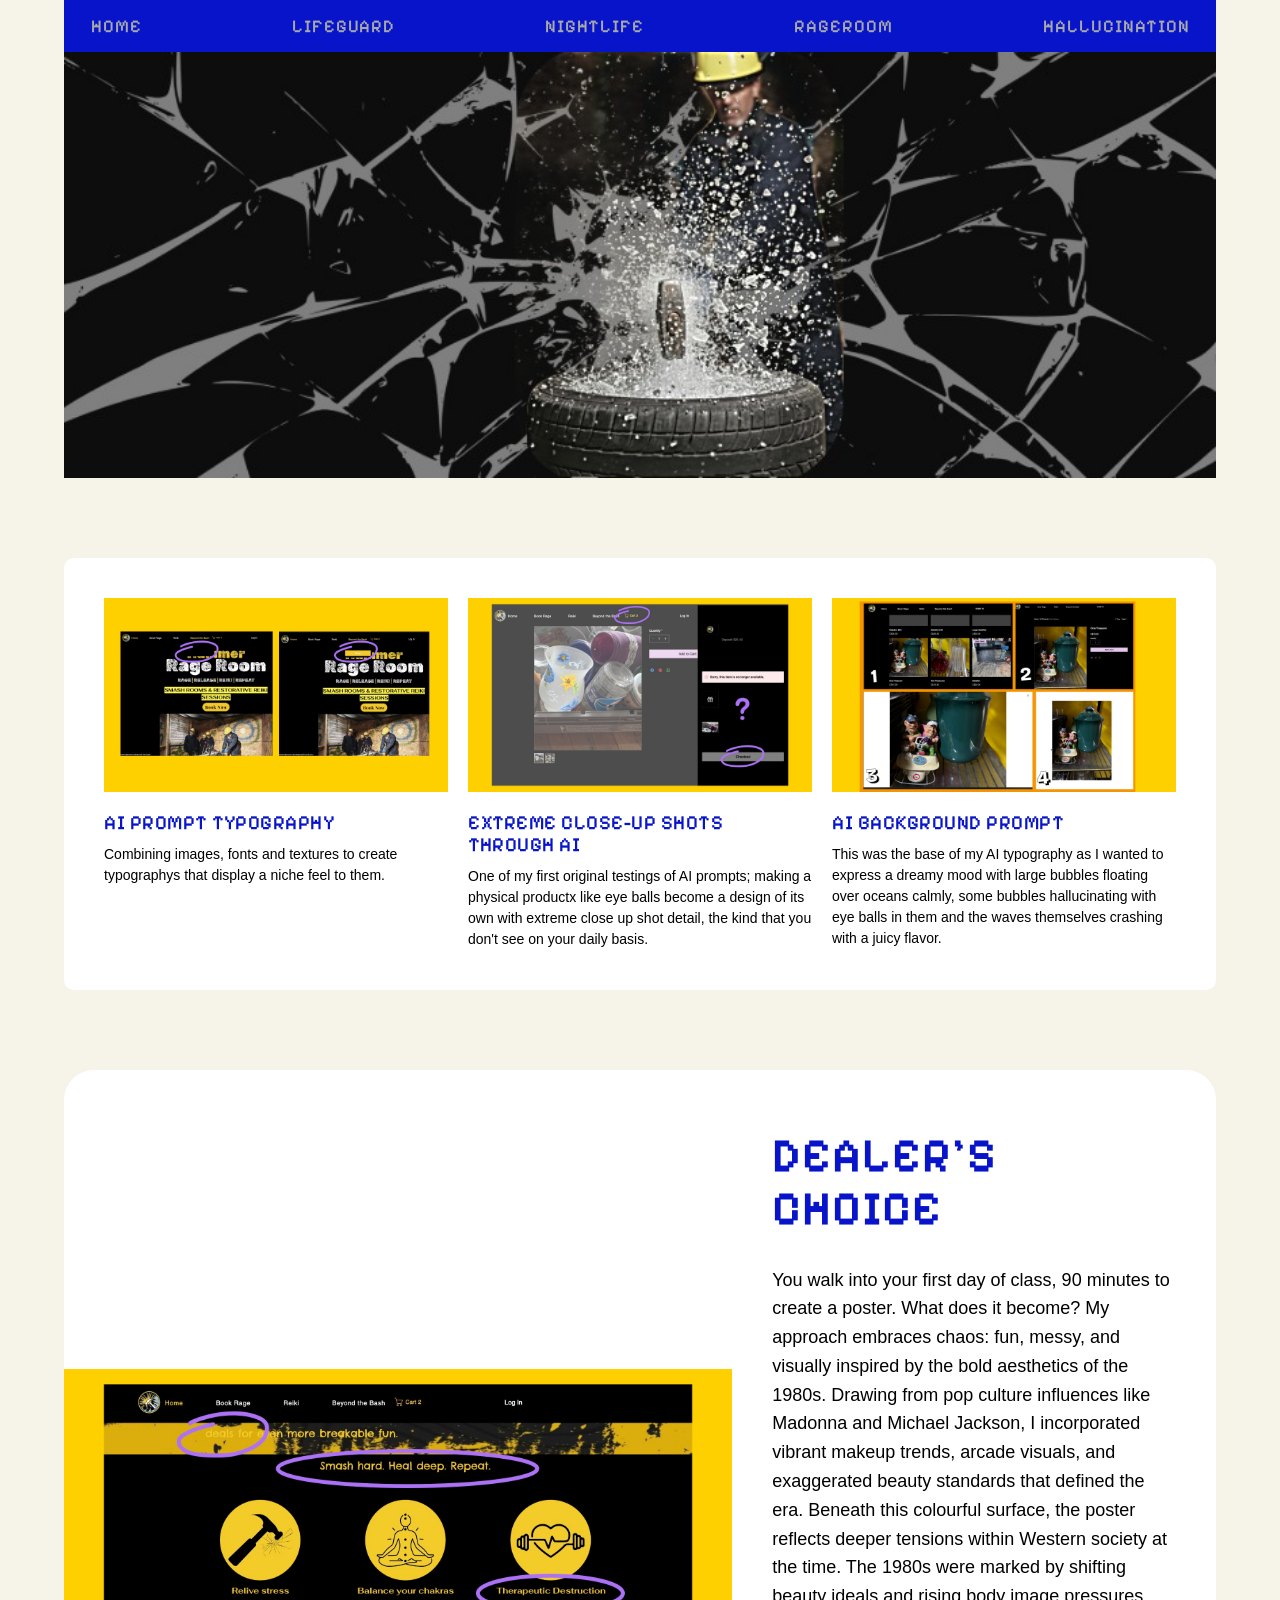
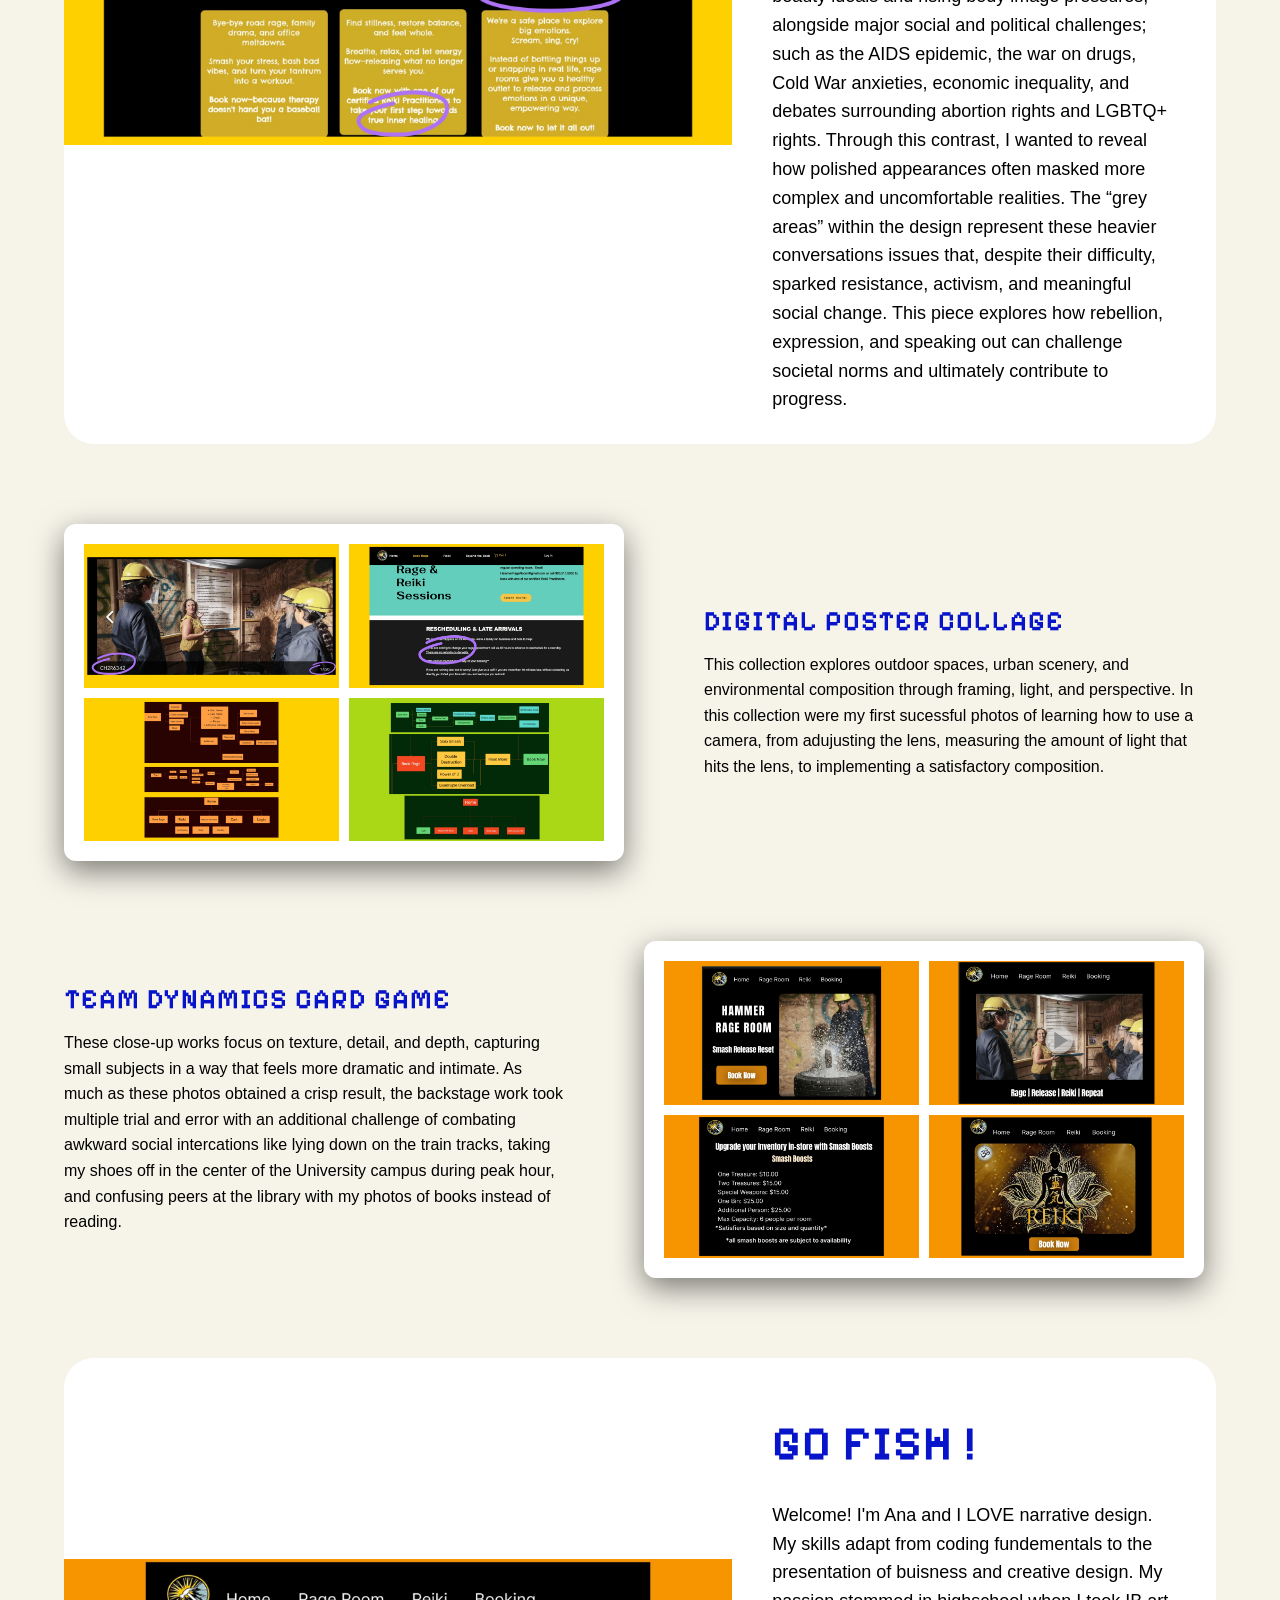
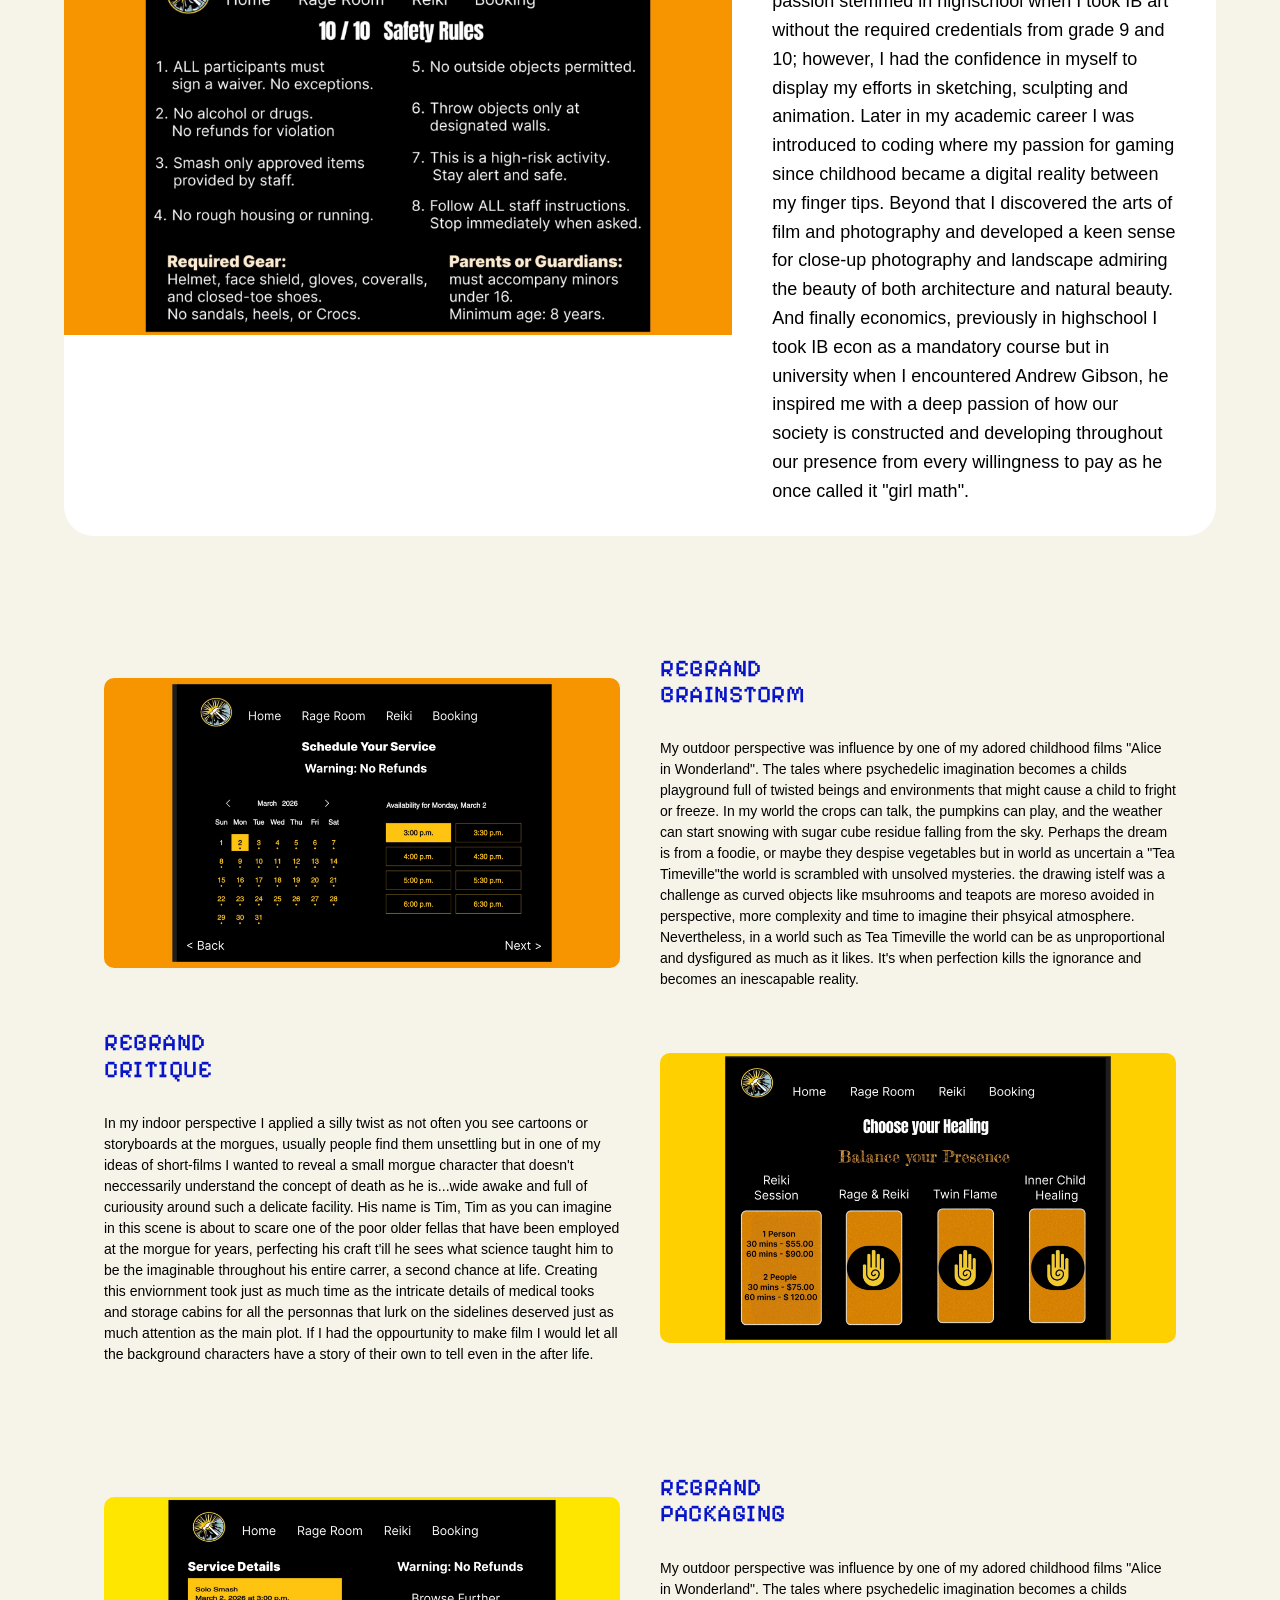
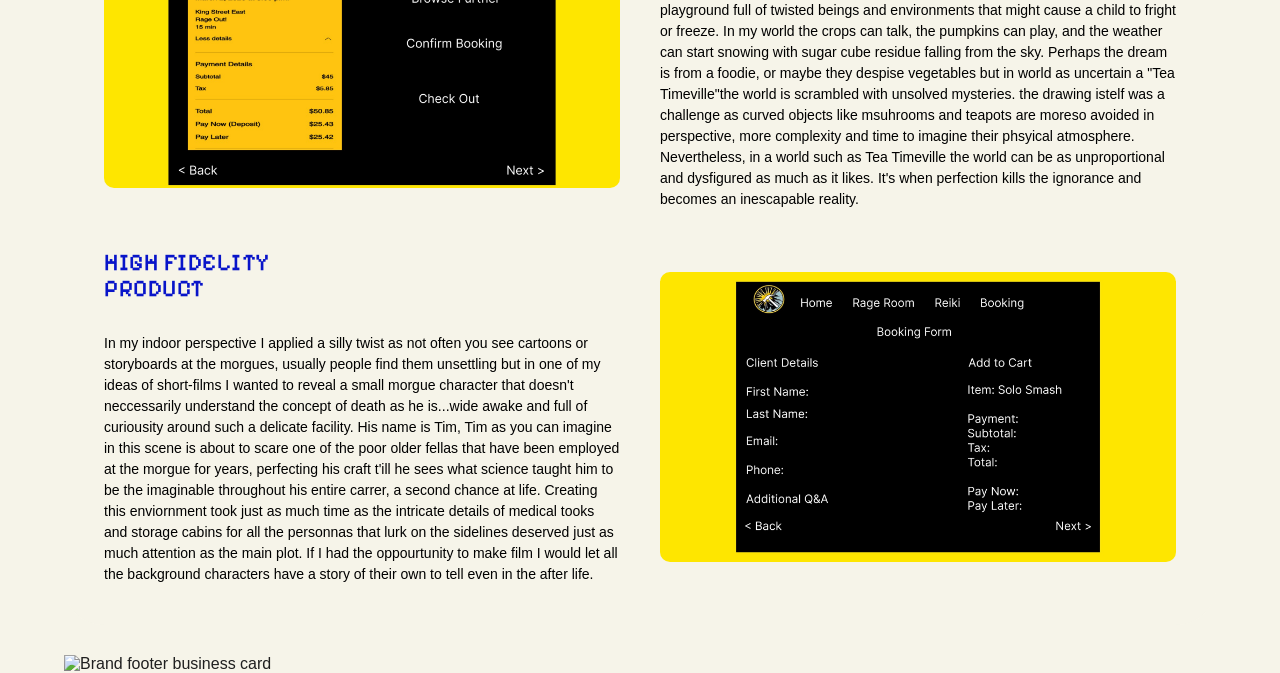
==== ai.html @ 81762868 "Update ai.html" ====
<!DOCTYPE html>
<html lang="en-CA">
<head>
  <meta charset="UTF-8">
  <meta name="viewport" content="width=device-width, initial-scale=1.0">
  <title>Ana Katarina Ilic Portfolio</title>
  <!-- Google Fonts -->
  <link rel="preconnect" href="https://fonts.googleapis.com">
  <link rel="preconnect" href="https://fonts.gstatic.com" crossorigin>
  <link href="https://fonts.googleapis.com/css2?family=Funnel+Display:wght@300;400;500;600;700;800&family=Pixelify+Sans:wght@400;500;600;700&display=swap" rel="stylesheet">
  <link rel="stylesheet" href="css/style.css">  
</head>

<body>
  <div class="page">
    <nav>
      <a href="index.html">Home</a>
      <a href="digital.html">LifeGuard</a>
      <a href="analogue.html">Nightlife</a>
      <a href="ai.html">RageRoom</a>
      <a href="film.html">Hallucination</a>  
    </nav>

    <section class="Business_Card1">
      <img src="Images/WebsiteCritiquePortfolio21.jpeg" alt="Hero statement with business card">
    </section>  

<!-- The 3 Drawings The AI Generation using Nude drawing Grid-->
<section class="analogue-nude-drawings">
   <div class="analogue-nude-container">
   <div class="analogue-nude-grid">
   <div class="nude-item">
   <img src="Images/WebsiteCritique1.jpeg" alt=" AI Prompy of my name">
   <h3> AI Prompt Typography </h3>
   <p> Combining images, fonts and textures to create typographys that display a niche feel to them.</p>
   </div>

   <div class="nude-item">
   <img src="Images/WebsiteCritique2.jpeg" alt=" AI Eyeballs">
   <h3> Extreme Close-Up shots through AI </h3>
   <p> One of my first original testings of AI prompts; making a physical productx like eye balls become a design of its own with extreme close up shot detail, the kind that you don't see on your daily basis. </p>
   </div>

   <div class="nude-item">
   <img src="Images/WebsiteCritiquePortfolio5.jpeg" alt=" AI Drawing">
   <h3> AI Background Prompt </h3>
   <p> This was the base of my AI typography as I wanted to express a dreamy mood with large bubbles floating over oceans calmly, some bubbles hallucinating with eye balls in them and the waves themselves crashing with a juicy flavor.  </p>
   </div>
   </div>
   </div>
   </section>
    
   <!-- Add Profile Pic Grid for 202 Poster Rouph -->
   <section class="about-section">
   <div class="about-card">
   <div class="about-top">
   <div class="about-image">
   <img src="Images/WebsiteCritiquePortfolio6.jpeg" alt="Original 202 Poster">  
   </div> 
   <div class="about-text">
   <h2> Dealer's Choice </h2>
   <p> You walk into your first day of class, 90 minutes to create a poster. What does it become? My approach embraces chaos: fun, messy, and visually inspired by the bold aesthetics of the 1980s. Drawing from pop culture influences like Madonna and Michael Jackson, I incorporated vibrant makeup trends, arcade visuals, and exaggerated beauty standards that defined the era. Beneath this colourful surface, the poster reflects deeper tensions within Western society at the time. The 1980s were marked by shifting beauty ideals and rising body image pressures, alongside major social and political challenges; such as the AIDS epidemic, the war on drugs, Cold War anxieties, economic inequality, and debates surrounding abortion rights and LGBTQ+ rights. Through this contrast, I wanted to reveal how polished appearances often masked more complex and uncomfortable realities. The “grey areas” within the design represent these heavier conversations issues that, despite their difficulty, sparked resistance, activism, and meaningful social change. This piece explores how rebellion, expression, and speaking out can challenge societal norms and ultimately contribute to progress. 
   </p>
   </div>  
   </div>      
   </div>
   </section>
   
  <!-- Checkered Grid for good copy digital posters -->
  <section class="gallery-section left">
  <div class="section-content">
  <div class="art-grid1">
  <img src="Images/WebsiteCritiquePortfolio7.jpeg" alt="Digital Poster 1">
  <img src="Images/WebsiteCritiquePortfolio8.jpeg" alt="Digital Poster 2">
  <img src="Images/WebsiteCritiquePortfolio10.jpeg" alt="Digital Poster 3">
  <img src="Images/WebsiteCritiquePortfolio11.jpeg" alt="Digital Poster 4">
  </div>

  <div class="text-box">
  <h2> Digital Poster Collage  </h2>
  <p> This collection explores outdoor spaces, urban scenery, and environmental composition through framing, light, and perspective.
      In this collection were my first sucessful photos of learning how to use a camera, from adujusting the lens, measuring the amount of  light that hits the lens, to implementing a satisfactory composition. 
  </p>
  </div>
  </div>
  </section>
    
  <section class="gallery-section right">
  <div class="section-content">
  <div class="text-box">
  <h2> Team Dynamics Card Game </h2>
  <p>
  These close-up works focus on texture, detail, and depth, capturing small subjects in a way that feels more dramatic and intimate. As much as these photos obtained a crisp result, the backstage work took multiple trial and error with an additional challenge of combating awkward social intercations like lying down on the train tracks, taking my shoes off in the center of the University campus during peak hour, and confusing peers at the library with my photos of books instead of reading. 
  </p>
  </div>

<div class="art-grid1">
<img src="Images/WebsiteCritiquePortfolio12.1.jpeg" alt="card 1">
<img src="Images/WebsiteCritiquePortfolio12.2.jpeg" alt="card 2">
<img src="Images/WebsiteCritiquePortfolio12.3.jpeg" alt="card 3">
<img src="Images/WebsiteCritiquePortfolio13.1.jpeg" alt="card 4">
</div>
</div>
</section>
    
 <!-- This should be where the are Packaging should be; High fidelity -->
 <section class="about-section">
 <div class="about-card">
 <div class="about-top">
 <div class="about-image">
 <img src="Images/WebsiteCritiquePortfolio13.2.jpeg" alt="Photo of 204 card box">  
 </div> 
 <div class="about-text">
 <h2> GO FISH ! </h2>
 <p>
  Welcome! I'm Ana and I LOVE narrative design. My skills adapt from coding fundementals to the presentation of buisness and creative design. My passion stemmed in highschool when I took IB art without the required credentials from grade 9 and 10; however, I had the confidence in myself to display my efforts in sketching, sculpting and animation. Later in my academic career I was introduced to coding where my passion for gaming since childhood became a digital reality between my finger tips. Beyond that I discovered the arts of film and photography and developed a keen sense for close-up photography and landscape admiring the beauty of both architecture and natural beauty. And finally economics, previously in highschool I took IB econ as a mandatory course but in university when I encountered Andrew Gibson, he inspired me with a deep passion of how our society is constructed and developing throughout our presence from every willingness to pay as he once called it "girl math".
  </p>
  </div>  
</div> 
</div>
</section>
    
    
<!-- This will be where all the 202 rebranding goes -->
<section class="analogue-section">
<div class="analogue-container">
<div class="analogue-grid">
<!-- Top Left Image -->
<div class="analogue-item">
<img src="Images/WebsiteCritiquePortfolio13.3.jpeg" alt=" Rebrand Brain storm">
</div> 
<!-- Top Right Text -->
<div class="analogue-text top-text">
<h3> Rebrand <br> Brainstorm </h3>
<p> My outdoor perspective was influence by one of my adored childhood films "Alice in Wonderland". The tales where psychedelic imagination becomes a childs playground full of twisted beings and environments that might cause a child to fright or freeze. In my world the crops can talk, the pumpkins can play, and the weather can start snowing with sugar cube residue falling from the sky. Perhaps the dream is from a foodie, or maybe they despise vegetables but in world as uncertain a "Tea Timeville"the world is scrambled with unsolved mysteries. the drawing istelf was a challenge as curved objects like msuhrooms and teapots are moreso avoided in perspective, more complexity and time to imagine their phsyical atmosphere. Nevertheless, in a world such as Tea Timeville the world can be as unproportional and dysfigured as much as it likes. It's when perfection kills the ignorance and becomes an inescapable reality.  
</p>
</div>

<!-- Bottom Left Text -->
<div class="analogue-text bottom-text">
<h3> Rebrand <br> Critique </h3>
<p> In my indoor perspective I applied a silly twist as not often you see cartoons or storyboards at the morgues, usually people find them unsettling but in one of my ideas of short-films I wanted to reveal a small morgue character that doesn't neccessarily understand the concept of death as he is...wide awake and full of curiousity around such a delicate facility. His name is Tim, Tim as you can imagine in this scene is about to scare one of the poor older fellas that have been employed at the morgue for years, perfecting his craft t'ill he sees what science taught him to be the imaginable throughout his entire carrer, a second chance at life. Creating this enviornment took just as much time as the intricate details of medical tooks and storage cabins for all the personnas that lurk on the sidelines deserved just as much attention as the main plot. If I had the oppourtunity to make film I would let all the background characters have a story of their own to tell even in the after life.</p> 
</div>

<!-- Bottom Right Image -->
<div class="analogue-item">
<img src="Images/WebsiteCritiquePortfolio14.1.jpeg" alt="Rebrand Brainstorm">
</div>
  </div>
    </div>
     </section> 
      
  <section class="analogue-section">
<div class="analogue-container">
<div class="analogue-grid">
  
  
 

<!-- Top Left Image -->
<div class="analogue-item">
<img src="Images/WebsiteCritiquePortfolio14.2.jpeg" alt="Life Guard Packaging">
</div> 

<!-- Top Right Text -->
<div class="analogue-text top-text">
<h3> Rebrand  <br> Packaging </h3>
<p> My outdoor perspective was influence by one of my adored childhood films "Alice in Wonderland". The tales where psychedelic imagination becomes a childs playground full of twisted beings and environments that might cause a child to fright or freeze. In my world the crops can talk, the pumpkins can play, and the weather can start snowing with sugar cube residue falling from the sky. Perhaps the dream is from a foodie, or maybe they despise vegetables but in world as uncertain a "Tea Timeville"the world is scrambled with unsolved mysteries. the drawing istelf was a challenge as curved objects like msuhrooms and teapots are moreso avoided in perspective, more complexity and time to imagine their phsyical atmosphere. Nevertheless, in a world such as Tea Timeville the world can be as unproportional and dysfigured as much as it likes. It's when perfection kills the ignorance and becomes an inescapable reality.  
</p>
</div>

<!-- Bottom Left Text -->
<div class="analogue-text bottom-text">
<h3> High fidelity <br> Product</h3>
<p> In my indoor perspective I applied a silly twist as not often you see cartoons or storyboards at the morgues, usually people find them unsettling but in one of my ideas of short-films I wanted to reveal a small morgue character that doesn't neccessarily understand the concept of death as he is...wide awake and full of curiousity around such a delicate facility. His name is Tim, Tim as you can imagine in this scene is about to scare one of the poor older fellas that have been employed at the morgue for years, perfecting his craft t'ill he sees what science taught him to be the imaginable throughout his entire carrer, a second chance at life. Creating this enviornment took just as much time as the intricate details of medical tooks and storage cabins for all the personnas that lurk on the sidelines deserved just as much attention as the main plot. If I had the oppourtunity to make film I would let all the background characters have a story of their own to tell even in the after life.</p> 
</div>

<!-- Bottom Right Image -->
<div class="analogue-item">
<img src="Images/WebsiteCritiquePortfolio14.3.jpeg" alt="Life guard Prototype">
</div>
  </div>
    </div>
     </section> 

    
 <footer class="Business_Card2">
      <img src="images/digital/Business_Card2.png" alt="Brand footer business card">
    </footer>    
    
  </div> 
</body>  
</html>
---- css/style.css ----
body {
  margin: 0;
  background: #F6F4E9;
  font-family: Arial, sans-serif;
  color: #1f1f1f;
}

h1, h2, h3, nav {
  font-family: "Pixelify Sans", monospace;
}

/* Page Requirement */
.page {
  width: 1200px;
  width: 90%;
margin: 0 auto;
}

/* navigation bar design; add pixel design and animation later*/
nav {
  background: #0814C9;
  padding: 15px;
  display: flex;
  justify-content: center;
  gap: 150px;
}

nav a {
  font-family: "Pixelify Sans", sans-serif;
  font-weight: 500;
  font-size: 18px;
  letter-spacing: 1px;
  text-transform: uppercase;

  color: #0814C9;
  text-decoration: none;
}

h1, h2, h3 {
  font-family: "Pixelify Sans", sans-serif;
  line-height: 1.1;
}

h1 {
  margin: 30px 0;
  font-size: 48px;
  font-weight: 700;
  letter-spacing: 2px;
  text-transform: uppercase;
  color: #0814C9;
}

h2 {
  margin: 0 0 15px 0;
  font-size: 28px;
  font-weight: 600;
  letter-spacing: 1px;
  text-transform: uppercase;
  color: #0814C9;
}

h3 {
  margin: 0 0 10px 0;
  font-size: 20px;
  font-weight: 500;
  letter-spacing: 0.5px;
  text-transform: uppercase;
  color: #0814C9;
}

p {
  font-family: Arial, sans-serif;
  font-size: 15px;
  line-height: 1.6;
  color: black;
  margin: 0 0 15px 0;
}

.home-hero {
  background: white;
  padding: 80px 60px;
  border-radius: 28px;
  margin: 40px 0;
}

.eyebrow {
  color: #0814C9;
  font-weight: bold;
  text-transform: uppercase;
  letter-spacing: 1px;
}

.home-hero h1 {
  color: #0814C9;
  font-size: 56px;
  margin: 10px 0 20px;
}

.home-hero p {
  color: #1f1f1f;
  max-width: 700px;
}

/* This is where I used chat gpt to teach me how to do an animation; for user experiance I wanted the viewer to know they'er on a different page when they click the nav bar so instead of importing 5 different hero cards I simply added the animation using chat-gpt */
@keyframes heroFadeUp {
  from {
    opacity: 0;
    transform: translateY(20px);
  }
  to {
    opacity: 1;
    transform: translateY(0);
  }
}
/* This is where the use of chat-gpt ends */

/* Home page  */
.COOP_Profile_Pic img {
  width: 70%;
  height: auto;
  display: block;
}

.about-section {
  margin-bottom: 80px;
}

.about-card {
  background: white;
  border-radius: 30px;
  overflow: hidden;
}

.about-top {
  display: flex;
  align-items: center;
}

.about-image {
  width: 58%;
}

.about-image img {
  width: 100%;
  height: 100%;
  object-fit: cover;
  display: block;
}

.about-text {
  width: 42%;
  padding: 60px 40px 30px 40px;
  box-sizing: border-box;
  color: white;
}

.about-text h2 {
  font-size: 48px;
  font-weight: 600;
  margin-bottom: 30px;
  color: #0814C9;
}

.about-text p {
  font-size: 18px;
  line-height: 1.6;
  margin: 0;
  color: black;
}

/* Home Page second page with tool kit under the jumpscare profile pic */
.toolkit-bar {
  background: #0814C9;
  padding: 30px;
  border-radius: 10px;
}

.toolkit-bar h3 {
  color: white;
  margin-bottom: 20px;
  font-size: 20px;
  border-radius: 10px;
}

/* App Icon layout */
.toolkit-grid {
  display: flex;
  justify-content: center;
  align-items: center;
  flex-wrap: wrap;
  gap: 70px;
}

.tool-box {
  width: 80px;
  height: 80px;
  background: #0814C9;
  display: flex;
  align-items: center;
  justify-content: center;
}

.tool-box img {
  max-width: 70%;
  max-height: 70%;
  object-fit: contain;
  border-radius: 10px;
}

/* Home page section / similar to second nave layout to "choose their own Journey" */
.journey-section {
  margin-bottom: 80px;
}

.journey-panel {
  background: #0814C9;
  padding: 60px 50px 80px 50px;
  box-sizing: border-box;
  border-radius: 10px;
}

.journey-title {
  color: white;
  text-align: center;
  font-size: 54px;
  font-weight: 600;
  line-height: 1.1;
  margin: 0 0 60px 0;
  letter-spacing: 4px;
  text-transform: uppercase;
}

.bold-word {
  font-weight: 700;
}

.journey-grid {
  display: grid;
  grid-template-columns: repeat(4, 1fr);
  gap: 10px;
  align-items: start;
}

.journey-item {
  text-align: center;
}

.journey-item a {
  text-decoration: none;
}

.journey-item img {
  width: 90%;
  max-width: 180px;
  height: 300px;
  object-fit: cover;
  display: block;
  margin: 0 auto 20px auto;
  border-radius: 20px;
}

.journey-item p {
  color: white;
  font-size: 20px;
  font-weight: 500;
  margin: 0;
  letter-spacing: 6px;
  text-transform: uppercase;
  font-family: "Pixelify Sans", sans-serif;
  transition: color 0.2s ease, transform 0.2s ease;
}

.journey-item a:hover p {
  color: black;
  transform: scale(1.05);
}

.journey-item a:hover img {
  transform: scale(1.10);
}

/* Contact info on Home Page */
.contact-section {
  background: white;
  padding: 60px 40px;
  border-radius: 30px;
  margin: 60px 0;
  text-align: center;
}

.contact-section h2 {
  color: #0814C9;
  margin-bottom: 40px;
}

.contact-grid {
  display: flex;
  justify-content: center;
  gap: 60px;
  flex-wrap: wrap;
}

.contact-item {
  font-size: 18px;
  text-align: center;        
  display: block;            
  flex-direction: column;
  align-items: center;       
}

.contact-item span {
  display: block;
  font-size: 28px;
  margin-bottom: 10px;
  align-items: center;  
}

.contact-item a {
  color: #0814C9;
  
}


/* This is in the Digital section and all the css code for making the checkered board layout */
.Business_Card1 img {
  width: 100%;
  height: auto;
  display: block;
}

.gallery-section {
  margin-bottom: 80px;
}

.section-content {
 display: flex;
 align-items: center;   
 gap: 80px;                
}

.gallery-section.right .section-content {
  flex-direction: row;
}

.gallery-section.left .section-content {
  flex-direction: row;
}


.art-grid1 {
  display: grid;
  grid-template-columns: 1fr 1fr;
  gap: 10px;
  width: 560px;
  background: white;
  padding: 20px;
  box-sizing: border-box;
  flex-shrink: 0;
  box-shadow: 0 10px 30px rgba(0,0,0,0.5);
  border-radius: 12px;
}

.art-grid1 img {
  width: 100%;
  height: auto;
  object-fit: cover;
  display: block;
}

.text-box {
  max-width: 500px;
  color: black;
}

.text-box h2 {
  color: #0814C9;
}

.text-box h3 {
  color: #0814C9 !important;
}

.text-box p {
  margin: 0;
  font-size: 16px;
  line-height: 1.6;
  color: black;
}

/* LEFT sections = images left, text right This is for Digital*/
.gallery-section.left .art-grid1 {
  order: 1;
}

.gallery-section.left .text-box {
  order: 2;
  text-align: left;
}

/* RIGHT sections = text left, images right This is for "Digital" */
.gallery-section.right .text-box {
  order: 1;
  text-align: left;
}

.gallery-section.right .art-grid1 {
  order: 2;
}

/* The Analogue css section */
/* Adding Perspective Drawings */
.analogue-section {
  margin: 30px 0;
}

.analogue-container {
  background: #F6F4E9;
  padding: 40px;
  border-radius: 40px;
}

.analogue-grid {
  display: grid;
  grid-template-columns: 1fr 1fr;
  gap: 40px;
  align-items: center; 
}

/* Perspective Images*/
.analogue-item img {
  width: 100%;
  height: auto;
  display: block;
  border-radius: 10px;
}

/* text*/
.analogue-text h3 {
  font-size: 24px;
  color: #0814C9;;
  margin: 0;
}

.analogue-text p {
  margin-top: 30px;
  font-size: 14px;
  color: black;
  line-height: 1.5;
  margin-bottom: 0;
}

/* Nude drawings / 3-column section */
.analogue-nude-drawings {
  margin: 80px 0;
}

.analogue-nude-container {
  background: white;
  padding: 40px;
  border-radius: 10px;
}

.analogue-nude-grid {
  display: grid;
  grid-template-columns: repeat(3, 1fr);
  gap: 20px;
  align-items: start;
}

.nude-item img {
  width: 100%;
  height: auto;
  object-fit: cover;
  display: block;
  margin-bottom: 20px;
}

.nude-item h3 {
  margin: 0 0 10px 0;
  font-size: 20px;
  color: #0814C9;
  letter-spacing: 3;
}

.nude-item p {
  margin: 0;
  font-size: 14px;
  line-height: 1.5;
  color: black;
}

/* Video styling */
.video-box {
  width: 100%;
  height: 400px;
}

.video-box iframe {
  width: 100%;
  height: 100%;
  display: block;
  border: none;
}

/* Required email link */
.email-link {
  color: white;
  text-decoration: underline;
}

.email-link:hover {
  color: #0814C9;
}

a:link {
  color: darkgrey;
}

a:visited {
  color: lightgray;
}

a:hover {
  color: black;
}

a:active {
  color: #0814C9;
}
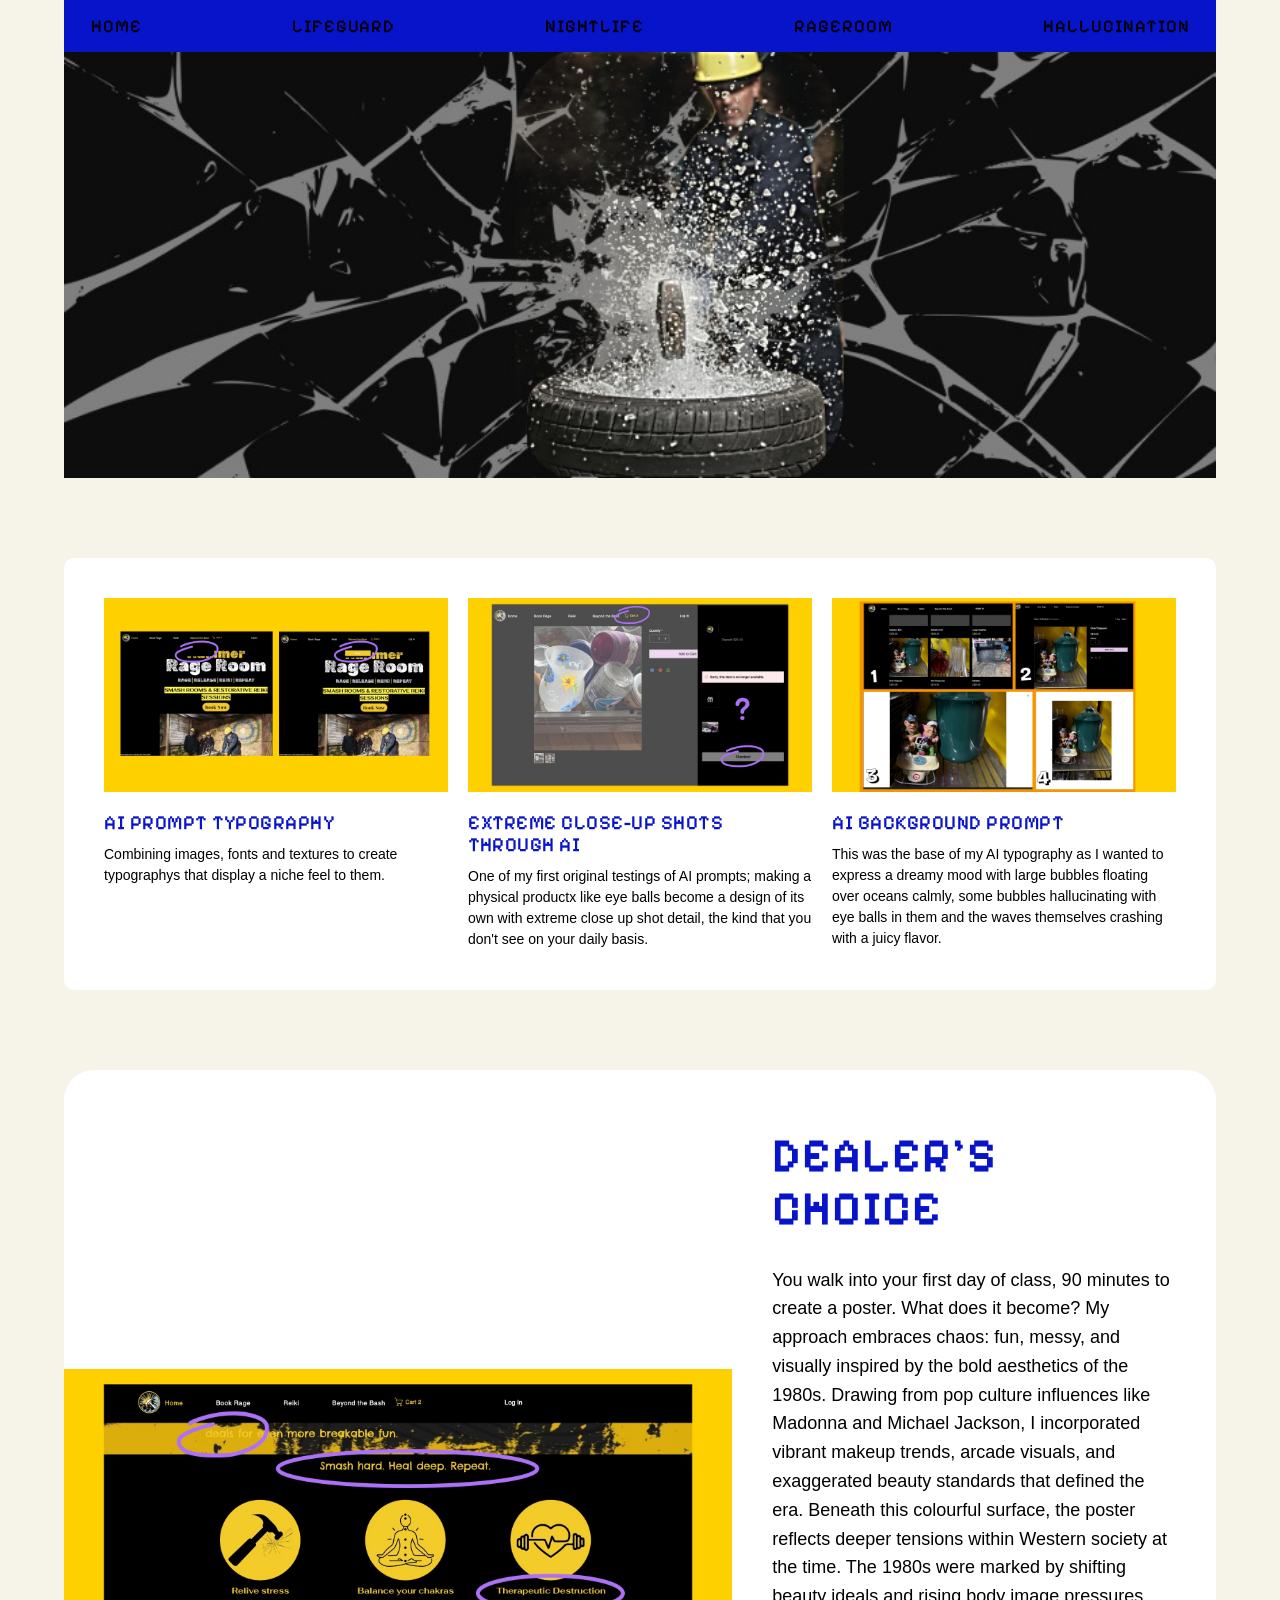
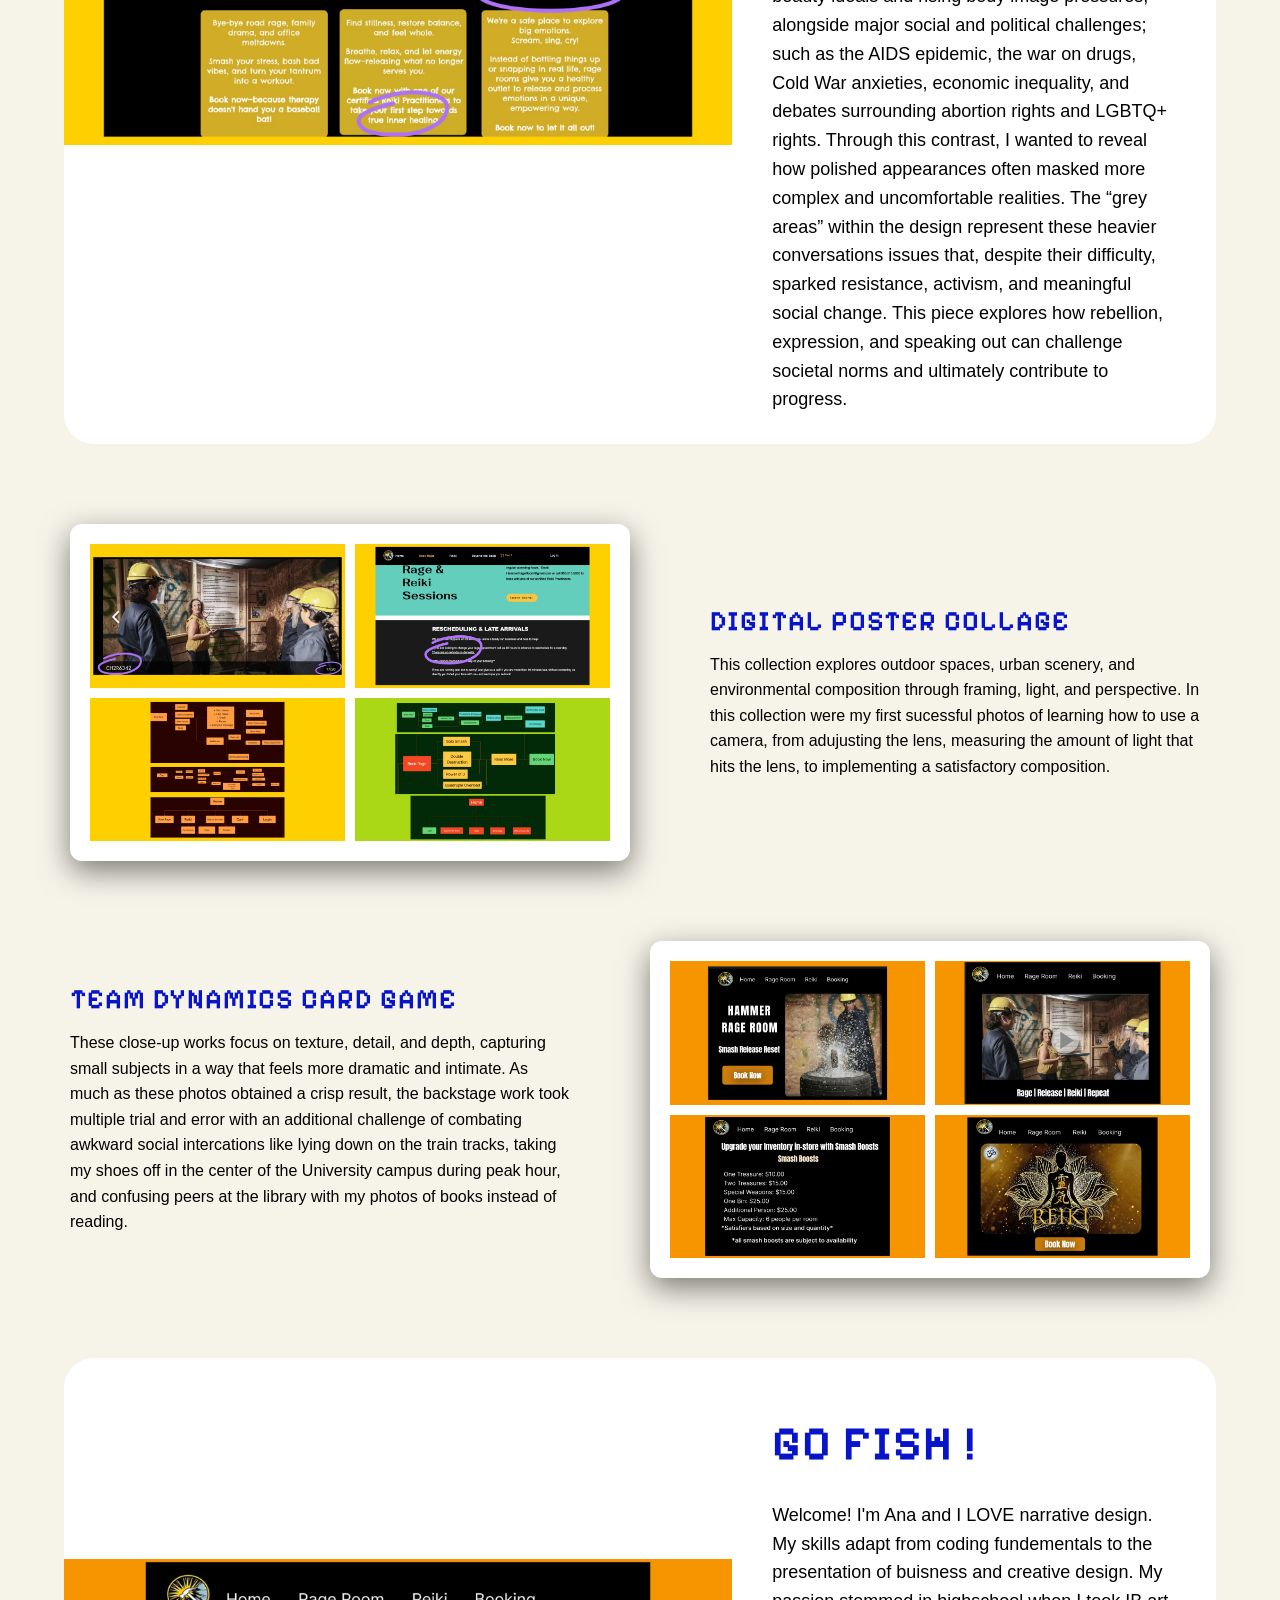
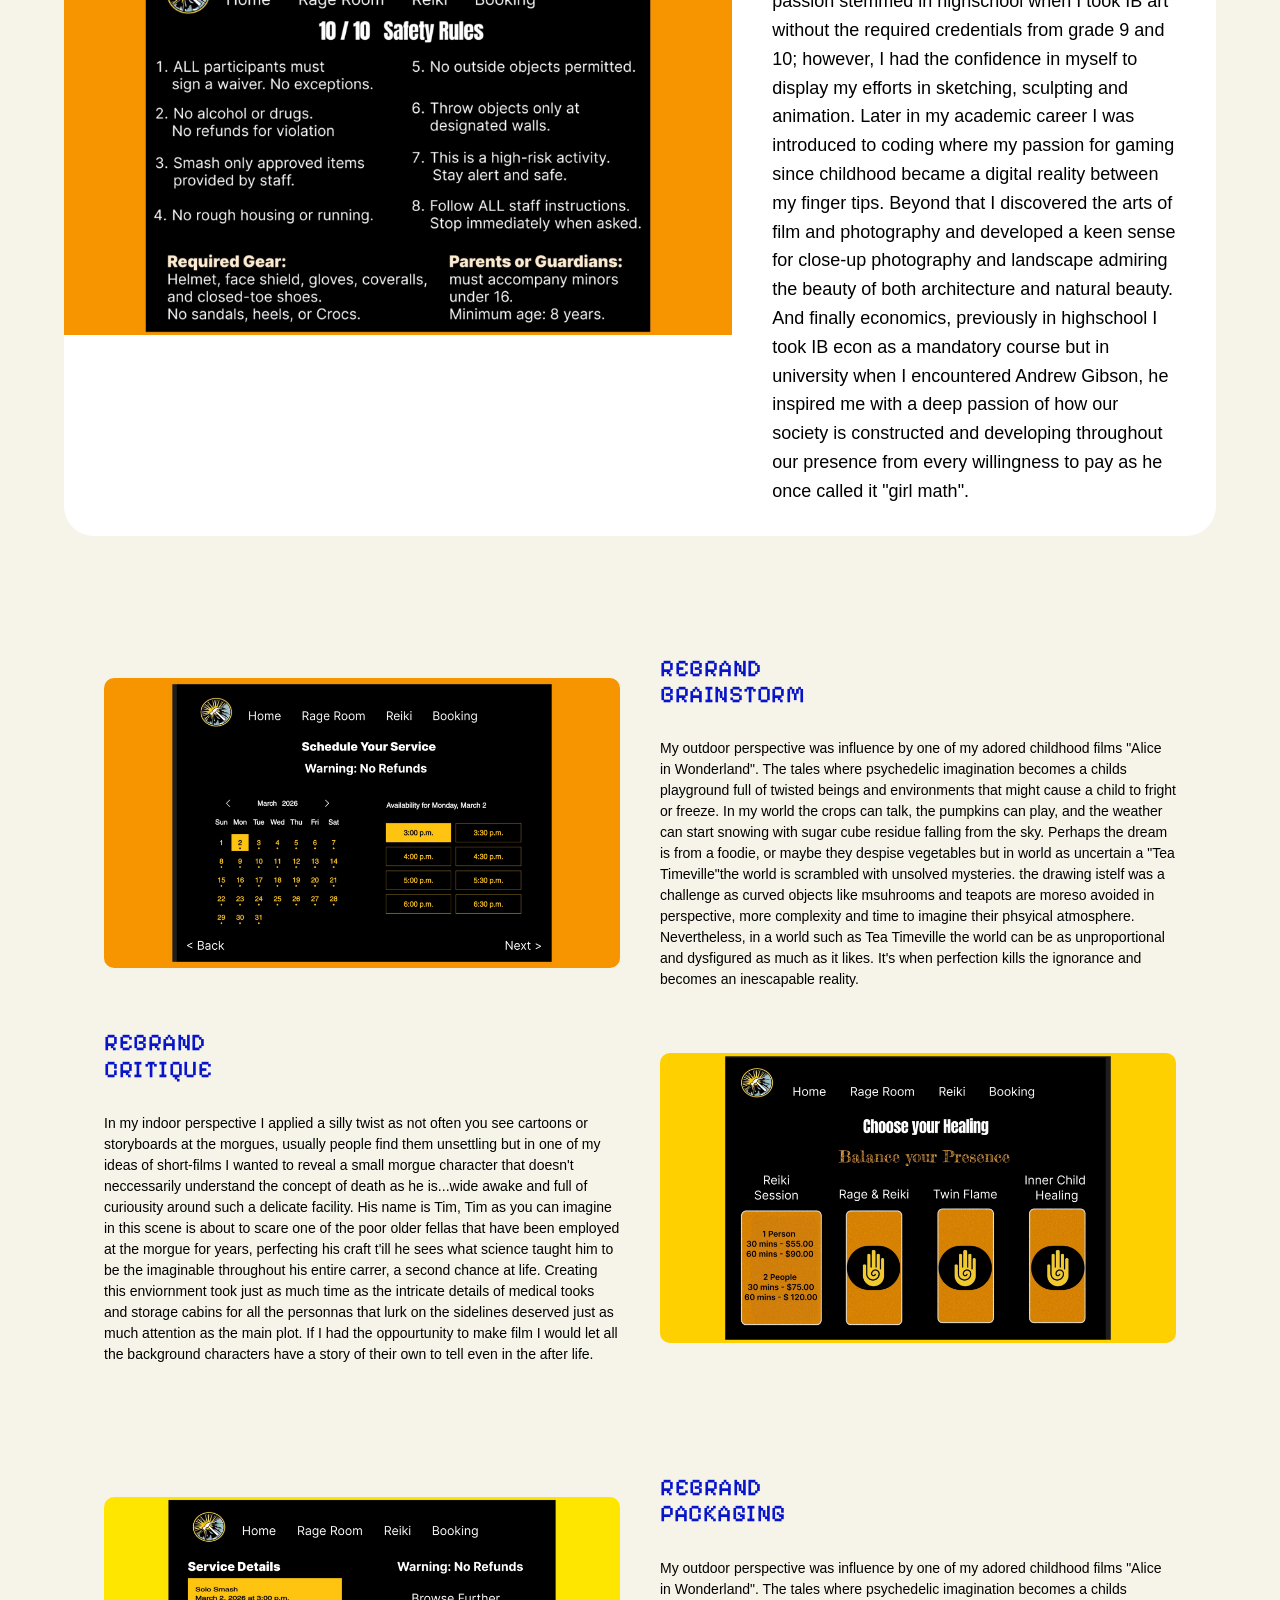
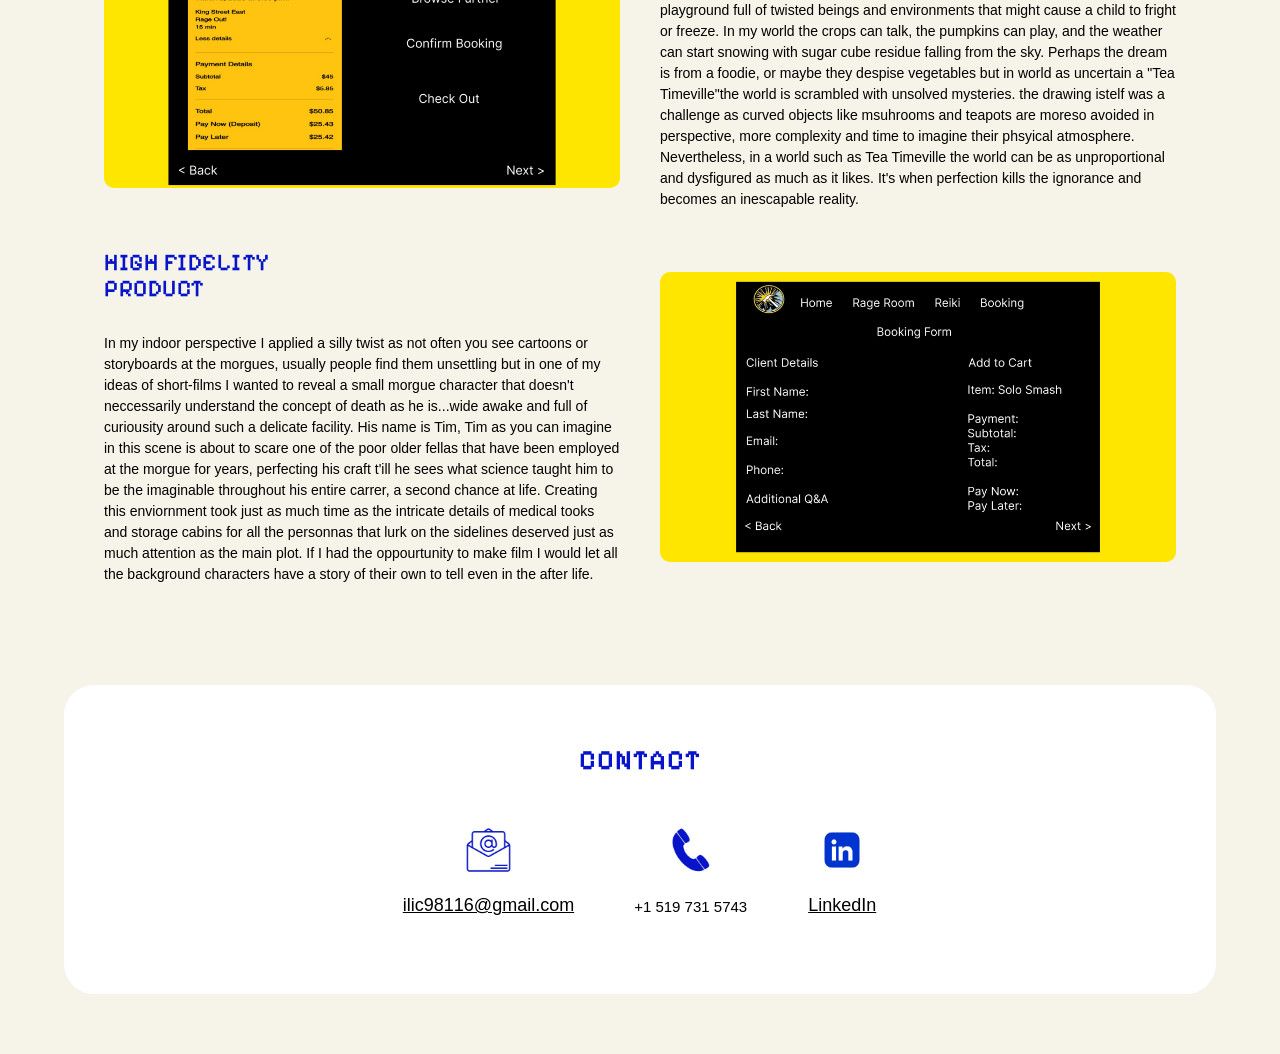
==== commit b30d38e4: "Update ai.html" ====
--- a/ai.html
+++ b/ai.html
@@ -184,9 +184,23 @@
      </section> 
 
     
- <footer class="Business_Card2">
-      <img src="images/digital/Business_Card2.png" alt="Brand footer business card">
-    </footer>    
+<section class="contact-section">
+  <h2>Contact</h2>
+  <div class="contact-grid">
+  <div class="contact-item">
+  <img src="Images/email.jpeg" class="contact-icon" alt="email icon">
+  <a href="mailto:ilic98116@gmail.com">ilic98116@gmail.com</a>
+  </div>
+  <div class="contact-item">
+  <img src="Images/phone.jpeg" class="contact-icon" alt="phone icon">
+  <p>+1 519 731 5743</p>
+  </div>
+  <div class="contact-item">
+  <img src="Images/linked.jpeg" class="contact-icon" alt="linked icon">
+  <a href="https://www.linkedin.com/feed" target="_blank">LinkedIn</a>
+  </div>
+  </div>
+</section>   
     
   </div> 
 </body>  
--- a/css/style.css
+++ b/css/style.css
@@ -13,7 +13,7 @@
 .page {
   width: 1200px;
   width: 90%;
-margin: 0 auto;
+  margin: 0 auto;
 }
 
 /* navigation bar design; add pixel design and animation later*/
@@ -303,21 +303,21 @@
 .contact-item {
   font-size: 18px;
   text-align: center;        
-  display: block;            
+  display: flex;            
   flex-direction: column;
   align-items: center;       
 }
 
-.contact-item span {
-  display: block;
-  font-size: 28px;
+.contact-icon {
+  width: 70px;        
+  height: 70px;
+  object-fit: contain;
   margin-bottom: 10px;
-  align-items: center;  
 }
 
 .contact-item a {
   color: #0814C9;
-  
+  letter-spacing: 2;
 }
 
 
@@ -329,12 +329,14 @@
 }
 
 .gallery-section {
+  margin-top: 20px;
   margin-bottom: 80px;
 }
 
 .section-content {
  display: flex;
- align-items: center;   
+ align-items: center; 
+ justify-content: center; 
  gap: 80px;                
 }
 
@@ -367,6 +369,28 @@
   display: block;
 }
 
+/* Seperate Art Grid for single photos */
+.art-grid2 {
+  display: grid;
+  grid-template-columns: 1fr;
+  gap: 10px;
+  width: 560px;
+  background: white;
+  padding: 20px;
+  box-sizing: border-box;
+  flex-shrink: 0;
+  box-shadow: 0 10px 30px rgba(0,0,0,0.5);
+  border-radius: 12px;
+}
+
+.art-grid2 img {
+  width: 100%;
+  height: auto;
+  object-fit: cover;
+  display: block;
+}
+
+
 .text-box {
   max-width: 500px;
   color: black;
@@ -513,11 +537,11 @@
 }
 
 a:link {
-  color: darkgrey;
+  color: black;
 }
 
 a:visited {
-  color: lightgray;
+  color: white;
 }
 
 a:hover {
@@ -531,3 +555,5 @@
 
 
 
+
+
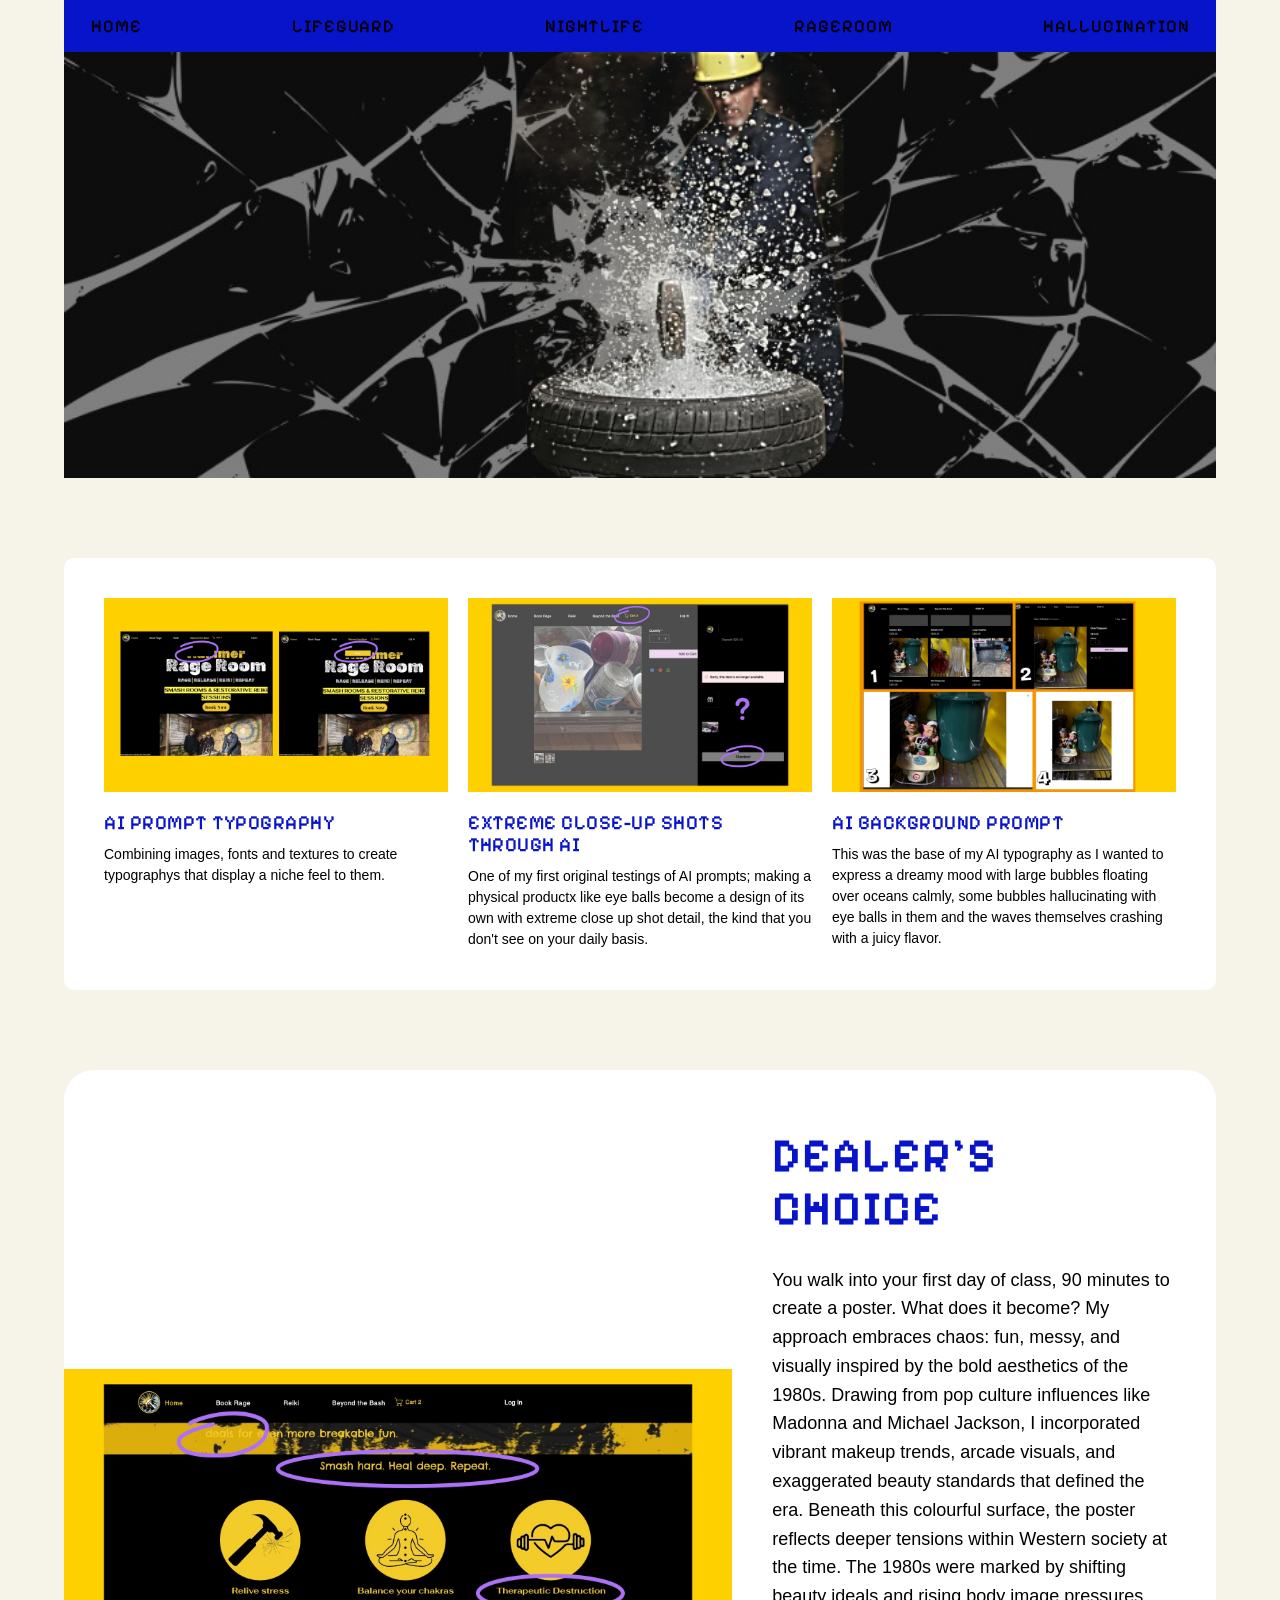
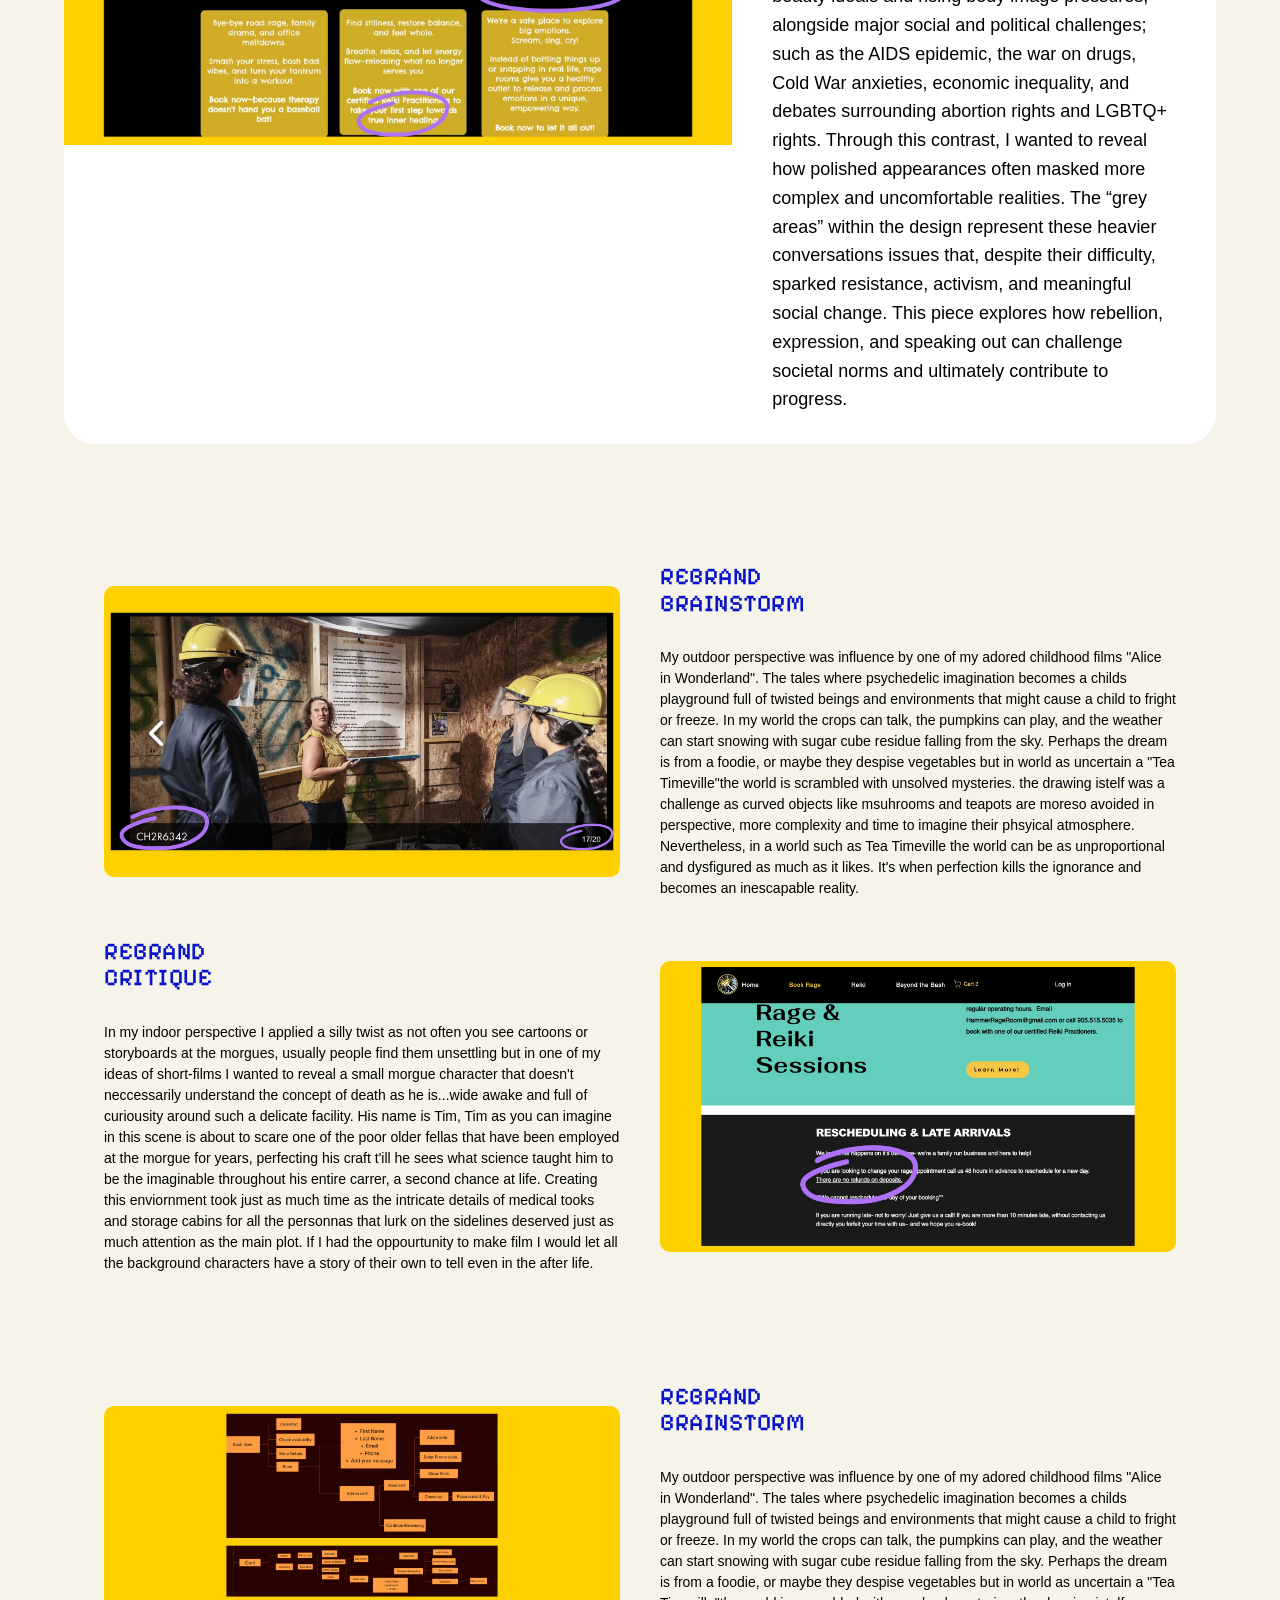
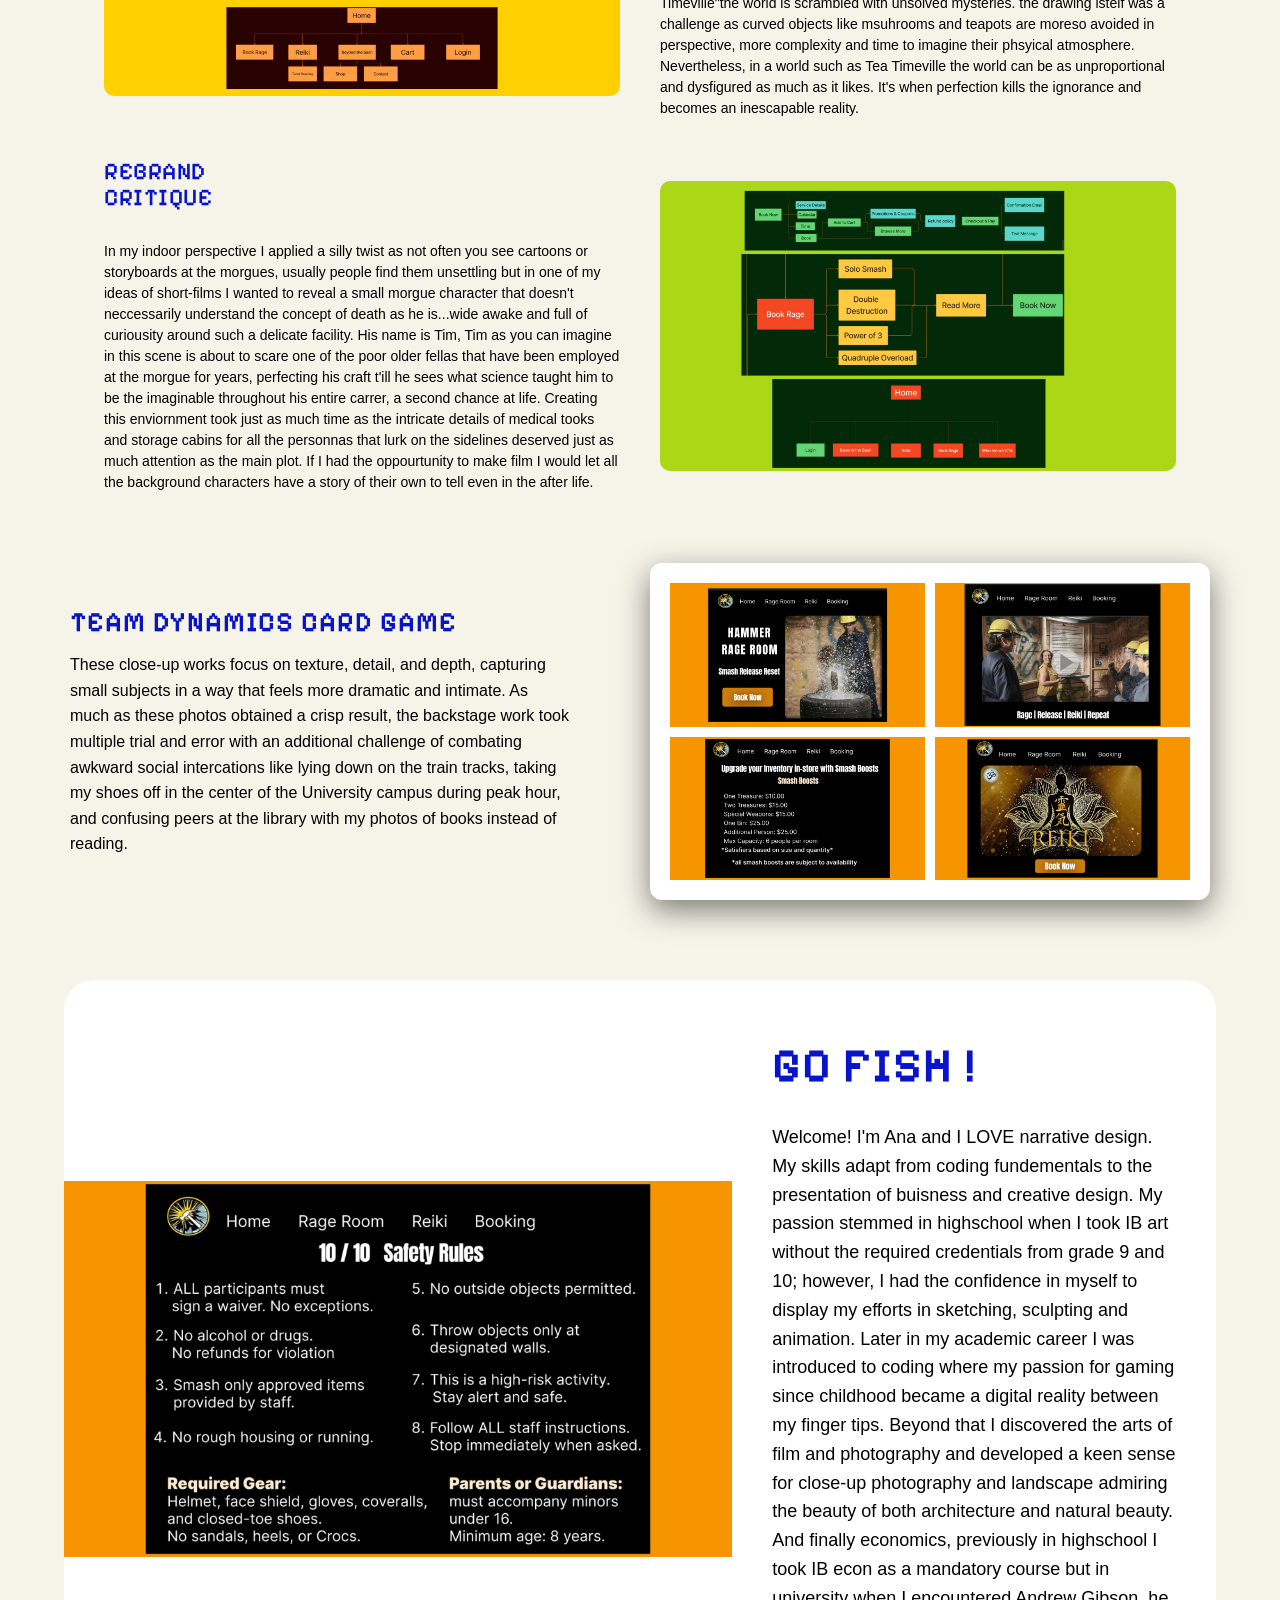
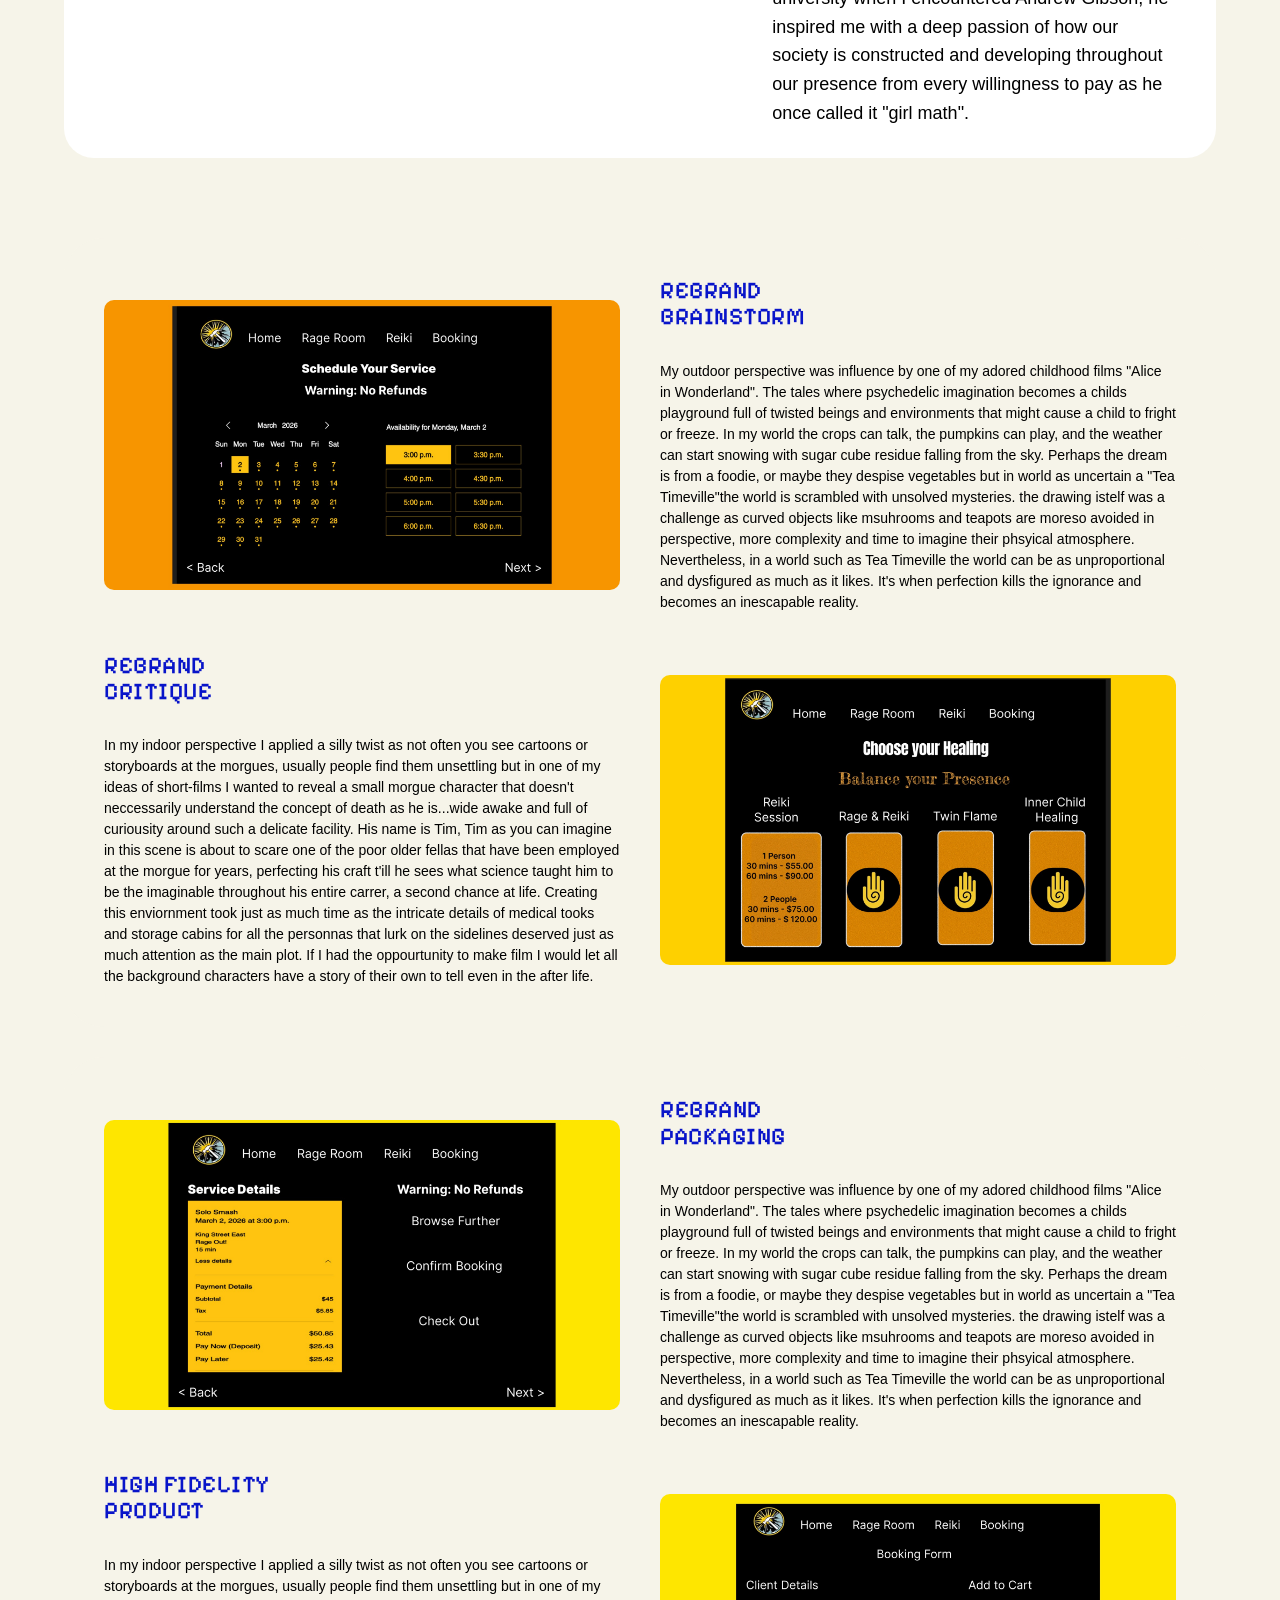
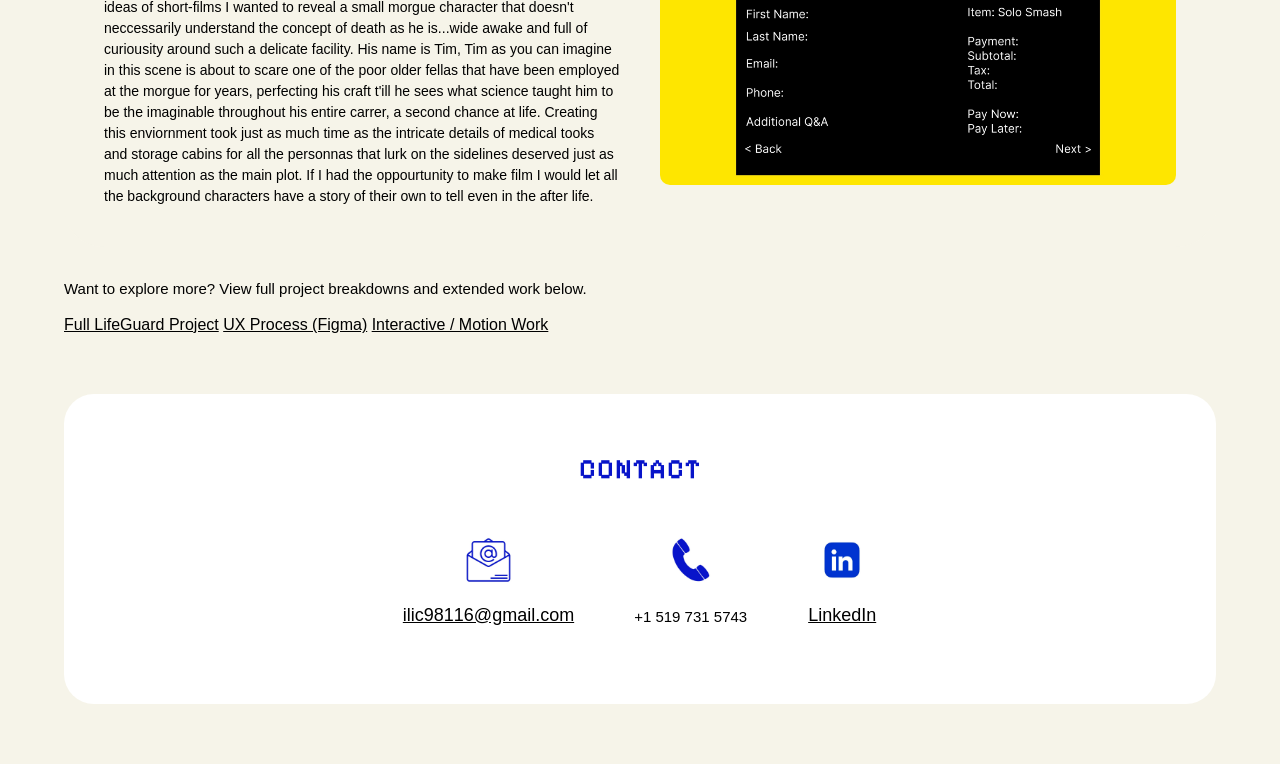
==== commit 1ea6611a: "Update ai.html" ====
--- a/ai.html
+++ b/ai.html
@@ -66,24 +66,68 @@
    </div>
    </section>
    
-  <!-- Checkered Grid for good copy digital posters -->
-  <section class="gallery-section left">
-  <div class="section-content">
-  <div class="art-grid1">
-  <img src="Images/WebsiteCritiquePortfolio7.jpeg" alt="Digital Poster 1">
-  <img src="Images/WebsiteCritiquePortfolio8.jpeg" alt="Digital Poster 2">
-  <img src="Images/WebsiteCritiquePortfolio10.jpeg" alt="Digital Poster 3">
-  <img src="Images/WebsiteCritiquePortfolio11.jpeg" alt="Digital Poster 4">
-  </div>
-
-  <div class="text-box">
-  <h2> Digital Poster Collage  </h2>
-  <p> This collection explores outdoor spaces, urban scenery, and environmental composition through framing, light, and perspective.
-      In this collection were my first sucessful photos of learning how to use a camera, from adujusting the lens, measuring the amount of  light that hits the lens, to implementing a satisfactory composition. 
-  </p>
-  </div>
-  </div>
-  </section>
+   
+ 
+  <!-- This will be where all the 202 rebranding goes -->
+<section class="analogue-section">
+<div class="analogue-container">
+<div class="analogue-grid">
+<!-- Top Left Image -->
+<div class="analogue-item">
+<img src="Images/WebsiteCritiquePortfolio7.jpeg" alt=" Rebrand Brain storm">
+</div> 
+<!-- Top Right Text -->
+<div class="analogue-text top-text">
+<h3> Rebrand <br> Brainstorm </h3>
+<p> My outdoor perspective was influence by one of my adored childhood films "Alice in Wonderland". The tales where psychedelic imagination becomes a childs playground full of twisted beings and environments that might cause a child to fright or freeze. In my world the crops can talk, the pumpkins can play, and the weather can start snowing with sugar cube residue falling from the sky. Perhaps the dream is from a foodie, or maybe they despise vegetables but in world as uncertain a "Tea Timeville"the world is scrambled with unsolved mysteries. the drawing istelf was a challenge as curved objects like msuhrooms and teapots are moreso avoided in perspective, more complexity and time to imagine their phsyical atmosphere. Nevertheless, in a world such as Tea Timeville the world can be as unproportional and dysfigured as much as it likes. It's when perfection kills the ignorance and becomes an inescapable reality.  
+</p>
+</div>
+
+<!-- Bottom Left Text -->
+<div class="analogue-text bottom-text">
+<h3> Rebrand <br> Critique </h3>
+<p> In my indoor perspective I applied a silly twist as not often you see cartoons or storyboards at the morgues, usually people find them unsettling but in one of my ideas of short-films I wanted to reveal a small morgue character that doesn't neccessarily understand the concept of death as he is...wide awake and full of curiousity around such a delicate facility. His name is Tim, Tim as you can imagine in this scene is about to scare one of the poor older fellas that have been employed at the morgue for years, perfecting his craft t'ill he sees what science taught him to be the imaginable throughout his entire carrer, a second chance at life. Creating this enviornment took just as much time as the intricate details of medical tooks and storage cabins for all the personnas that lurk on the sidelines deserved just as much attention as the main plot. If I had the oppourtunity to make film I would let all the background characters have a story of their own to tell even in the after life.</p> 
+</div>
+
+<!-- Bottom Right Image -->
+<div class="analogue-item">
+<img src="Images/WebsiteCritiquePortfolio8.jpeg" alt="Rebrand Brainstorm">
+</div>
+  </div>
+    </div>
+     </section> 
+    
+    
+ <!-- This will be where all the 202 rebranding goes -->
+<section class="analogue-section">
+<div class="analogue-container">
+<div class="analogue-grid">
+<!-- Top Left Image -->
+<div class="analogue-item">
+<img src="Images/WebsiteCritiquePortfolio10.jpeg" alt=" Rebrand Brain storm">
+</div> 
+<!-- Top Right Text -->
+<div class="analogue-text top-text">
+<h3> Rebrand <br> Brainstorm </h3>
+<p> My outdoor perspective was influence by one of my adored childhood films "Alice in Wonderland". The tales where psychedelic imagination becomes a childs playground full of twisted beings and environments that might cause a child to fright or freeze. In my world the crops can talk, the pumpkins can play, and the weather can start snowing with sugar cube residue falling from the sky. Perhaps the dream is from a foodie, or maybe they despise vegetables but in world as uncertain a "Tea Timeville"the world is scrambled with unsolved mysteries. the drawing istelf was a challenge as curved objects like msuhrooms and teapots are moreso avoided in perspective, more complexity and time to imagine their phsyical atmosphere. Nevertheless, in a world such as Tea Timeville the world can be as unproportional and dysfigured as much as it likes. It's when perfection kills the ignorance and becomes an inescapable reality.  
+</p>
+</div>
+
+<!-- Bottom Left Text -->
+<div class="analogue-text bottom-text">
+<h3> Rebrand <br> Critique </h3>
+<p> In my indoor perspective I applied a silly twist as not often you see cartoons or storyboards at the morgues, usually people find them unsettling but in one of my ideas of short-films I wanted to reveal a small morgue character that doesn't neccessarily understand the concept of death as he is...wide awake and full of curiousity around such a delicate facility. His name is Tim, Tim as you can imagine in this scene is about to scare one of the poor older fellas that have been employed at the morgue for years, perfecting his craft t'ill he sees what science taught him to be the imaginable throughout his entire carrer, a second chance at life. Creating this enviornment took just as much time as the intricate details of medical tooks and storage cabins for all the personnas that lurk on the sidelines deserved just as much attention as the main plot. If I had the oppourtunity to make film I would let all the background characters have a story of their own to tell even in the after life.</p> 
+</div>
+
+<!-- Bottom Right Image -->
+<div class="analogue-item">
+<img src="Images/WebsiteCritiquePortfolio11.jpeg" alt="Rebrand Brainstorm">
+</div>
+  </div>
+    </div>
+     </section>    
+    
+    
     
   <section class="gallery-section right">
   <div class="section-content">
@@ -184,6 +228,18 @@
      </section> 
 
     
+ <section class="extra-links">
+  <p class="extra-text">
+    Want to explore more? View full project breakdowns and extended work below.
+  </p>
+
+  <div class="extra-links-grid">
+    <a href="YOUR_ADOBE_LINK_HERE" target="_blank">Full LifeGuard Project</a>
+    <a href="YOUR_FIGMA_LINK_HERE" target="_blank">UX Process (Figma)</a>
+    <a href="YOUR_VIDEO_LINK_HERE" target="_blank">Interactive / Motion Work</a>
+  </div>
+</section>     
+    
 <section class="contact-section">
   <h2>Contact</h2>
   <div class="contact-grid">
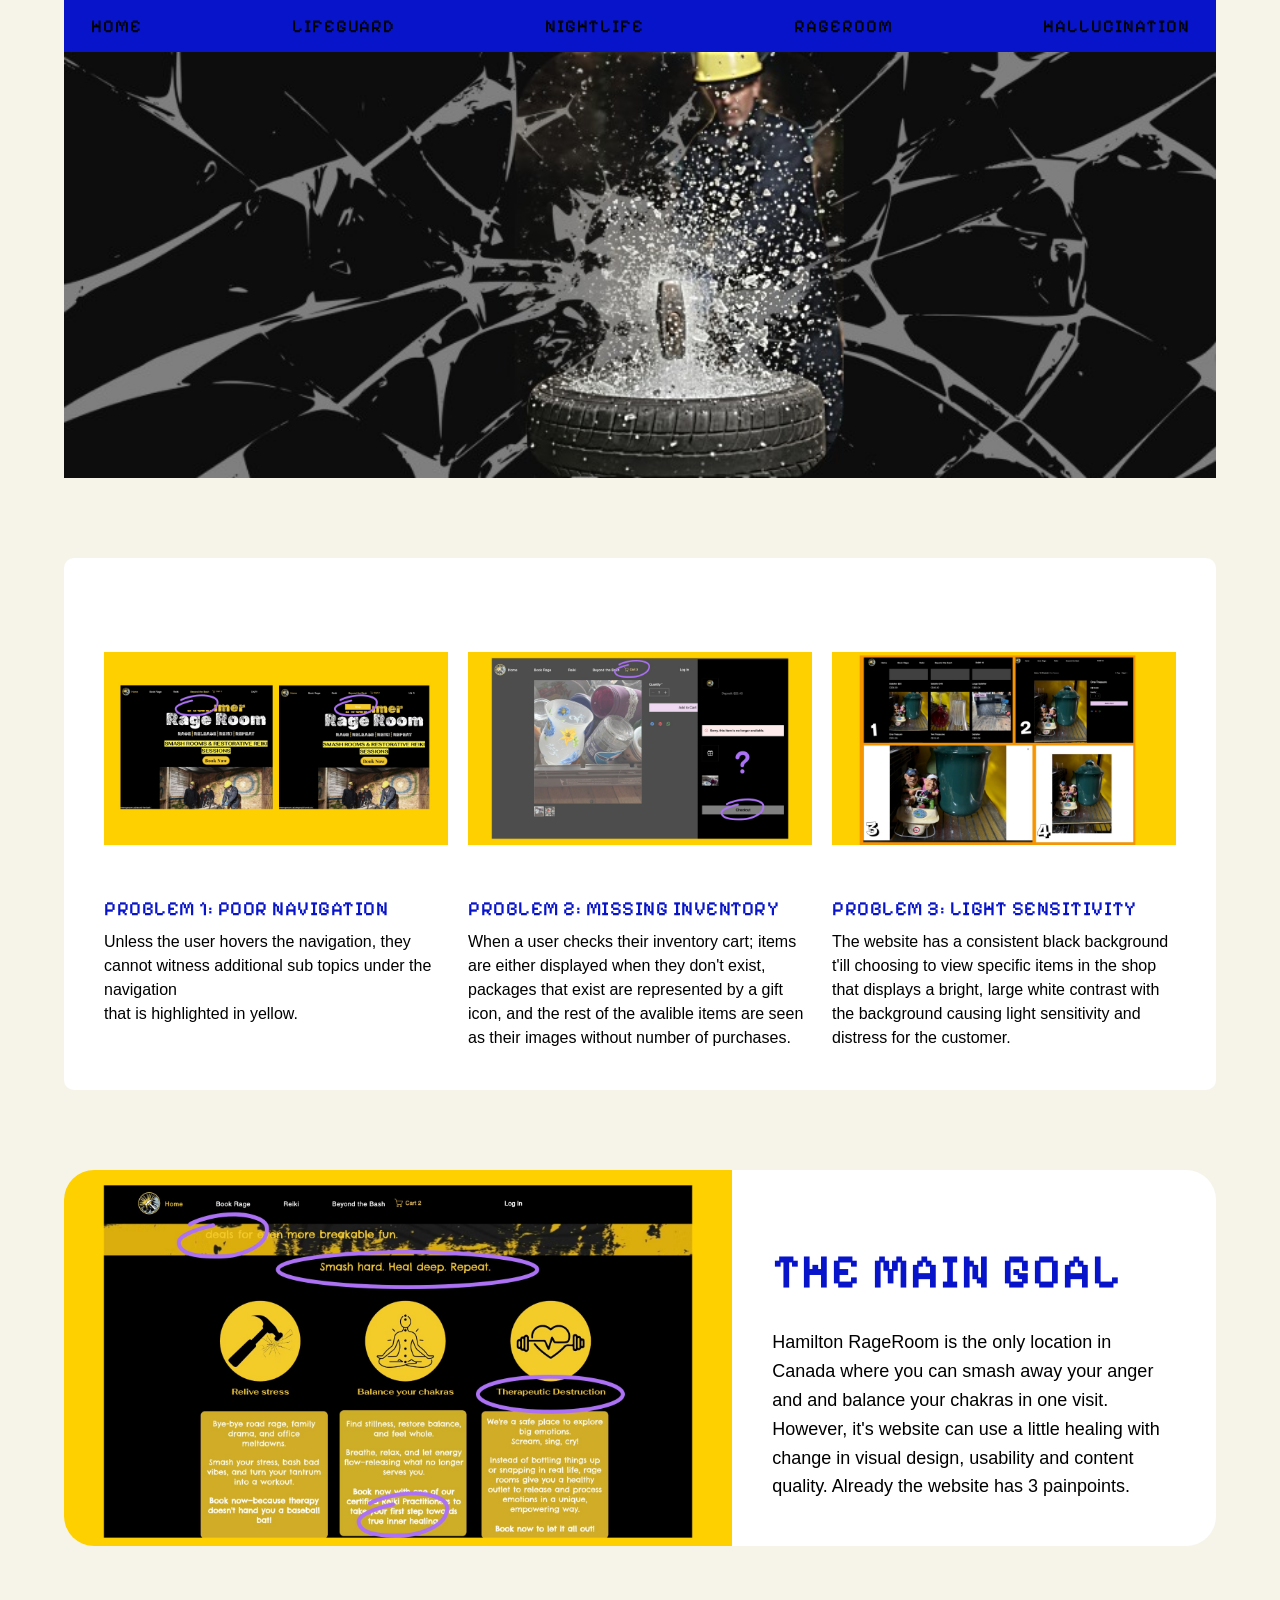
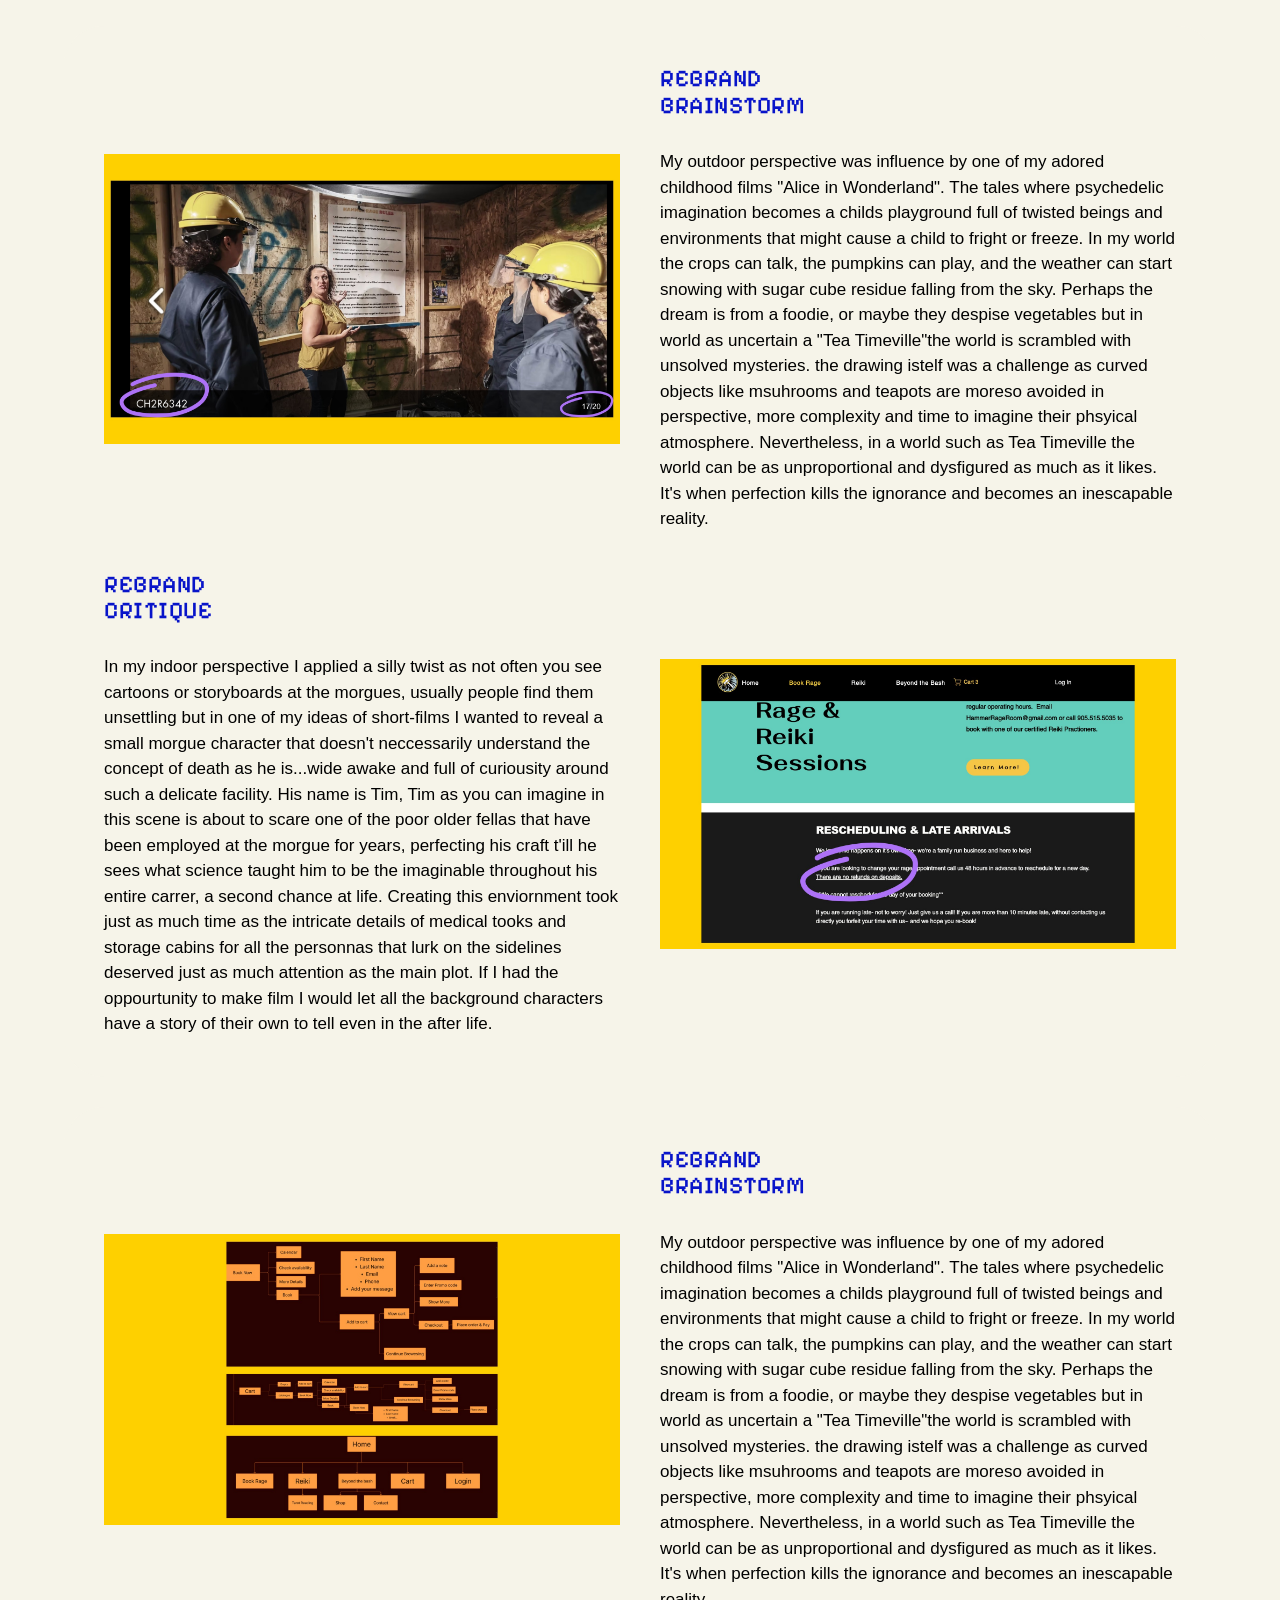
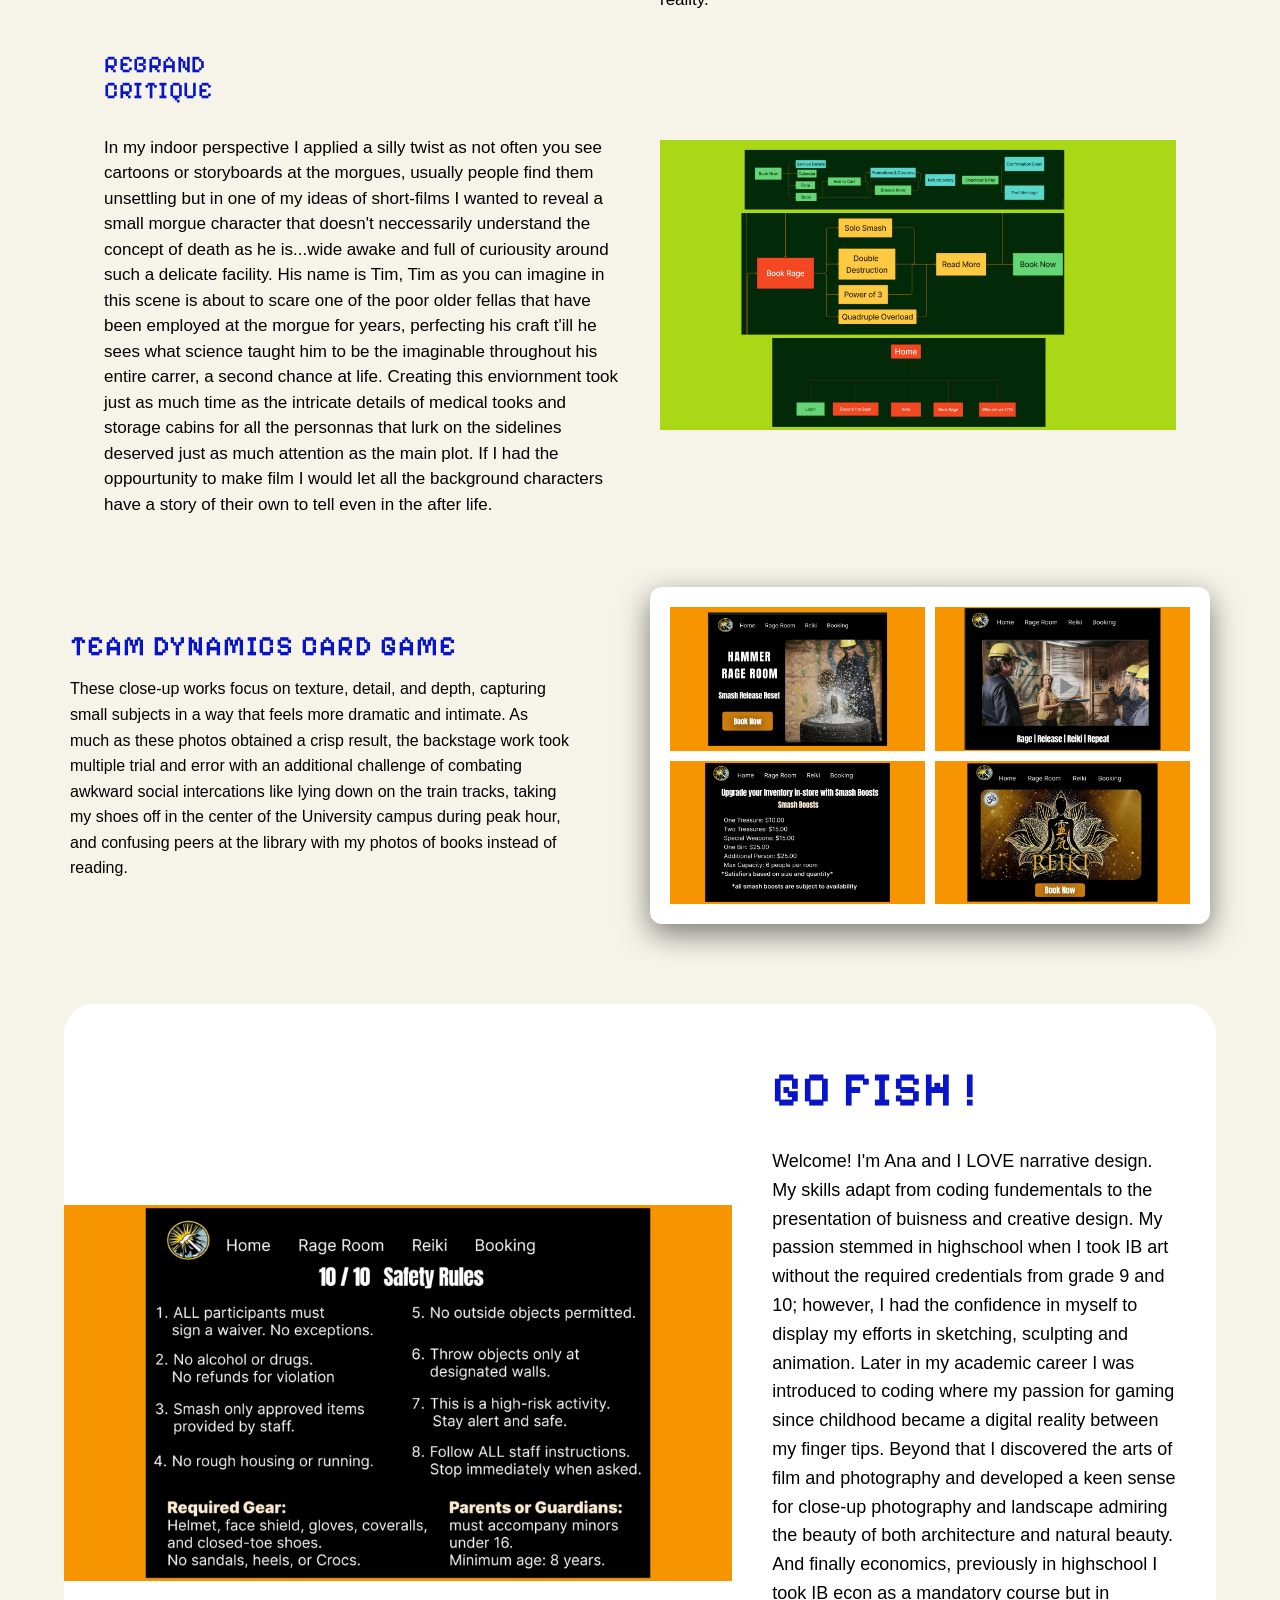
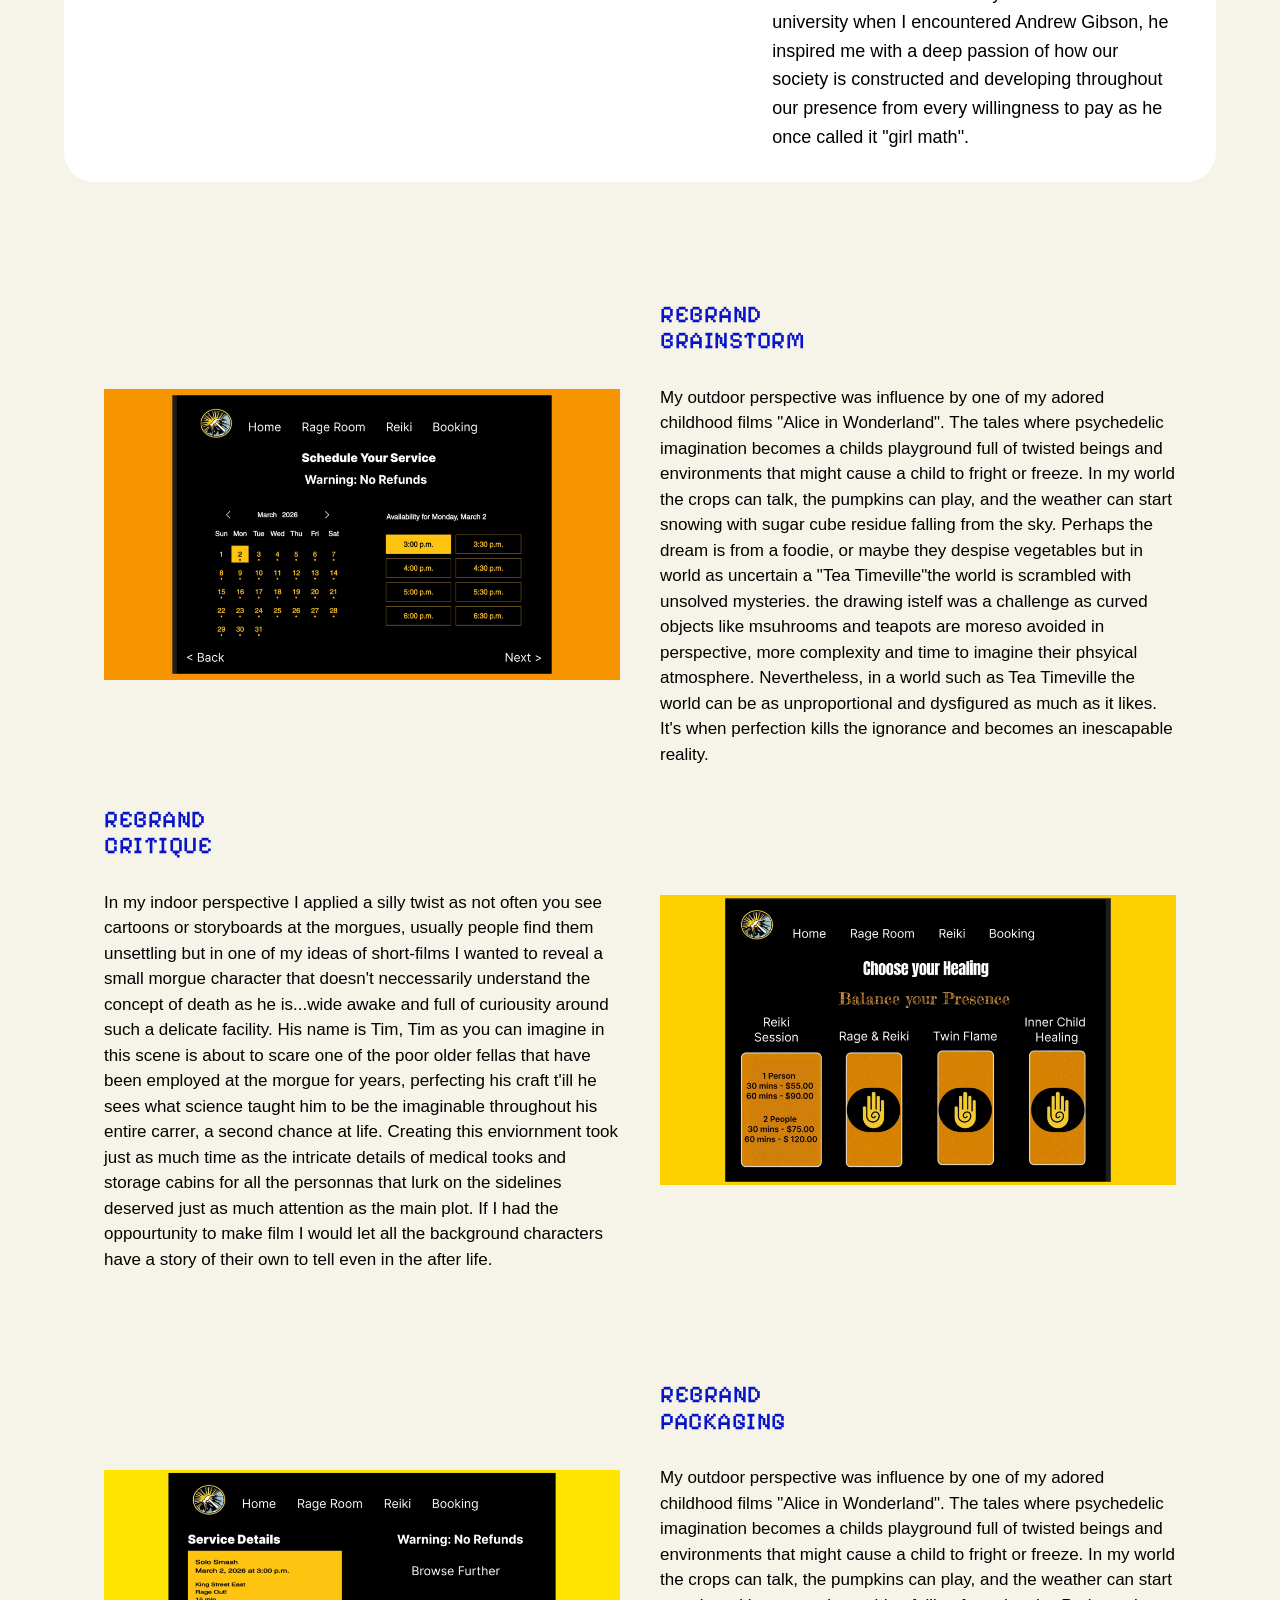
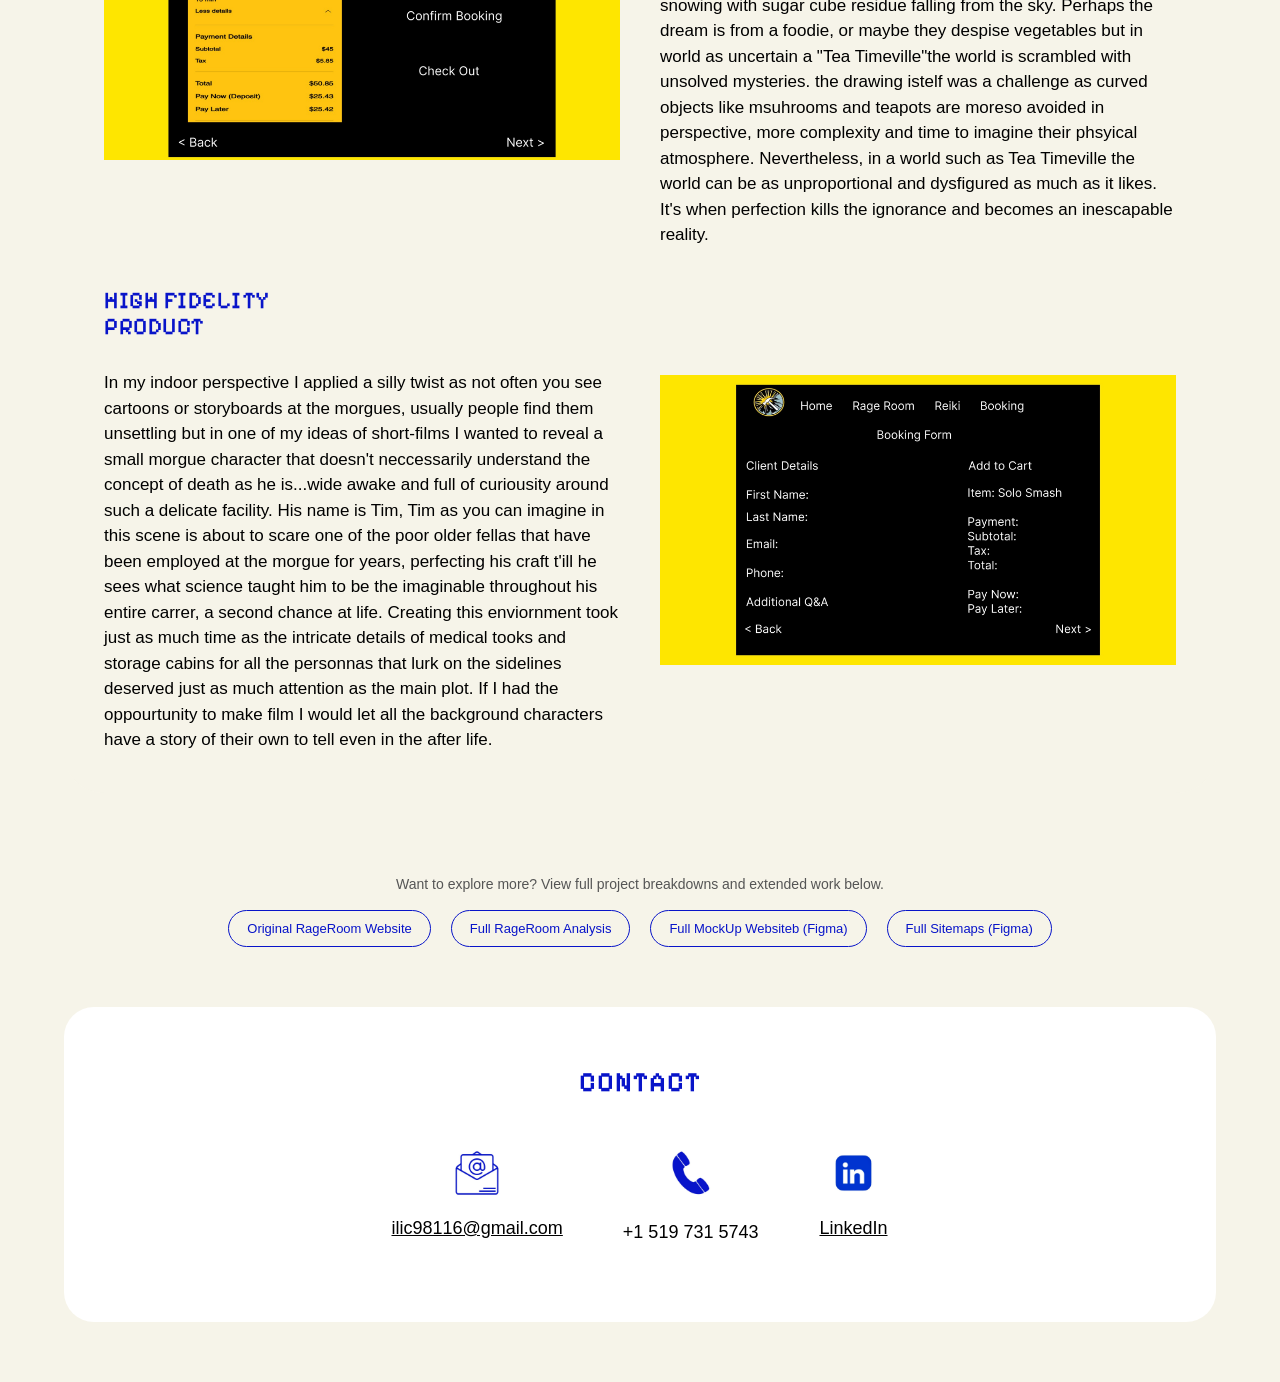
==== commit f79756fe: "Update ai.html" ====
--- a/ai.html
+++ b/ai.html
@@ -31,20 +31,20 @@
    <div class="analogue-nude-grid">
    <div class="nude-item">
    <img src="Images/WebsiteCritique1.jpeg" alt=" AI Prompy of my name">
-   <h3> AI Prompt Typography </h3>
-   <p> Combining images, fonts and textures to create typographys that display a niche feel to them.</p>
+   <h3> Problem 1: Poor Navigation </h3>
+   <p> Unless the user hovers the navigation, they cannot witness additional sub topics under the navigation <br> that is highlighted in yellow.</p>
    </div>
 
    <div class="nude-item">
    <img src="Images/WebsiteCritique2.jpeg" alt=" AI Eyeballs">
-   <h3> Extreme Close-Up shots through AI </h3>
-   <p> One of my first original testings of AI prompts; making a physical productx like eye balls become a design of its own with extreme close up shot detail, the kind that you don't see on your daily basis. </p>
+   <h3> Problem 2: Missing Inventory </h3>
+   <p> When a user checks their inventory cart; items are either displayed when they don't exist, packages that exist are represented by a gift icon, and the rest of the avalible items are seen as their images without number of purchases. </p>
    </div>
 
    <div class="nude-item">
    <img src="Images/WebsiteCritiquePortfolio5.jpeg" alt=" AI Drawing">
-   <h3> AI Background Prompt </h3>
-   <p> This was the base of my AI typography as I wanted to express a dreamy mood with large bubbles floating over oceans calmly, some bubbles hallucinating with eye balls in them and the waves themselves crashing with a juicy flavor.  </p>
+   <h3> Problem 3: Light sensitivity </h3>
+   <p> The website has a consistent black background t'ill choosing to view specific items in the shop that displays a bright, large white contrast with the background causing light sensitivity and distress for the customer.   </p>
    </div>
    </div>
    </div>
@@ -58,8 +58,8 @@
    <img src="Images/WebsiteCritiquePortfolio6.jpeg" alt="Original 202 Poster">  
    </div> 
    <div class="about-text">
-   <h2> Dealer's Choice </h2>
-   <p> You walk into your first day of class, 90 minutes to create a poster. What does it become? My approach embraces chaos: fun, messy, and visually inspired by the bold aesthetics of the 1980s. Drawing from pop culture influences like Madonna and Michael Jackson, I incorporated vibrant makeup trends, arcade visuals, and exaggerated beauty standards that defined the era. Beneath this colourful surface, the poster reflects deeper tensions within Western society at the time. The 1980s were marked by shifting beauty ideals and rising body image pressures, alongside major social and political challenges; such as the AIDS epidemic, the war on drugs, Cold War anxieties, economic inequality, and debates surrounding abortion rights and LGBTQ+ rights. Through this contrast, I wanted to reveal how polished appearances often masked more complex and uncomfortable realities. The “grey areas” within the design represent these heavier conversations issues that, despite their difficulty, sparked resistance, activism, and meaningful social change. This piece explores how rebellion, expression, and speaking out can challenge societal norms and ultimately contribute to progress. 
+   <h2> The Main Goal </h2>
+   <p> Hamilton RageRoom is the only location in Canada where you can smash away your anger and and balance your chakras in one visit. However, it's website can use a little healing with change in visual design, usability and content quality. Already the website has 3 painpoints. 
    </p>
    </div>  
    </div>      
@@ -234,9 +234,10 @@
   </p>
 
   <div class="extra-links-grid">
-    <a href="YOUR_ADOBE_LINK_HERE" target="_blank">Full LifeGuard Project</a>
-    <a href="YOUR_FIGMA_LINK_HERE" target="_blank">UX Process (Figma)</a>
-    <a href="YOUR_VIDEO_LINK_HERE" target="_blank">Interactive / Motion Work</a>
+    <a href="https://www.hammerrageroom.ca/" target="_blank"> Original RageRoom Website</a>
+    <a href="https://www.youtube.com/embed/NRNO7paJtno?si=-rlZA6KxLKd-OaiX" target="_blank">Full RageRoom Analysis</a>
+    <a href="https://www.figma.com/design/t65JHXMgNzxUfYTrp6a8tM/Mock-Ups?node-id=0-1&p=f&t=F7EQbmgqsAl3ItM4-0" target="_blank"> Full MockUp Websiteb (Figma)</a>
+    <a href="https://www.figma.com/board/d71YsHqnJxGQnKBoSmIDDg/Original---Redesigned-Site-Maps?node-id=0-1&t=F7EQbmgqsAl3ItM4-1" target="_blank"> Full Sitemaps (Figma) </a>
   </div>
 </section>     
     
@@ -261,3 +262,4 @@
   </div> 
 </body>  
 </html>
+
--- a/css/style.css
+++ b/css/style.css
@@ -70,7 +70,7 @@
 
 p {
   font-family: Arial, sans-serif;
-  font-size: 15px;
+  font-size: 18px;
   line-height: 1.6;
   color: black;
   margin: 0 0 15px 0;
@@ -431,6 +431,14 @@
   order: 2;
 }
 
+.gallery-section.left .art-grid2 {
+  order: 1;
+}
+
+.gallery-section.right .art-grid2 {
+  order: 2;
+}
+
 /* The Analogue css section */
 /* Adding Perspective Drawings */
 .analogue-section {
@@ -451,11 +459,17 @@
 }
 
 /* Perspective Images*/
+.anologue-item {
+  background: black;
+  border-radius: 10px;
+  overflow: hidden;
+}
 .analogue-item img {
   width: 100%;
-  height: auto;
-  display: block;
-  border-radius: 10px;
+  height: 360px;
+  object-fit: contain;
+  object-position: center;
+  display: block;
 }
 
 /* text*/
@@ -467,7 +481,7 @@
 
 .analogue-text p {
   margin-top: 30px;
-  font-size: 14px;
+  font-size: 17px;
   color: black;
   line-height: 1.5;
   margin-bottom: 0;
@@ -491,12 +505,17 @@
   align-items: start;
 }
 
+.nude-item {
+  overflow: hidden;
+  border-radius: 10px;
+}
+
 .nude-item img {
   width: 100%;
-  height: auto;
-  object-fit: cover;
-  display: block;
-  margin-bottom: 20px;
+  height: 300px;
+  object-fit: contain;
+  object-position: center;
+  display: block;
 }
 
 .nude-item h3 {
@@ -508,9 +527,80 @@
 
 .nude-item p {
   margin: 0;
-  font-size: 14px;
+  font-size: 16px;
   line-height: 1.5;
   color: black;
+}
+
+/* section for cropping images */
+/* anaologue left right grid */
+/* .crop-cover 11 specifically for first crop image in film file */
+.crop-cover11 img {
+  width: auto;
+  height: auto;
+  object-fit: cover;
+}
+
+.crop-cover12 img {
+  width: 650px;
+  height: 500px;
+}
+
+.crop-cover13 img {
+  width: 80%;
+  height: 400px;
+  object-fit: cover;
+  border-radius: 50px;
+}
+
+.crop-cover14 img {
+  width: 80%;
+  height: 400px;
+  object-fit: cover;
+  border-radius: 50px;
+}
+
+.crop-cover15 img {
+  width: 550px;
+  height: 400px;
+  object-fit: cover;
+  border-radius: 10px;
+}
+
+.crop-cover16 img {
+  width: 100%;
+  height: 290px;
+  object-fit: cover;
+  border-radius: 10px;
+}
+
+/* analogue 1 * 3 grid */
+
+.crop-nude img {
+  width: 100%;
+  height: 290px;
+  object-fit: cotain; 
+}
+
+/* Comic Book grid */
+.comic-grid {
+  display: grid;
+  grid-template-columns: repeat(4, 1fr); /* 4 per row */
+  gap: 15px;
+  margin-top: 40px;
+}
+
+.comic-grid img {
+  width: 100%;
+  height: 400px; /* keeps grid clean */
+  object-fit: cover;
+  object-position: center;
+  border-radius: 8px;
+  transition: transform 0.2s ease;
+}
+
+.comic-grid img:hover {
+  transform: scale(1.03);
 }
 
 /* Video styling */
@@ -552,8 +642,39 @@
   color: #0814C9;
 }
 
-
-
-
-
-
+.extra-links {
+  margin-top: 80px;
+  margin-bottom: 40px;
+  text-align: center;
+}
+
+.extra-text {
+  font-size: 14px;
+  color: #555;
+  margin-bottom: 15px;
+}
+
+.extra-links-grid {
+  display: flex;
+  justify-content: center;
+  gap: 20px;
+  flex-wrap: wrap;
+}
+
+.extra-links-grid a {
+  padding: 10px 18px;
+  border: 1px solid #0814C9;
+  border-radius: 20px;
+  text-decoration: none;
+  color: #0814C9;
+  font-size: 13px;
+  transition: all 0.2s ease;
+}
+
+.extra-links-grid a:hover {
+  background: #0814C9;
+  color: white;
+}
+
+
+
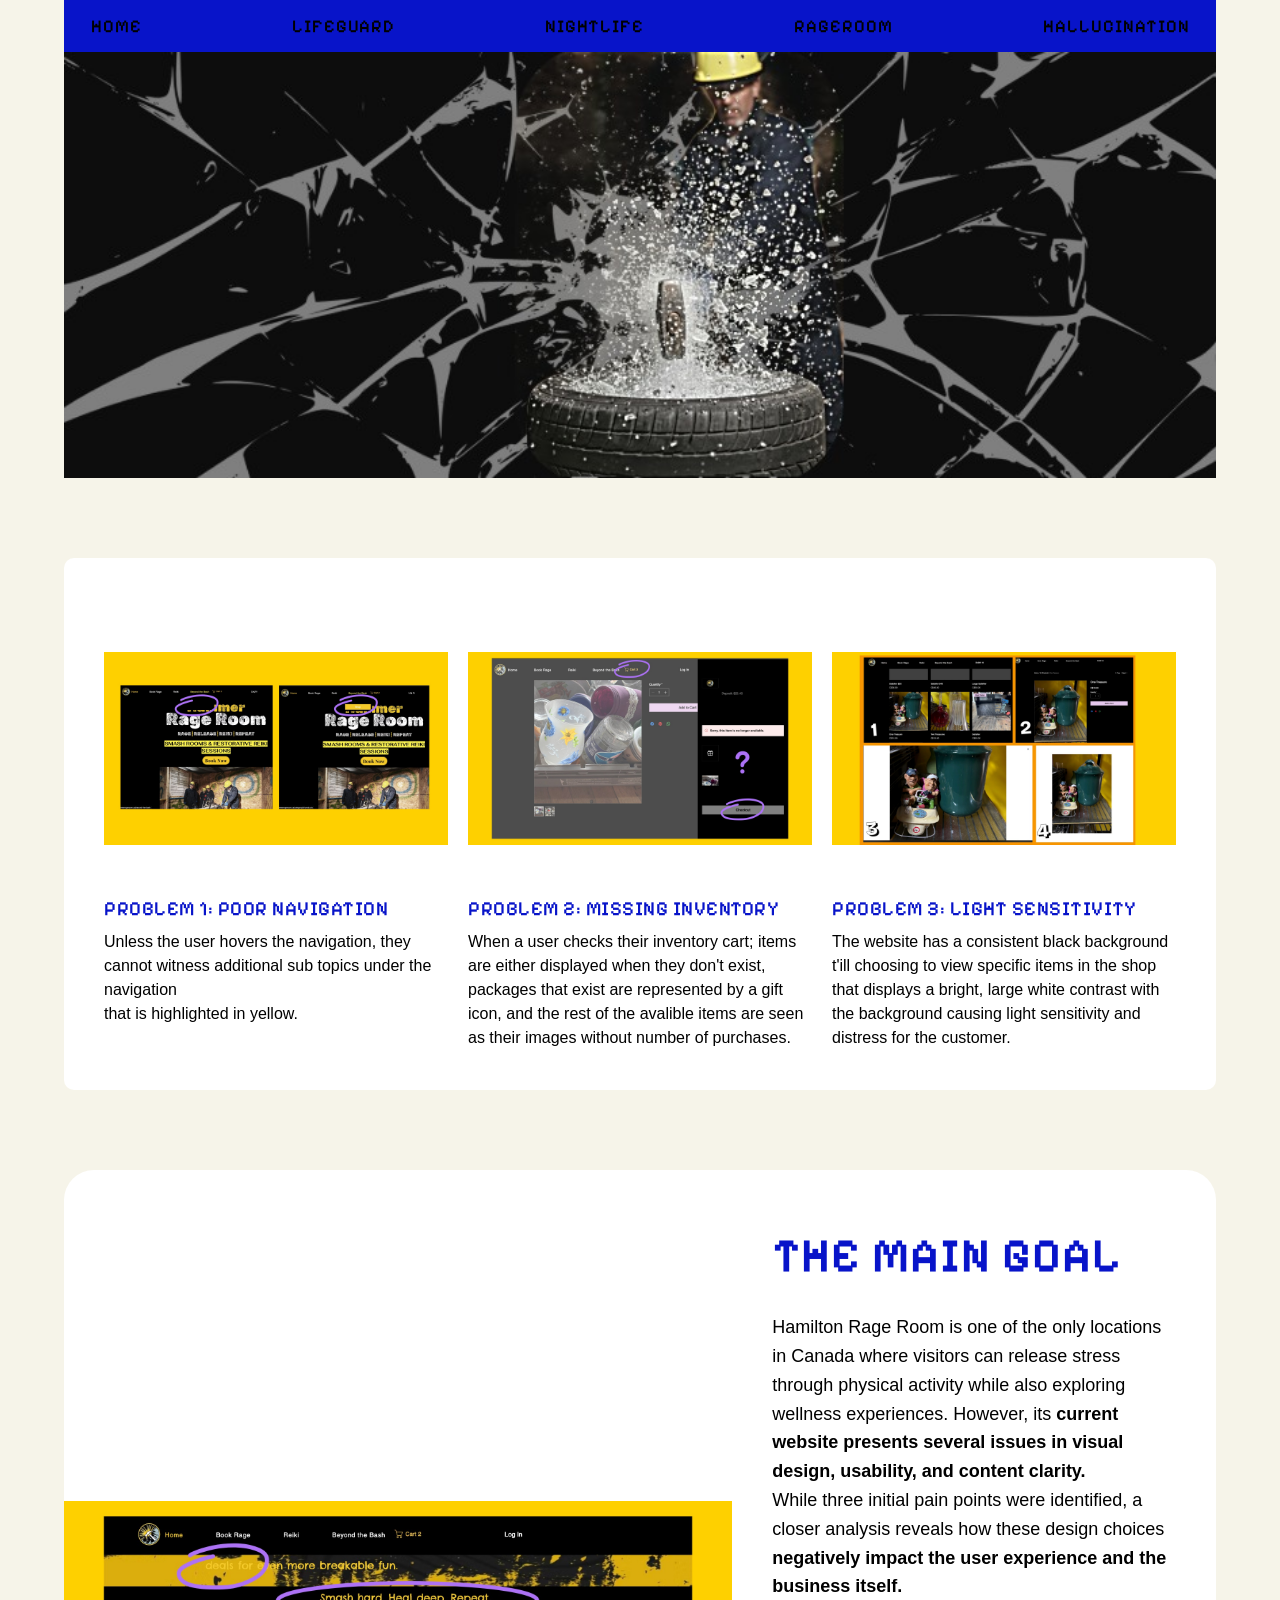
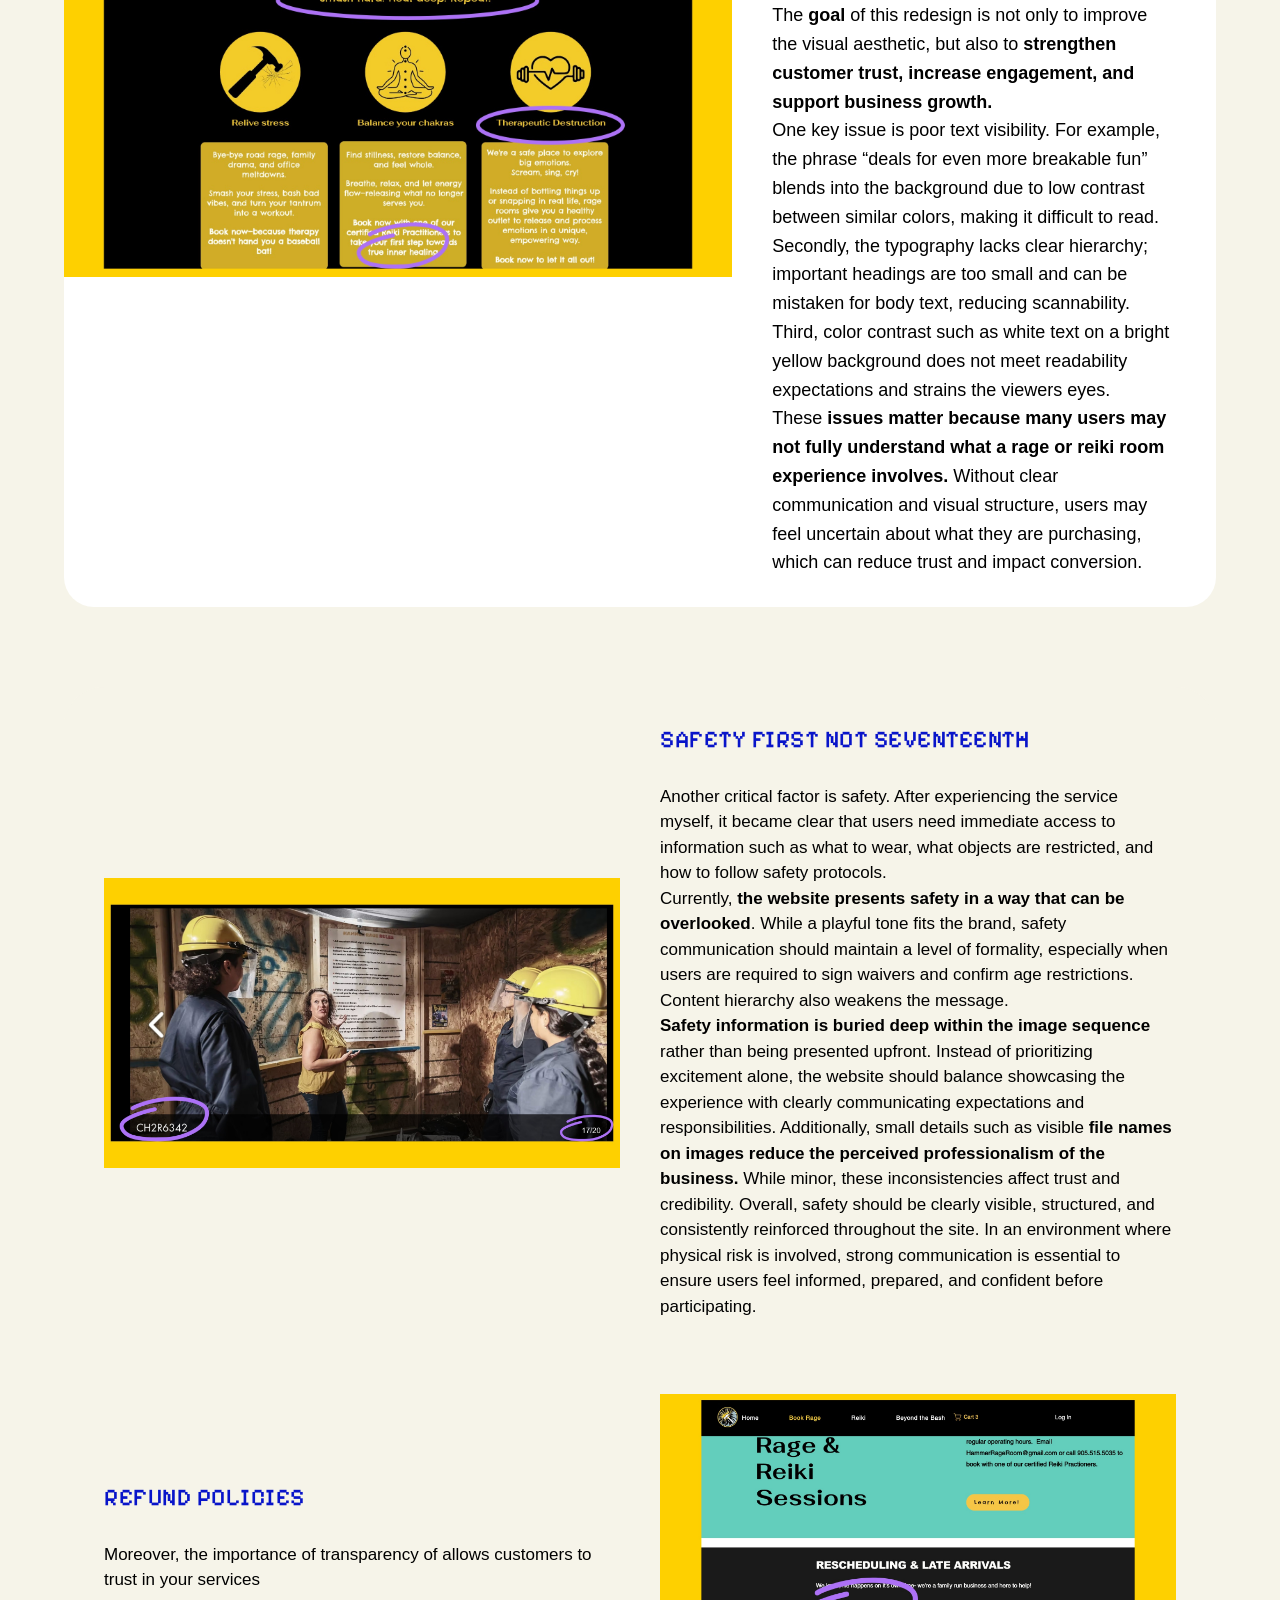
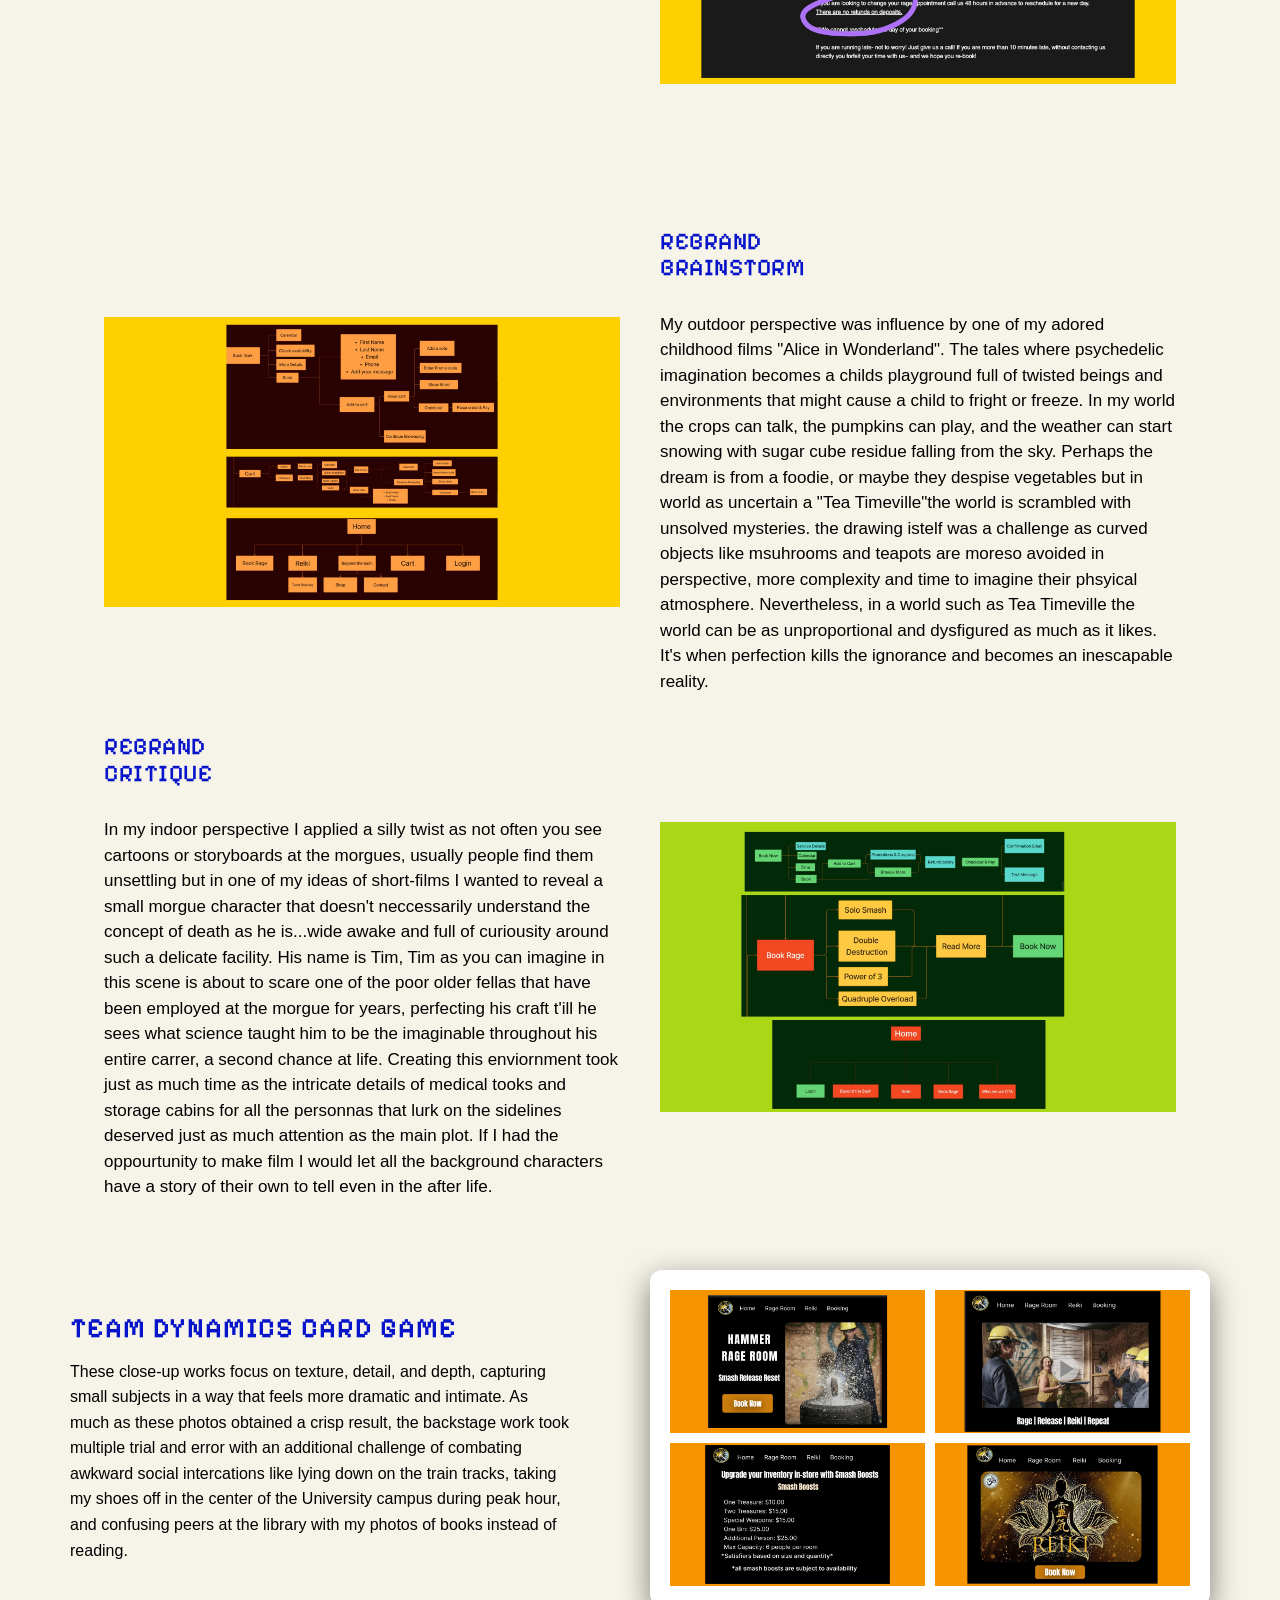
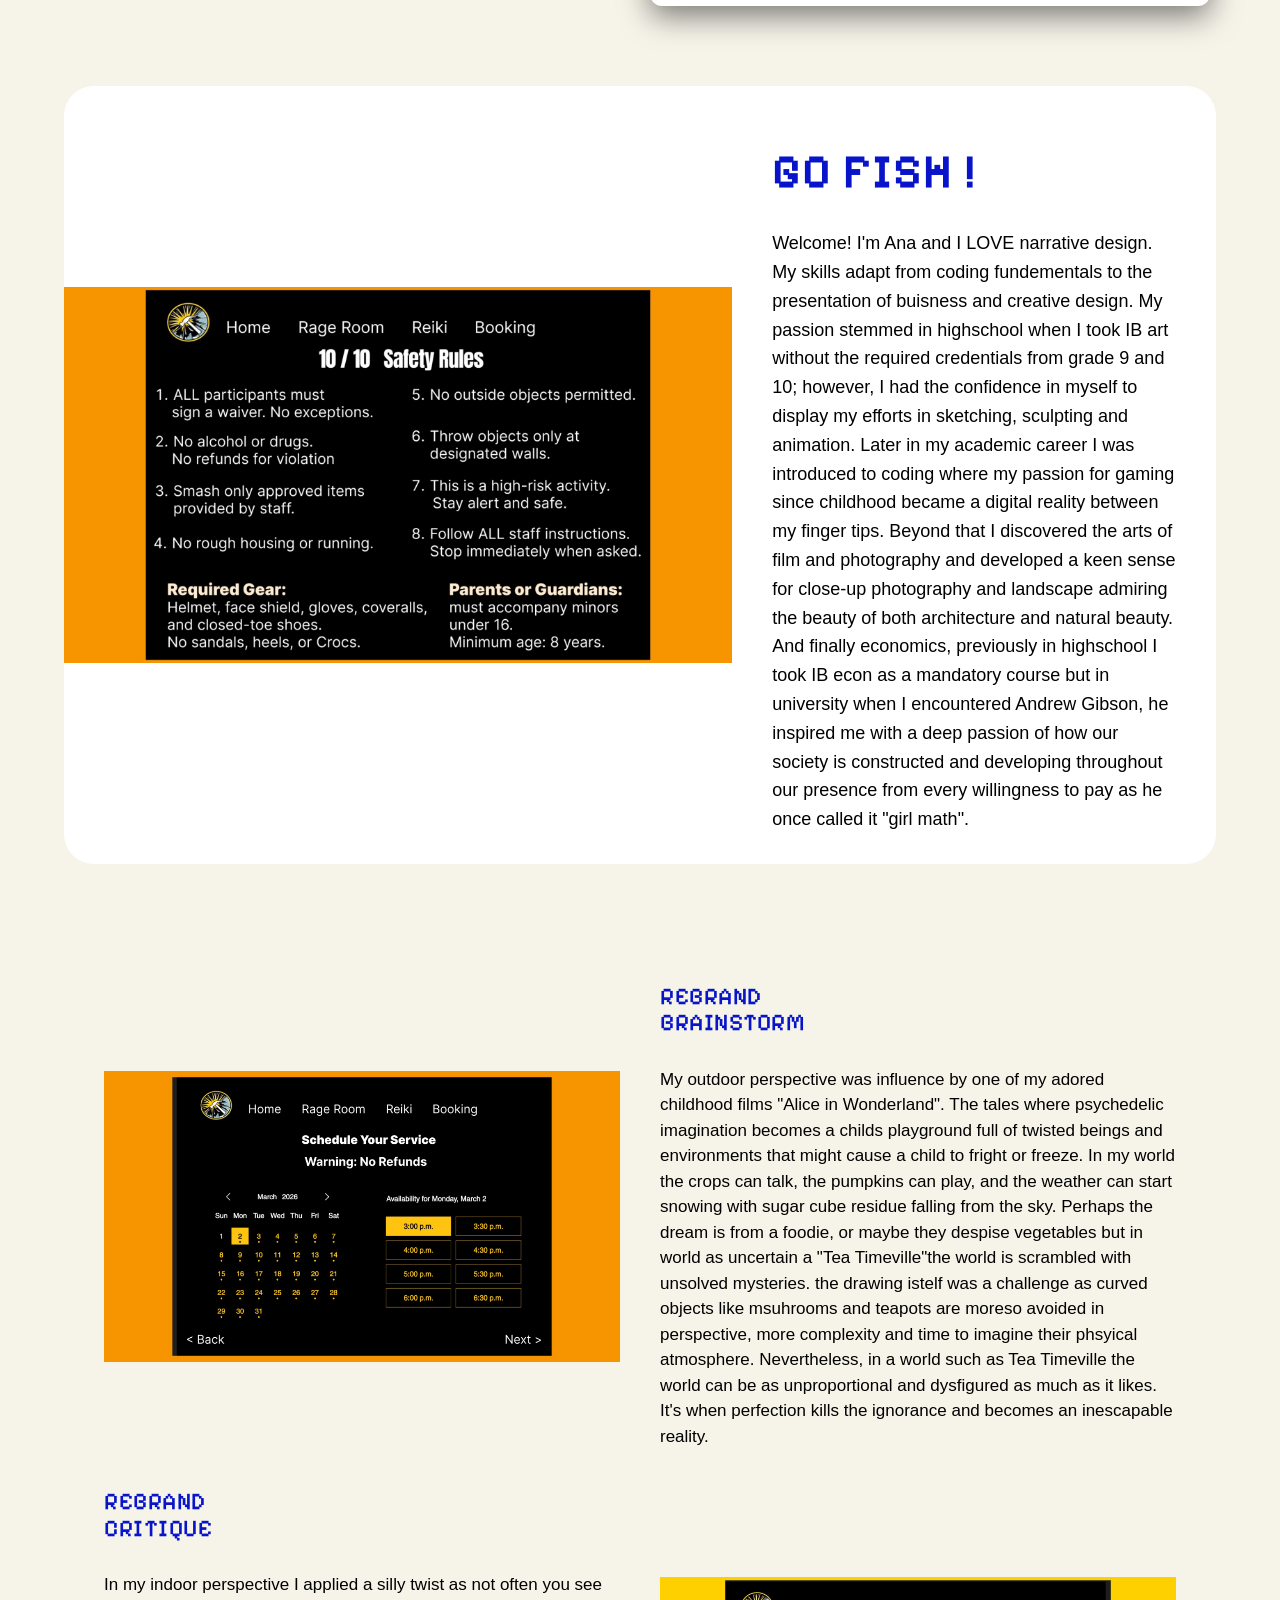
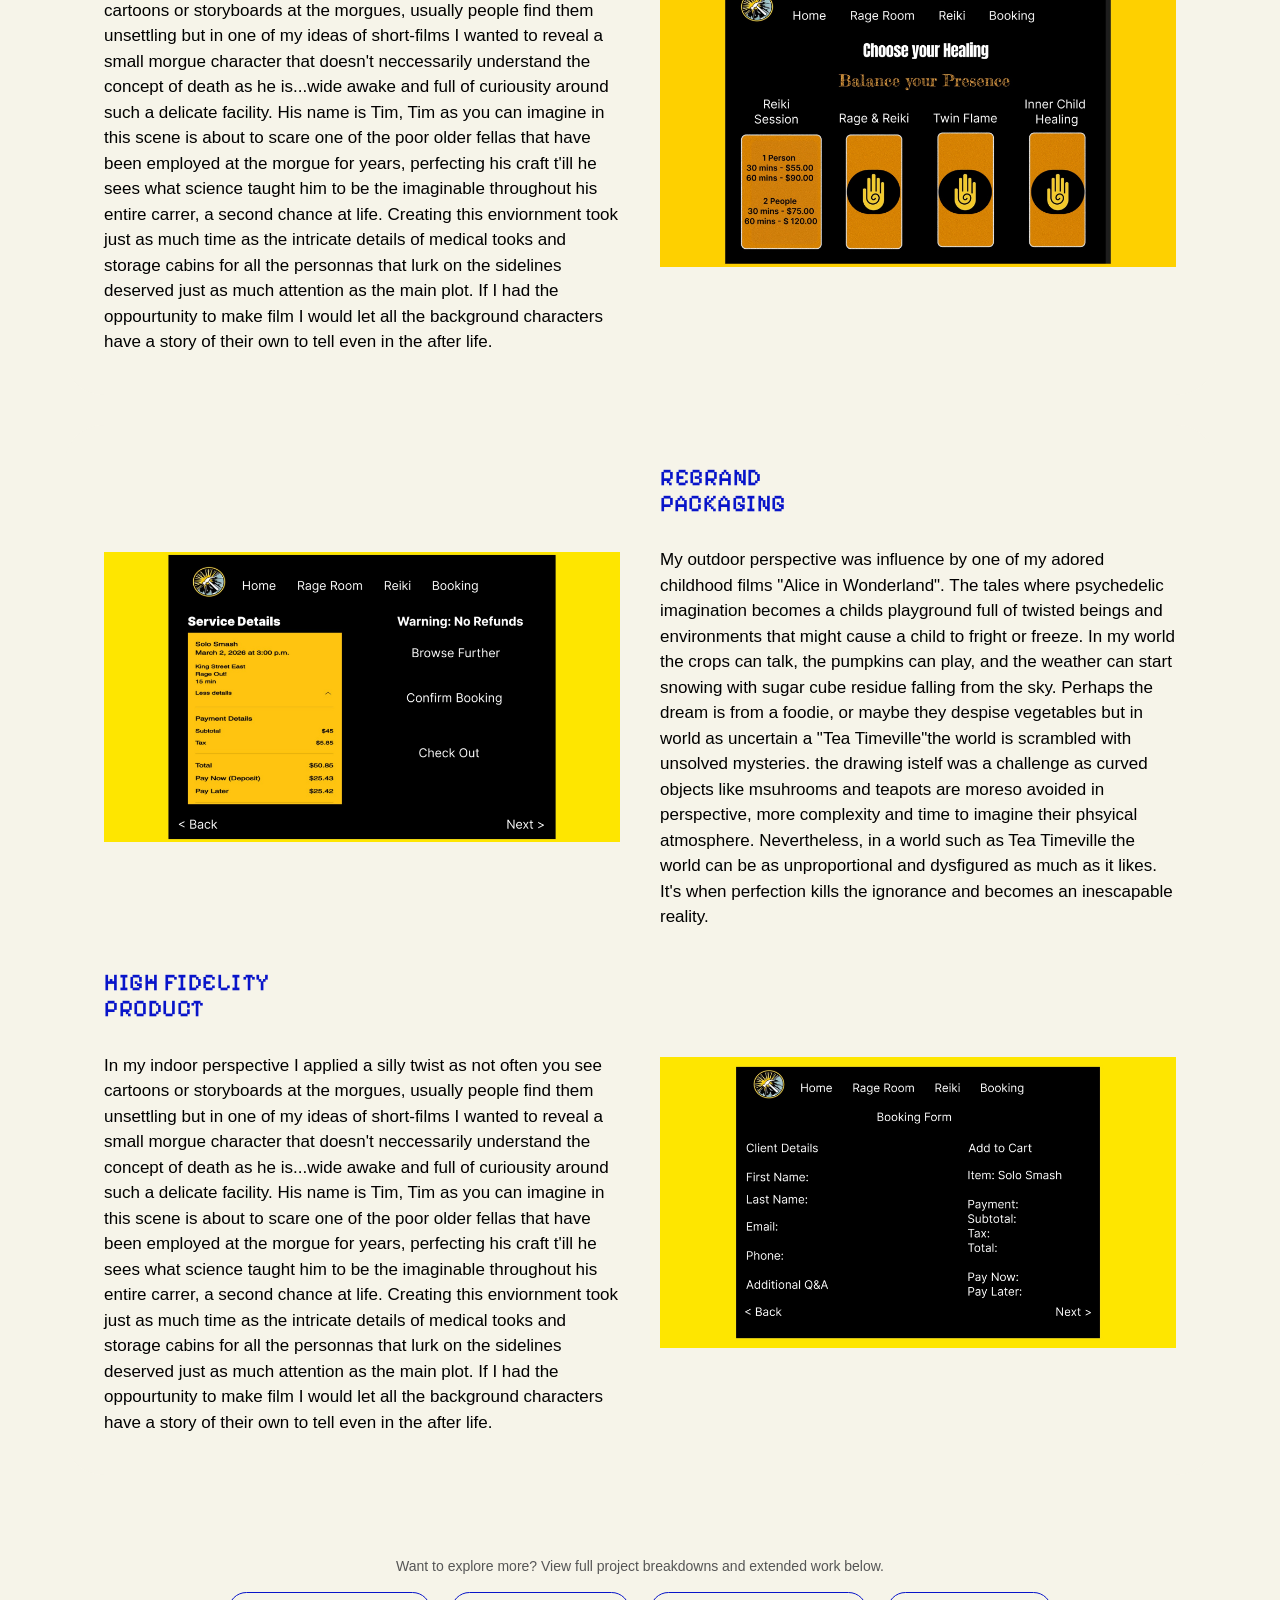
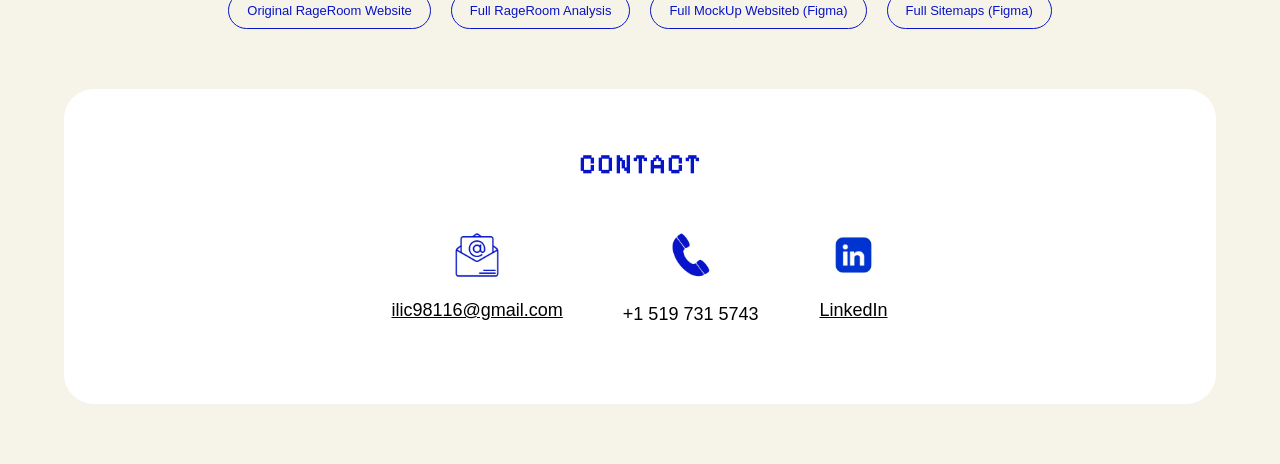
==== commit 428c9eec: "Update ai.html" ====
--- a/ai.html
+++ b/ai.html
@@ -59,14 +59,19 @@
    </div> 
    <div class="about-text">
    <h2> The Main Goal </h2>
-   <p> Hamilton RageRoom is the only location in Canada where you can smash away your anger and and balance your chakras in one visit. However, it's website can use a little healing with change in visual design, usability and content quality. Already the website has 3 painpoints. 
-   </p>
+<p>
+Hamilton Rage Room is one of the only locations in Canada where visitors can release stress through physical activity while also exploring wellness experiences. However, its <b>current website presents several issues in visual design, usability, and content clarity.</b>
+<br>
+While three initial pain points were identified, a closer analysis reveals how these design choices <b>negatively impact the user experience and the business itself.</b> <br> The <b>goal</b> of this redesign is not only to improve the visual aesthetic, but also to <b>strengthen customer trust, increase engagement, and support business growth.</b>
+<br>
+One key issue is poor text visibility. For example, the phrase “deals for even more breakable fun” blends into the background due to low contrast between similar colors, making it difficult to read. Secondly, the typography lacks clear hierarchy; important headings are too small and can be mistaken for body text, reducing scannability. Third, color contrast such as white text on a bright yellow background does not meet readability expectations and strains the viewers eyes.
+<br>
+These <b>issues matter because many users may not fully understand what a rage or reiki room experience involves.</b> Without clear communication and visual structure, users may feel uncertain about what they are purchasing, which can reduce trust and impact conversion.
+</p>
    </div>  
    </div>      
    </div>
-   </section>
-   
-   
+   </section>  
  
   <!-- This will be where all the 202 rebranding goes -->
 <section class="analogue-section">
@@ -78,15 +83,23 @@
 </div> 
 <!-- Top Right Text -->
 <div class="analogue-text top-text">
-<h3> Rebrand <br> Brainstorm </h3>
-<p> My outdoor perspective was influence by one of my adored childhood films "Alice in Wonderland". The tales where psychedelic imagination becomes a childs playground full of twisted beings and environments that might cause a child to fright or freeze. In my world the crops can talk, the pumpkins can play, and the weather can start snowing with sugar cube residue falling from the sky. Perhaps the dream is from a foodie, or maybe they despise vegetables but in world as uncertain a "Tea Timeville"the world is scrambled with unsolved mysteries. the drawing istelf was a challenge as curved objects like msuhrooms and teapots are moreso avoided in perspective, more complexity and time to imagine their phsyical atmosphere. Nevertheless, in a world such as Tea Timeville the world can be as unproportional and dysfigured as much as it likes. It's when perfection kills the ignorance and becomes an inescapable reality.  
-</p>
-</div>
-
-<!-- Bottom Left Text -->
-<div class="analogue-text bottom-text">
-<h3> Rebrand <br> Critique </h3>
-<p> In my indoor perspective I applied a silly twist as not often you see cartoons or storyboards at the morgues, usually people find them unsettling but in one of my ideas of short-films I wanted to reveal a small morgue character that doesn't neccessarily understand the concept of death as he is...wide awake and full of curiousity around such a delicate facility. His name is Tim, Tim as you can imagine in this scene is about to scare one of the poor older fellas that have been employed at the morgue for years, perfecting his craft t'ill he sees what science taught him to be the imaginable throughout his entire carrer, a second chance at life. Creating this enviornment took just as much time as the intricate details of medical tooks and storage cabins for all the personnas that lurk on the sidelines deserved just as much attention as the main plot. If I had the oppourtunity to make film I would let all the background characters have a story of their own to tell even in the after life.</p> 
+<h3> Safety First Not Seventeenth </h3>
+<p>
+Another critical factor is safety. After experiencing the service myself, it became clear that users need immediate access to information such as what to wear, what objects are restricted, and how to follow safety protocols.
+<br> Currently, <b> the website presents safety in a way that can be overlooked</b>. While a playful tone fits the brand, safety communication should maintain a level of formality, especially when users are required to sign waivers and confirm age restrictions.
+  
+Content hierarchy also weakens the message. <br> <b>Safety information is buried deep within the image sequence</b> rather than being presented upfront. Instead of prioritizing excitement alone, the website should balance showcasing the experience with clearly communicating expectations and responsibilities.
+
+Additionally, small details such as visible <b>file names on images reduce the perceived professionalism of the business.</b> While minor, these inconsistencies affect trust and credibility.
+
+Overall, safety should be clearly visible, structured, and consistently reinforced throughout the site. In an environment where physical risk is involved, strong communication is essential to ensure users feel informed, prepared, and confident before participating.
+</p>
+</div>
+
+<!-- Bottom Left Text -->
+<div class="analogue-text bottom-text">
+<h3> Refund Policies </h3>
+<p> Moreover, the importance of transparency of allows customers to trust in your services</p> 
 </div>
 
 <!-- Bottom Right Image -->
@@ -262,4 +275,3 @@
   </div> 
 </body>  
 </html>
-
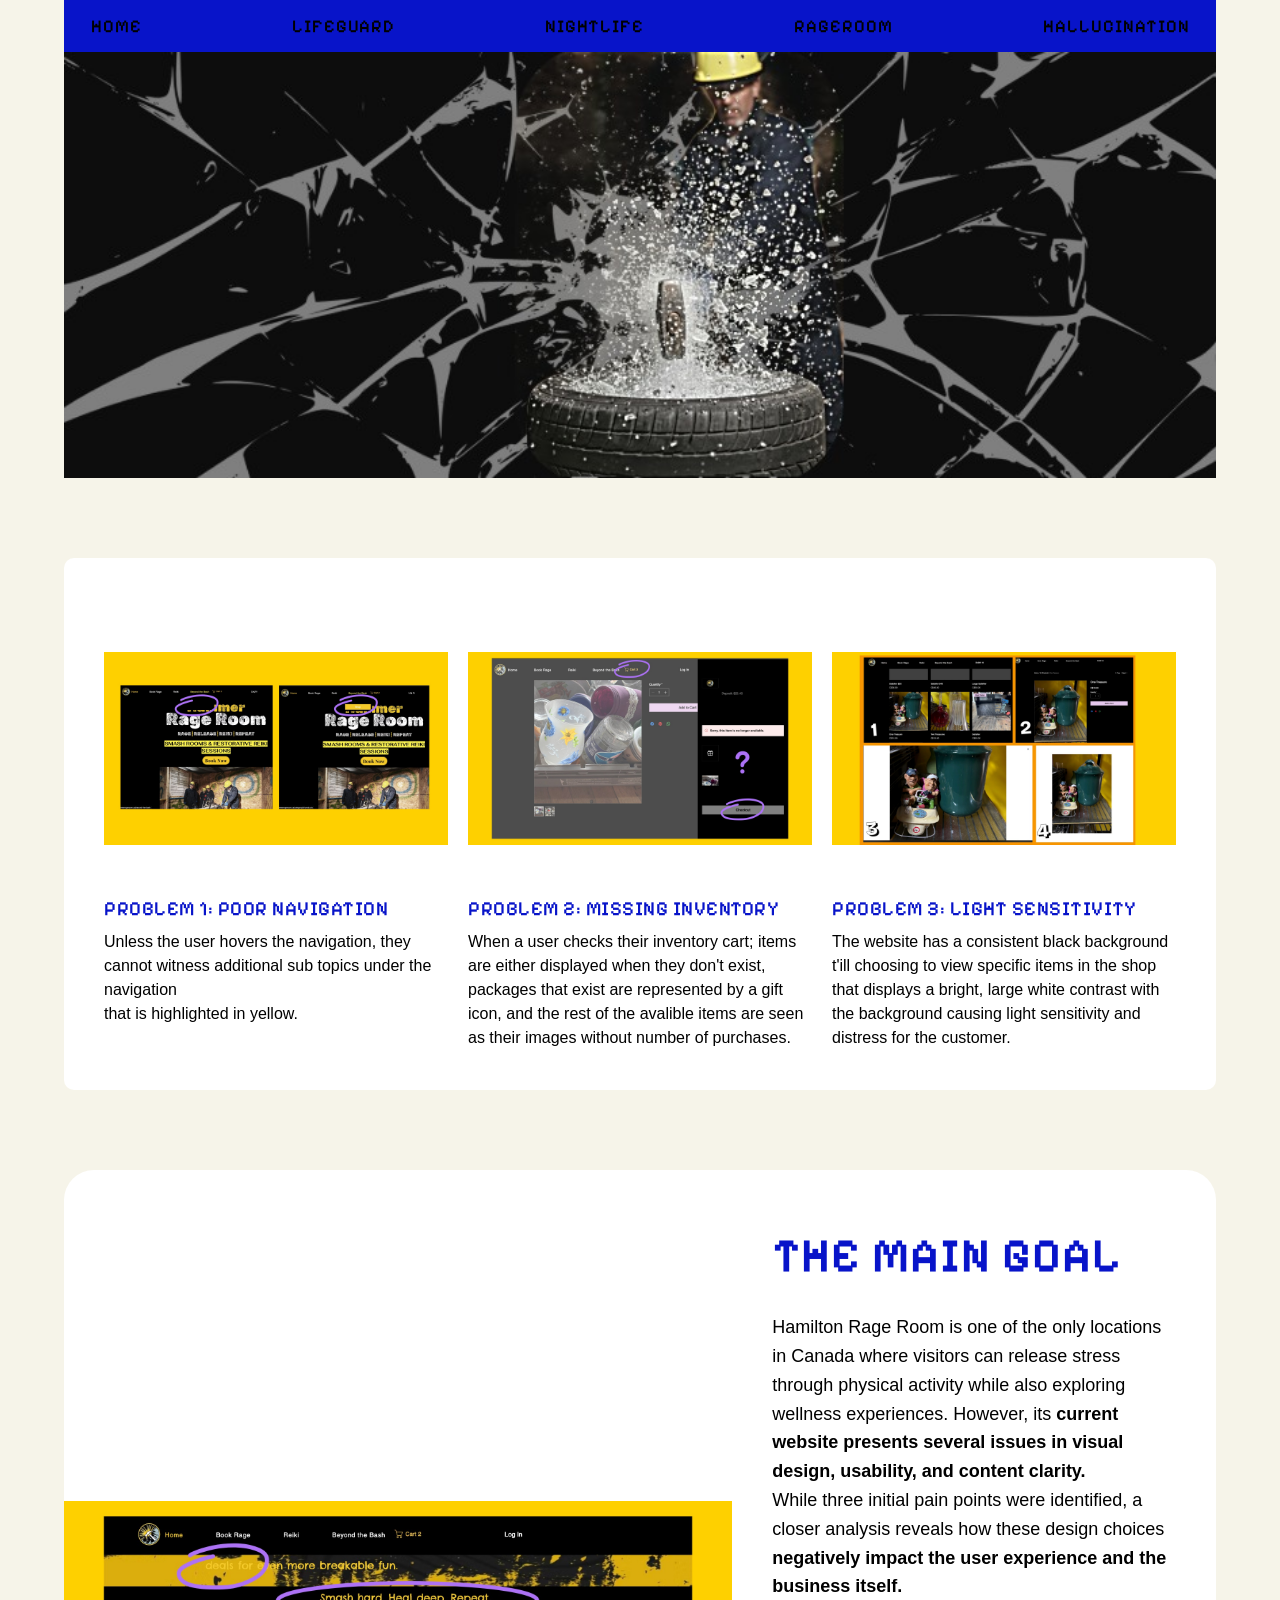
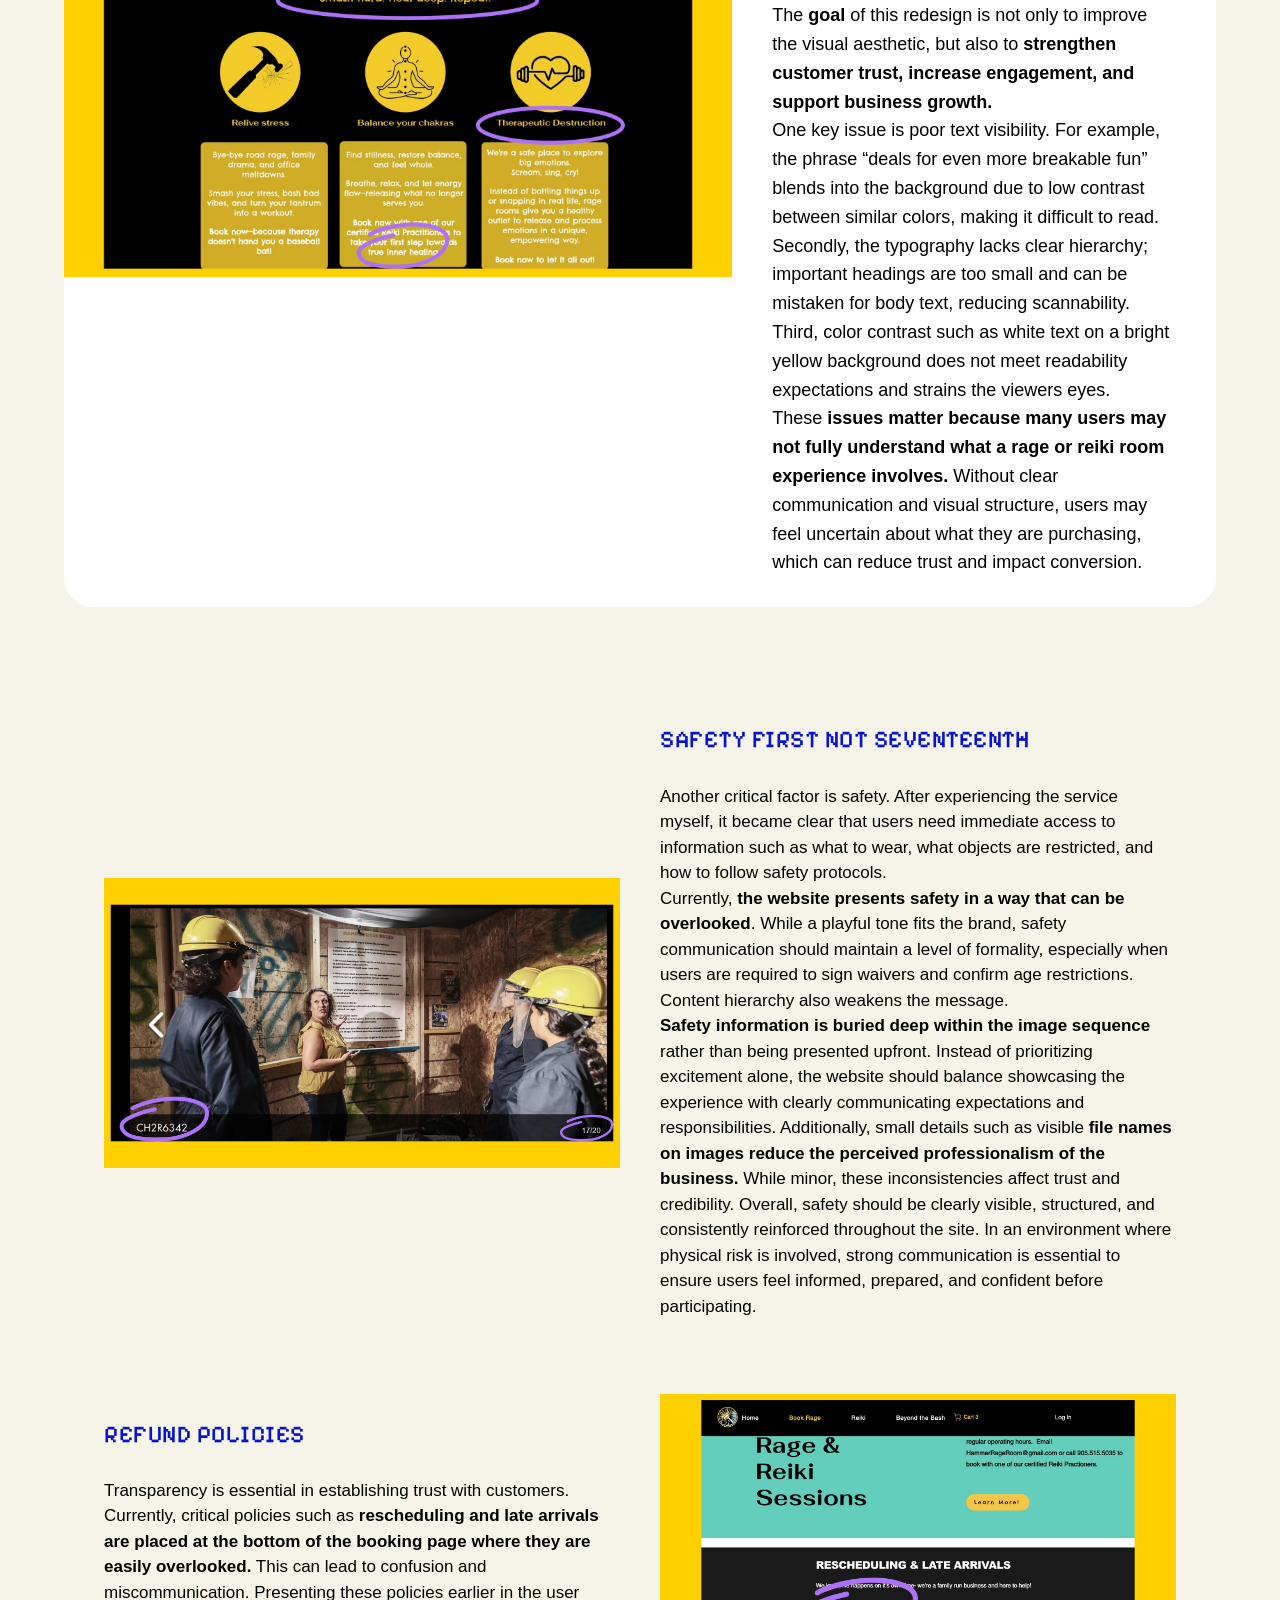
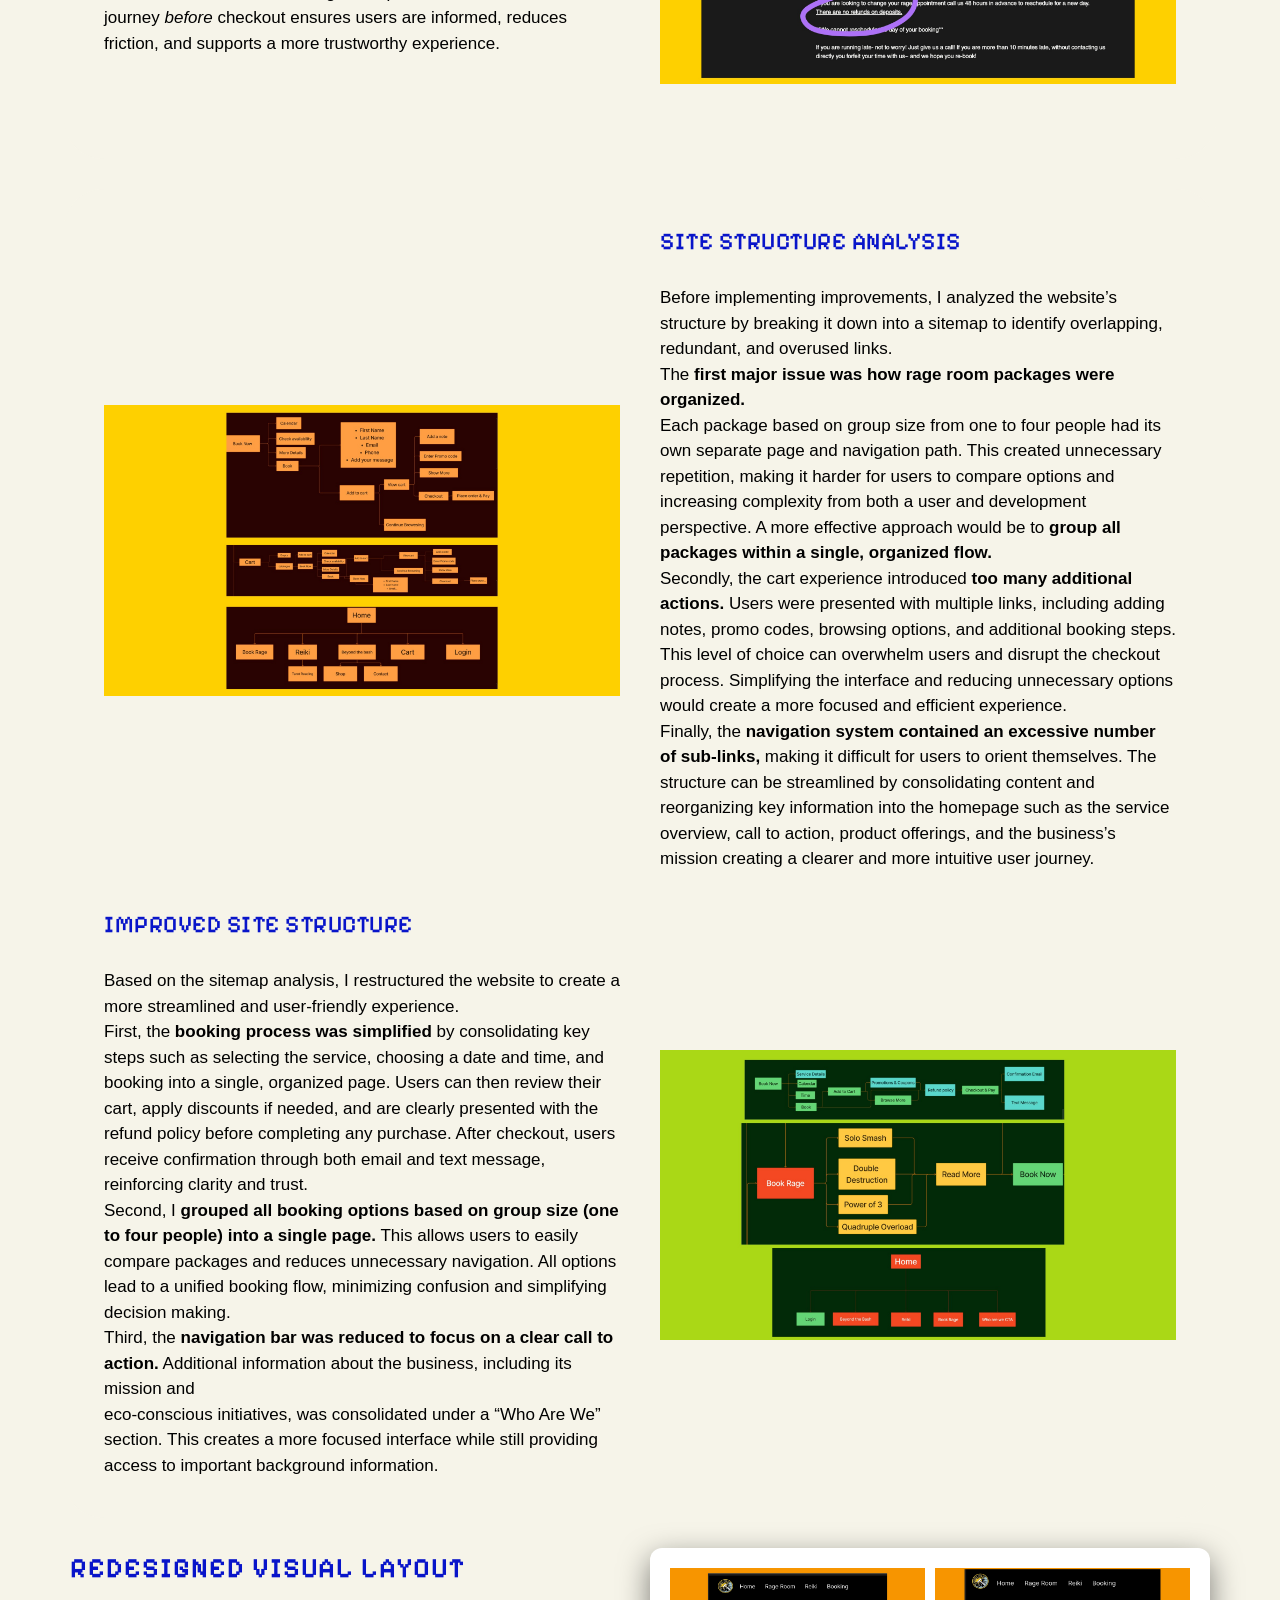
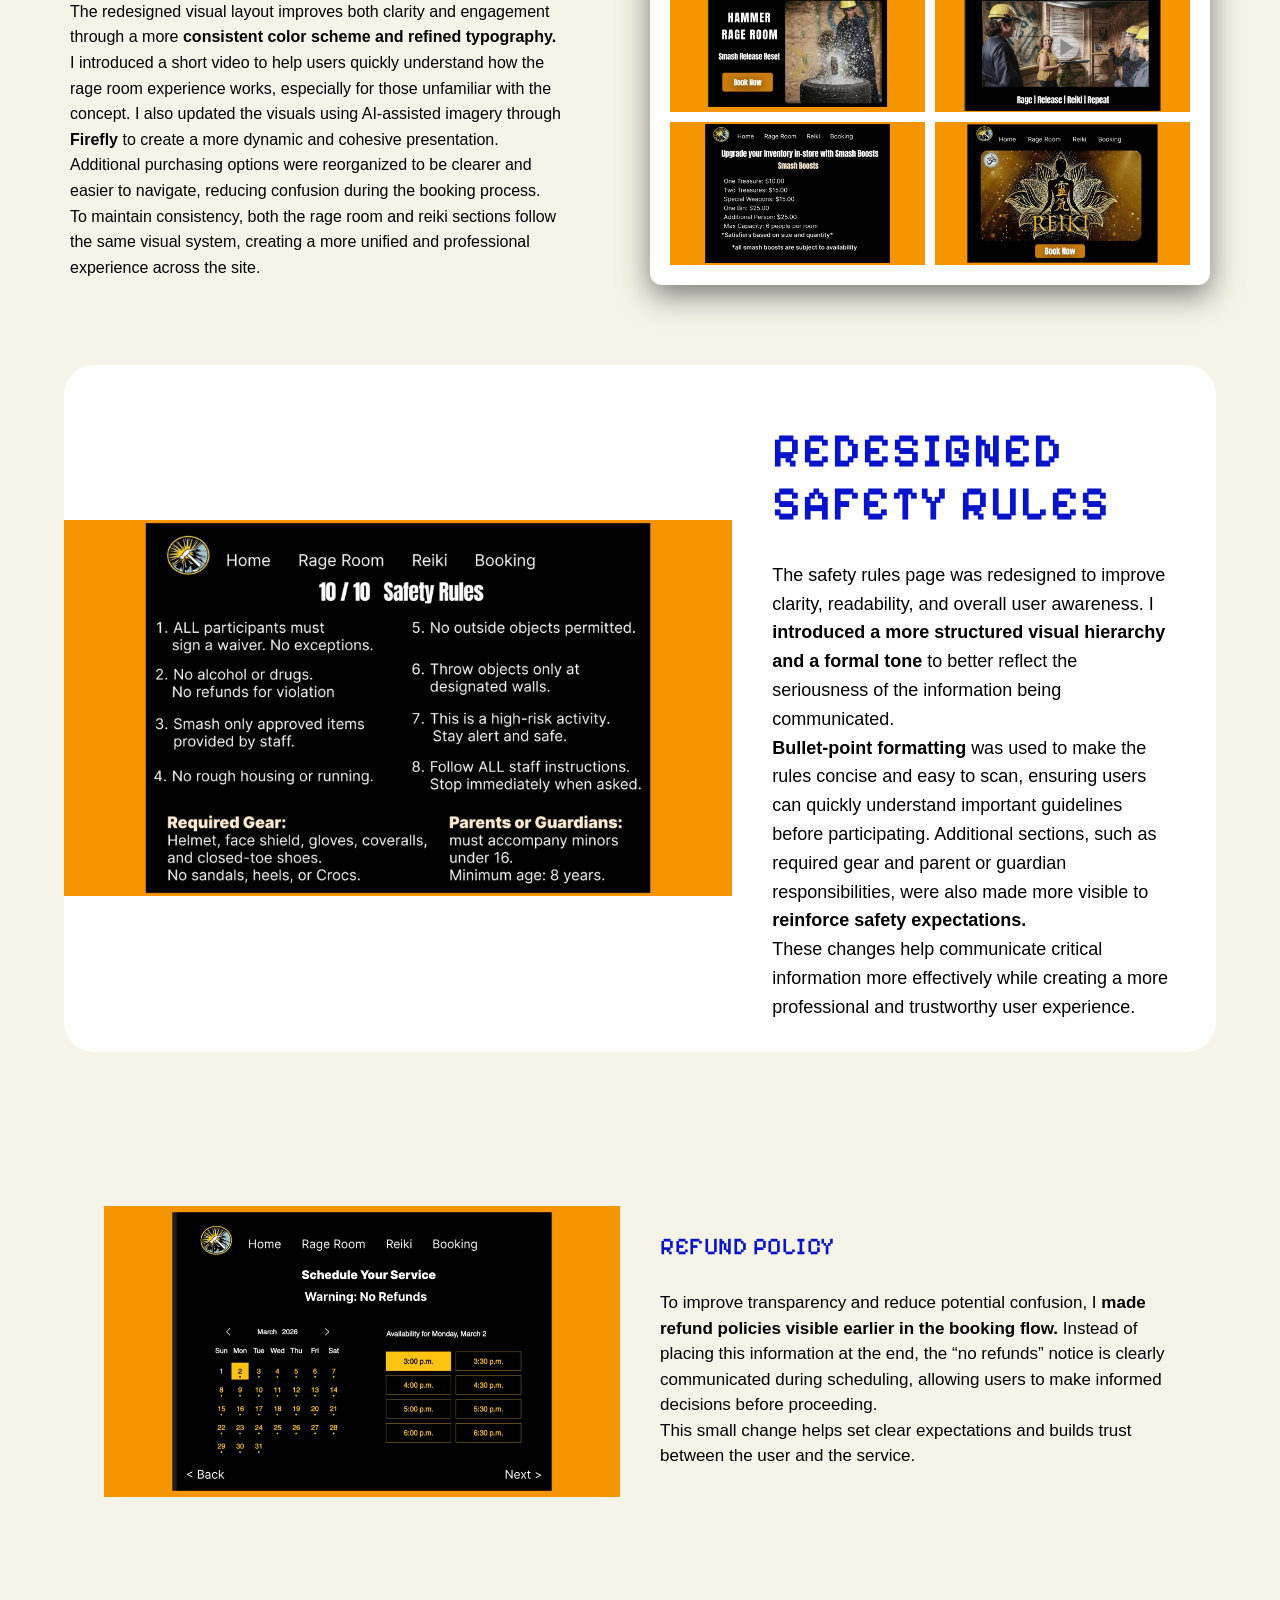
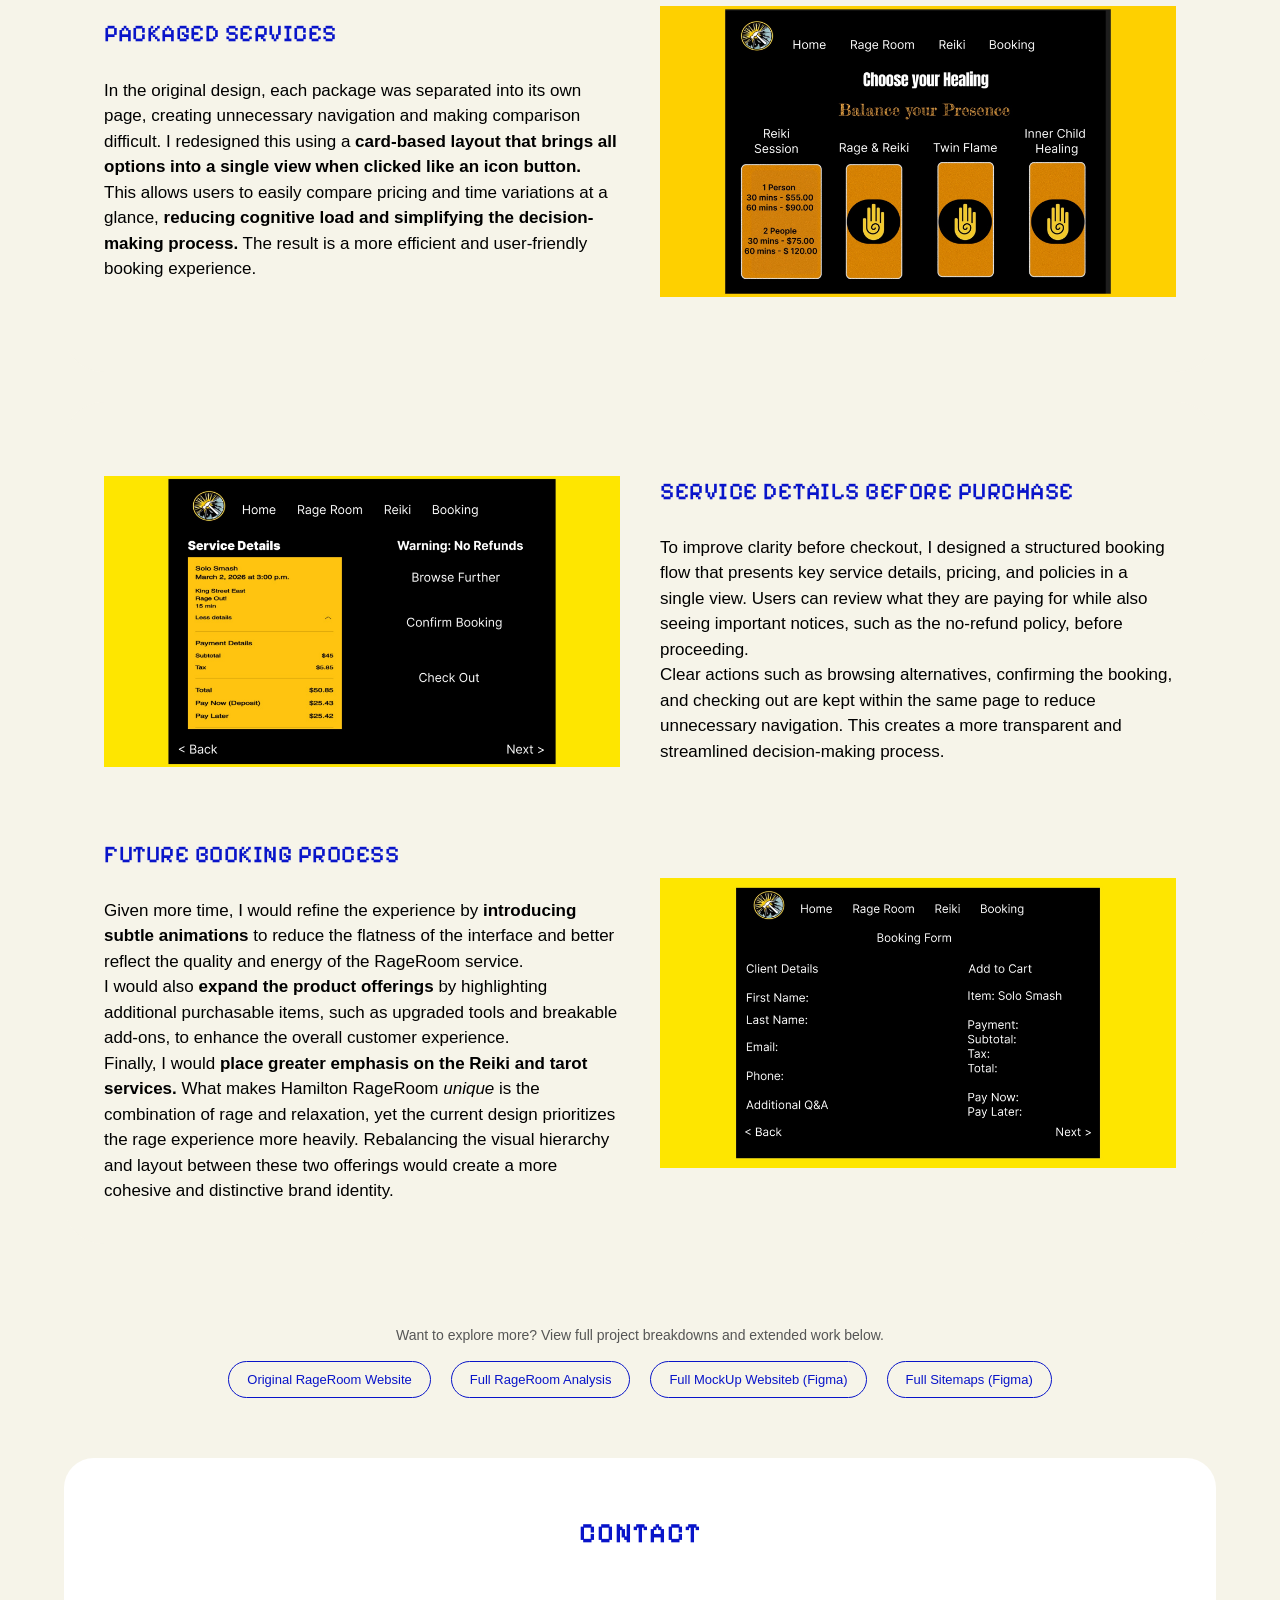
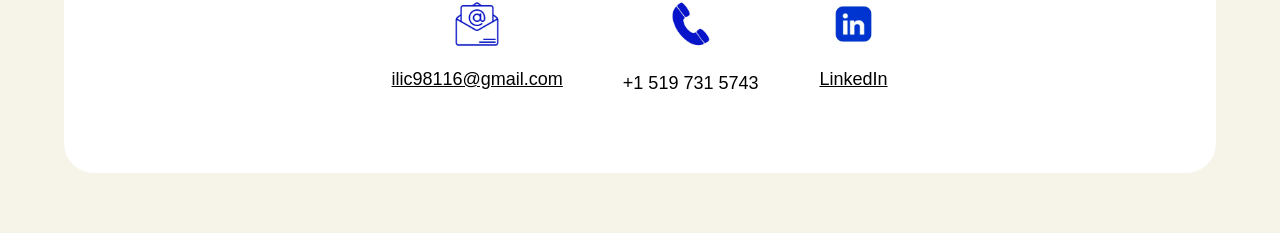
==== commit 067e256f: "Update ai.html" ====
--- a/ai.html
+++ b/ai.html
@@ -99,7 +99,9 @@
 <!-- Bottom Left Text -->
 <div class="analogue-text bottom-text">
 <h3> Refund Policies </h3>
-<p> Moreover, the importance of transparency of allows customers to trust in your services</p> 
+<p>
+Transparency is essential in establishing trust with customers. Currently, critical policies such as <b>rescheduling and late arrivals are placed at the bottom of the booking page where they are easily overlooked.</b> This can lead to confusion and miscommunication. Presenting these policies earlier in the user journey <i>before</i> checkout ensures users are informed, reduces friction, and supports a more trustworthy experience.
+</p>
 </div>
 
 <!-- Bottom Right Image -->
@@ -121,15 +123,30 @@
 </div> 
 <!-- Top Right Text -->
 <div class="analogue-text top-text">
-<h3> Rebrand <br> Brainstorm </h3>
-<p> My outdoor perspective was influence by one of my adored childhood films "Alice in Wonderland". The tales where psychedelic imagination becomes a childs playground full of twisted beings and environments that might cause a child to fright or freeze. In my world the crops can talk, the pumpkins can play, and the weather can start snowing with sugar cube residue falling from the sky. Perhaps the dream is from a foodie, or maybe they despise vegetables but in world as uncertain a "Tea Timeville"the world is scrambled with unsolved mysteries. the drawing istelf was a challenge as curved objects like msuhrooms and teapots are moreso avoided in perspective, more complexity and time to imagine their phsyical atmosphere. Nevertheless, in a world such as Tea Timeville the world can be as unproportional and dysfigured as much as it likes. It's when perfection kills the ignorance and becomes an inescapable reality.  
+<h3> Site Structure Analysis </h3>
+<p>
+Before implementing improvements, I analyzed the website’s structure by breaking it down into a sitemap to identify overlapping, redundant, and overused links.
+<br>
+The <b>first major issue was how rage room packages were organized.</b> <br> Each package based on group size from one to four people had its own separate page and navigation path. This created unnecessary repetition, making it harder for users to compare options and increasing complexity from both a user and development perspective. A more effective approach would be to <b>group all packages within a single, organized flow.</b>
+<br>
+Secondly, the cart experience introduced <b>too many additional actions.</b> Users were presented with multiple links, including adding notes, promo codes, browsing options, and additional booking steps. This level of choice can overwhelm users and disrupt the checkout process. Simplifying the interface and reducing unnecessary options would create a more focused and efficient experience.
+<br>
+Finally, the <b>navigation system contained an excessive number of sub-links,</b> making it difficult for users to orient themselves. The structure can be streamlined by consolidating content and reorganizing key information into the homepage such as the service overview, call to action, product offerings, and the business’s mission creating a clearer and more intuitive user journey.
 </p>
 </div>
 
 <!-- Bottom Left Text -->
 <div class="analogue-text bottom-text">
-<h3> Rebrand <br> Critique </h3>
-<p> In my indoor perspective I applied a silly twist as not often you see cartoons or storyboards at the morgues, usually people find them unsettling but in one of my ideas of short-films I wanted to reveal a small morgue character that doesn't neccessarily understand the concept of death as he is...wide awake and full of curiousity around such a delicate facility. His name is Tim, Tim as you can imagine in this scene is about to scare one of the poor older fellas that have been employed at the morgue for years, perfecting his craft t'ill he sees what science taught him to be the imaginable throughout his entire carrer, a second chance at life. Creating this enviornment took just as much time as the intricate details of medical tooks and storage cabins for all the personnas that lurk on the sidelines deserved just as much attention as the main plot. If I had the oppourtunity to make film I would let all the background characters have a story of their own to tell even in the after life.</p> 
+<h3> Improved Site Structure </h3>
+<p>
+Based on the sitemap analysis, I restructured the website to create a more streamlined and user-friendly experience.
+<br>
+First, the <b>booking process was simplified</b> by consolidating key steps such as selecting the service, choosing a date and time, and booking into a single, organized page. Users can then review their cart, apply discounts if needed, and are clearly presented with the refund policy before completing any purchase. After checkout, users receive confirmation through both email and text message, reinforcing clarity and trust.
+<br>
+Second, I <b>grouped all booking options based on group size (one to four people) into a single page.</b> This allows users to easily compare packages and reduces unnecessary navigation. All options lead to a unified booking flow, minimizing confusion and simplifying decision making.
+<br>
+Third, the <b>navigation bar was reduced to focus on a clear call to action.</b> Additional information about the business, including its mission and <br> eco-conscious initiatives, was consolidated under a “Who Are We” section. This creates a more focused interface while still providing access to important background information.
+</p>
 </div>
 
 <!-- Bottom Right Image -->
@@ -145,11 +162,14 @@
   <section class="gallery-section right">
   <div class="section-content">
   <div class="text-box">
-  <h2> Team Dynamics Card Game </h2>
-  <p>
-  These close-up works focus on texture, detail, and depth, capturing small subjects in a way that feels more dramatic and intimate. As much as these photos obtained a crisp result, the backstage work took multiple trial and error with an additional challenge of combating awkward social intercations like lying down on the train tracks, taking my shoes off in the center of the University campus during peak hour, and confusing peers at the library with my photos of books instead of reading. 
-  </p>
-  </div>
+  <h2> Redesigned visual Layout </h2>
+ <p>
+The redesigned visual layout improves both clarity and engagement through a more <b>consistent color scheme and refined typography.</b> <br>I introduced a short video to help users quickly understand how the rage room experience works, especially for those unfamiliar with the concept.
+I also updated the visuals using AI-assisted imagery through <b>Firefly</b> to create a more dynamic and cohesive presentation. Additional purchasing options were reorganized to be clearer and easier to navigate, reducing confusion during the booking process.
+<br>
+To maintain consistency, both the rage room and reiki sections follow the same visual system, creating a more unified and professional experience across the site.
+</p>
+</div>
 
 <div class="art-grid1">
 <img src="Images/WebsiteCritiquePortfolio12.1.jpeg" alt="card 1">
@@ -168,10 +188,14 @@
  <img src="Images/WebsiteCritiquePortfolio13.2.jpeg" alt="Photo of 204 card box">  
  </div> 
  <div class="about-text">
- <h2> GO FISH ! </h2>
- <p>
-  Welcome! I'm Ana and I LOVE narrative design. My skills adapt from coding fundementals to the presentation of buisness and creative design. My passion stemmed in highschool when I took IB art without the required credentials from grade 9 and 10; however, I had the confidence in myself to display my efforts in sketching, sculpting and animation. Later in my academic career I was introduced to coding where my passion for gaming since childhood became a digital reality between my finger tips. Beyond that I discovered the arts of film and photography and developed a keen sense for close-up photography and landscape admiring the beauty of both architecture and natural beauty. And finally economics, previously in highschool I took IB econ as a mandatory course but in university when I encountered Andrew Gibson, he inspired me with a deep passion of how our society is constructed and developing throughout our presence from every willingness to pay as he once called it "girl math".
-  </p>
+ <h2> Redesigned <br> Safety Rules </h2>
+<p>
+The safety rules page was redesigned to improve clarity, readability, and overall user awareness. I <b>introduced a more structured visual hierarchy and a formal tone</b> to better reflect the seriousness of the information being communicated.
+<br>
+<b>Bullet-point formatting </b>was used to make the rules concise and easy to scan, ensuring users can quickly understand important guidelines before participating. Additional sections, such as required gear and parent or guardian responsibilities, were also made more visible to <b>reinforce safety expectations.</b>
+<br>
+These changes help communicate critical information more effectively while creating a more professional and trustworthy user experience.
+</p>
   </div>  
 </div> 
 </div>
@@ -188,15 +212,22 @@
 </div> 
 <!-- Top Right Text -->
 <div class="analogue-text top-text">
-<h3> Rebrand <br> Brainstorm </h3>
-<p> My outdoor perspective was influence by one of my adored childhood films "Alice in Wonderland". The tales where psychedelic imagination becomes a childs playground full of twisted beings and environments that might cause a child to fright or freeze. In my world the crops can talk, the pumpkins can play, and the weather can start snowing with sugar cube residue falling from the sky. Perhaps the dream is from a foodie, or maybe they despise vegetables but in world as uncertain a "Tea Timeville"the world is scrambled with unsolved mysteries. the drawing istelf was a challenge as curved objects like msuhrooms and teapots are moreso avoided in perspective, more complexity and time to imagine their phsyical atmosphere. Nevertheless, in a world such as Tea Timeville the world can be as unproportional and dysfigured as much as it likes. It's when perfection kills the ignorance and becomes an inescapable reality.  
+<h3> Refund Policy </h3>
+<p>
+To improve transparency and reduce potential confusion, I <b>made refund policies visible earlier in the booking flow.</b> Instead of placing this information at the end, the “no refunds” notice is clearly communicated during scheduling, allowing users to make informed decisions before proceeding.
+<br>
+This small change helps set clear expectations and builds trust between the user and the service.
 </p>
 </div>
 
 <!-- Bottom Left Text -->
 <div class="analogue-text bottom-text">
-<h3> Rebrand <br> Critique </h3>
-<p> In my indoor perspective I applied a silly twist as not often you see cartoons or storyboards at the morgues, usually people find them unsettling but in one of my ideas of short-films I wanted to reveal a small morgue character that doesn't neccessarily understand the concept of death as he is...wide awake and full of curiousity around such a delicate facility. His name is Tim, Tim as you can imagine in this scene is about to scare one of the poor older fellas that have been employed at the morgue for years, perfecting his craft t'ill he sees what science taught him to be the imaginable throughout his entire carrer, a second chance at life. Creating this enviornment took just as much time as the intricate details of medical tooks and storage cabins for all the personnas that lurk on the sidelines deserved just as much attention as the main plot. If I had the oppourtunity to make film I would let all the background characters have a story of their own to tell even in the after life.</p> 
+<h3> Packaged Services </h3>
+<p>
+In the original design, each package was separated into its own page, creating unnecessary navigation and making comparison difficult. I redesigned this using a <b>card-based layout that brings all options into a single view when clicked like an icon button.</b>
+<br>
+This allows users to easily compare pricing and time variations at a glance, <b>reducing cognitive load and simplifying the decision-making process.</b>  The result is a more efficient and user-friendly booking experience.
+</p>
 </div>
 
 <!-- Bottom Right Image -->
@@ -221,15 +252,24 @@
 
 <!-- Top Right Text -->
 <div class="analogue-text top-text">
-<h3> Rebrand  <br> Packaging </h3>
-<p> My outdoor perspective was influence by one of my adored childhood films "Alice in Wonderland". The tales where psychedelic imagination becomes a childs playground full of twisted beings and environments that might cause a child to fright or freeze. In my world the crops can talk, the pumpkins can play, and the weather can start snowing with sugar cube residue falling from the sky. Perhaps the dream is from a foodie, or maybe they despise vegetables but in world as uncertain a "Tea Timeville"the world is scrambled with unsolved mysteries. the drawing istelf was a challenge as curved objects like msuhrooms and teapots are moreso avoided in perspective, more complexity and time to imagine their phsyical atmosphere. Nevertheless, in a world such as Tea Timeville the world can be as unproportional and dysfigured as much as it likes. It's when perfection kills the ignorance and becomes an inescapable reality.  
+<h3> Service details Before Purchase </h3>
+<p>
+To improve clarity before checkout, I designed a structured booking flow that presents key service details, pricing, and policies in a single view. Users can review what they are paying for while also seeing important notices, such as the no-refund policy, before proceeding.
+<br>
+Clear actions such as browsing alternatives, confirming the booking, and checking out are kept within the same page to reduce unnecessary navigation. This creates a more transparent and streamlined decision-making process.
 </p>
 </div>
 
 <!-- Bottom Left Text -->
 <div class="analogue-text bottom-text">
-<h3> High fidelity <br> Product</h3>
-<p> In my indoor perspective I applied a silly twist as not often you see cartoons or storyboards at the morgues, usually people find them unsettling but in one of my ideas of short-films I wanted to reveal a small morgue character that doesn't neccessarily understand the concept of death as he is...wide awake and full of curiousity around such a delicate facility. His name is Tim, Tim as you can imagine in this scene is about to scare one of the poor older fellas that have been employed at the morgue for years, perfecting his craft t'ill he sees what science taught him to be the imaginable throughout his entire carrer, a second chance at life. Creating this enviornment took just as much time as the intricate details of medical tooks and storage cabins for all the personnas that lurk on the sidelines deserved just as much attention as the main plot. If I had the oppourtunity to make film I would let all the background characters have a story of their own to tell even in the after life.</p> 
+<h3> Future Booking Process</h3>
+<p>
+Given more time, I would refine the experience by <b>introducing subtle animations</b> to reduce the flatness of the interface and better reflect the quality and energy of the RageRoom service. 
+<br>
+I would also <b>expand the product offerings</b> by highlighting additional purchasable items, such as upgraded tools and breakable add-ons, to enhance the overall customer experience.
+<br>
+Finally, I would <b>place greater emphasis on the Reiki and tarot services.</b> What makes Hamilton RageRoom <i>unique</i> is the combination of rage and relaxation, yet the current design prioritizes the rage experience more heavily. Rebalancing the visual hierarchy and layout between these two offerings would create a more cohesive and distinctive brand identity.
+</p>
 </div>
 
 <!-- Bottom Right Image -->
@@ -275,3 +315,4 @@
   </div> 
 </body>  
 </html>
+
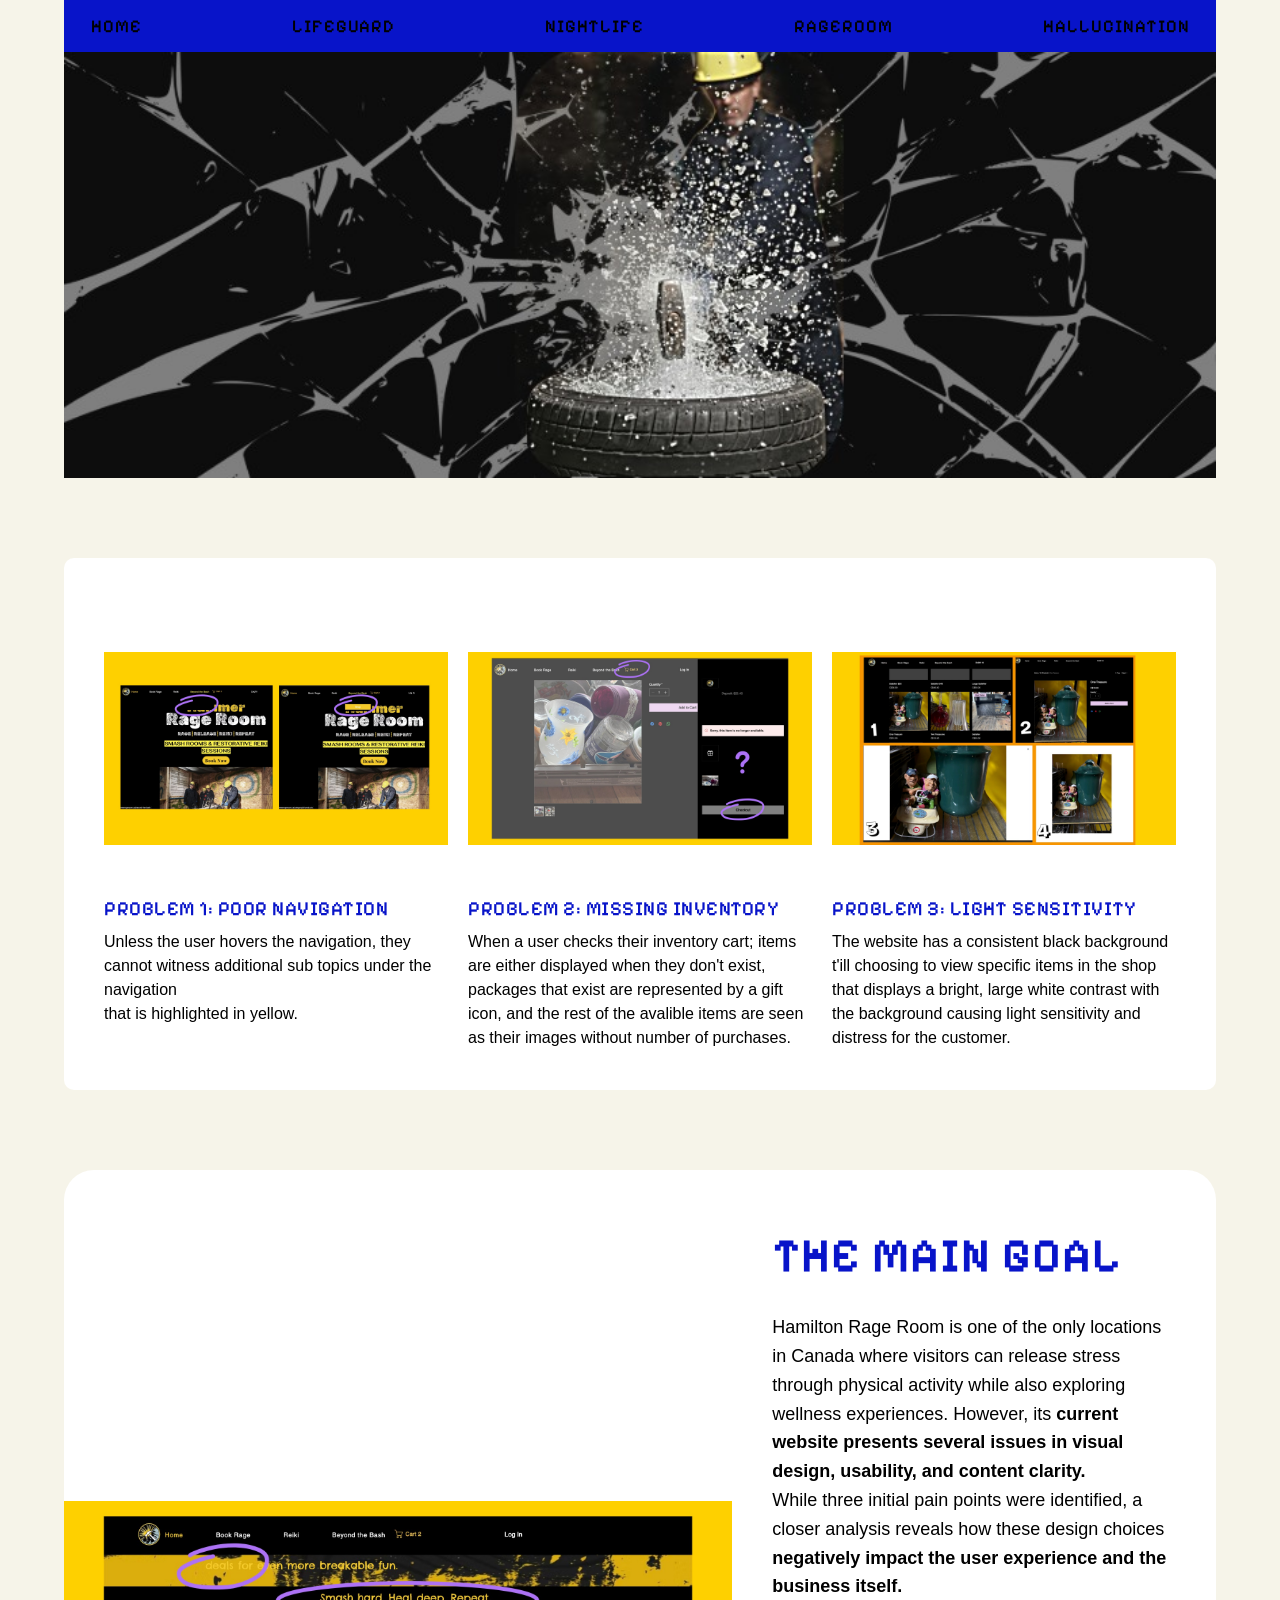
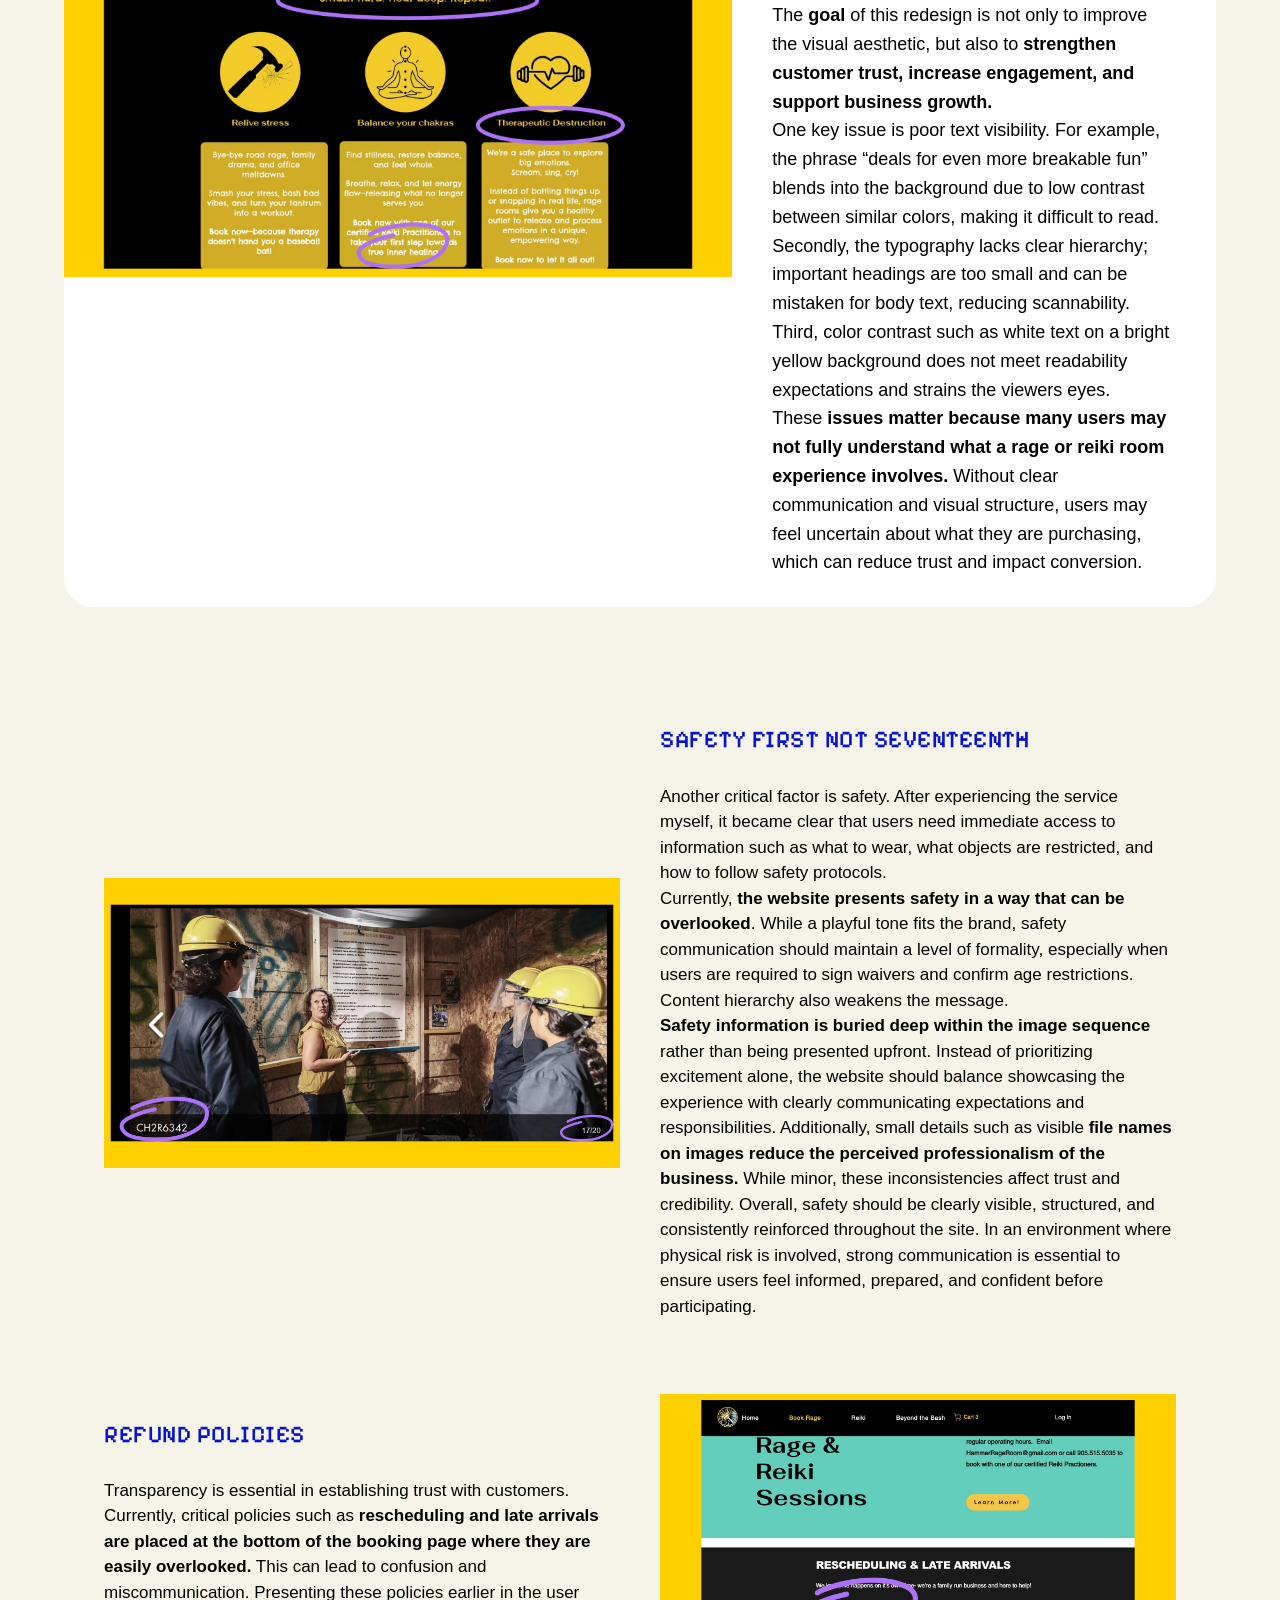
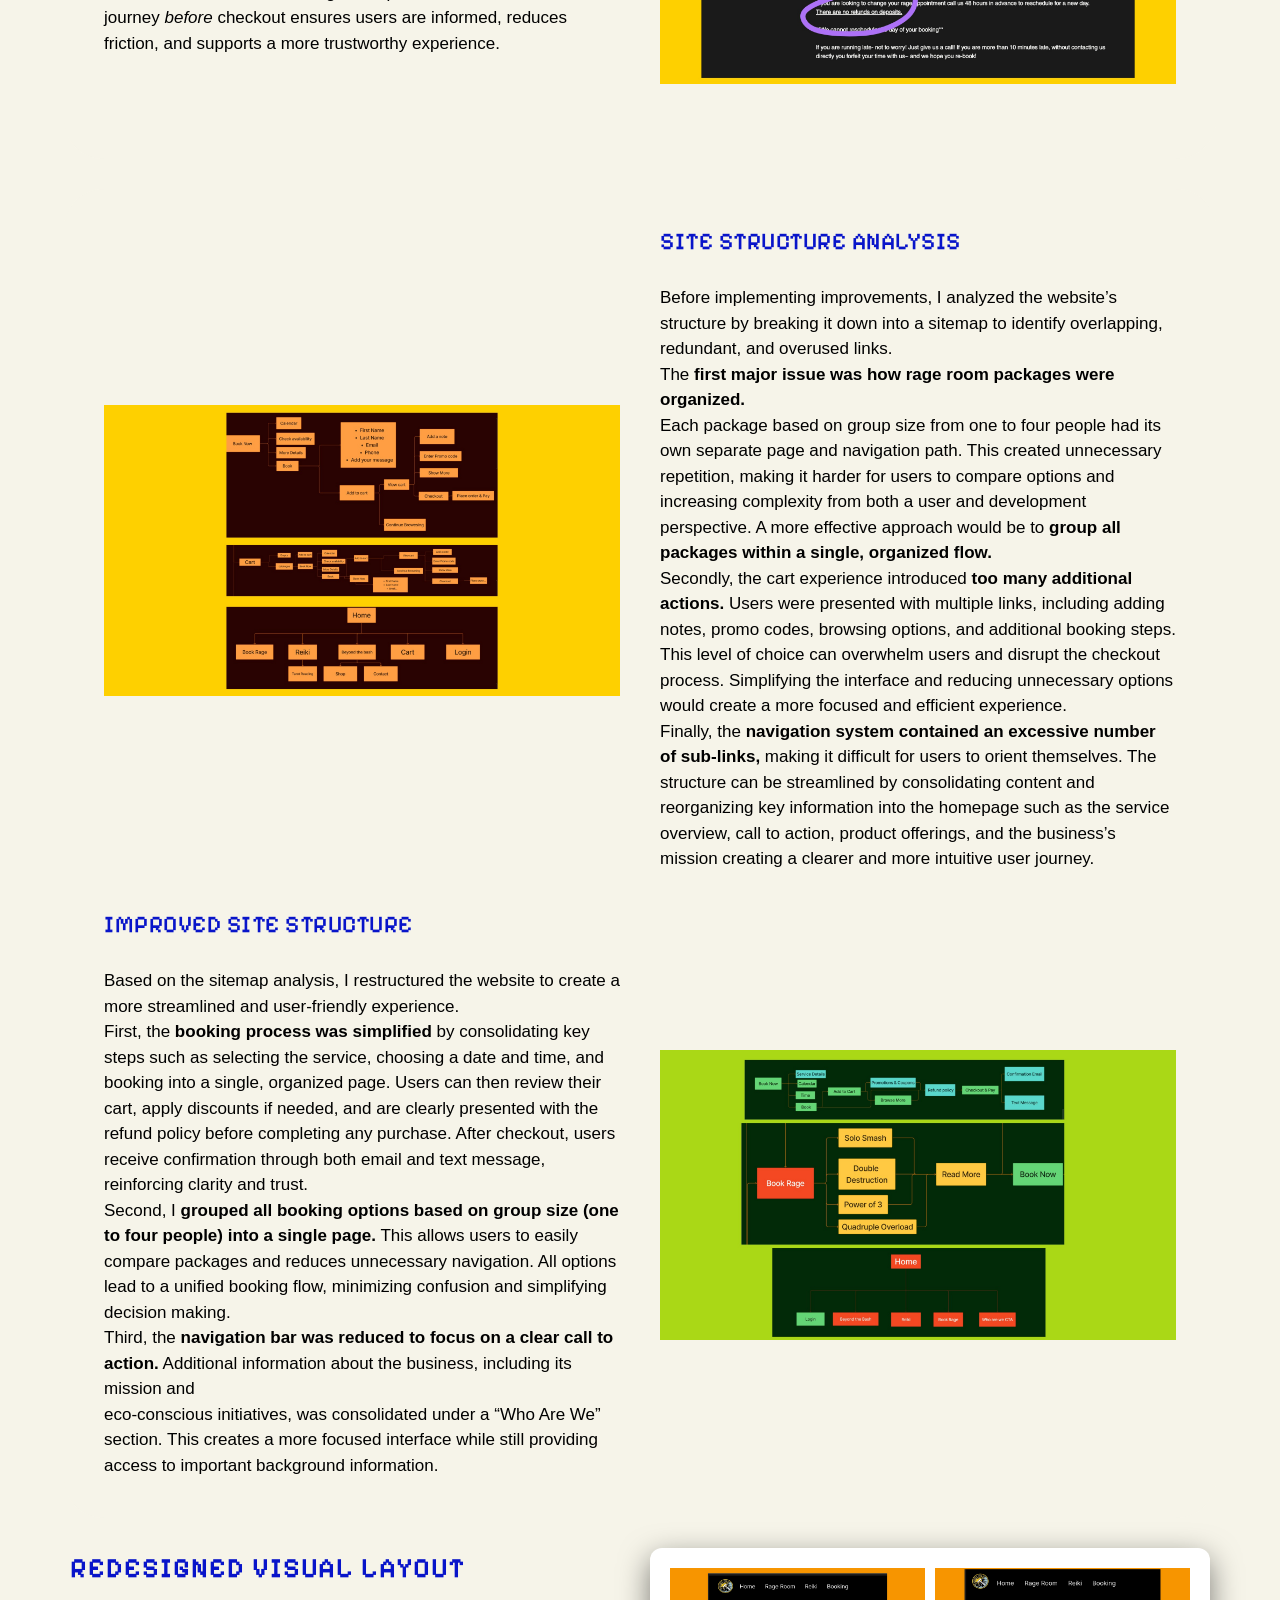
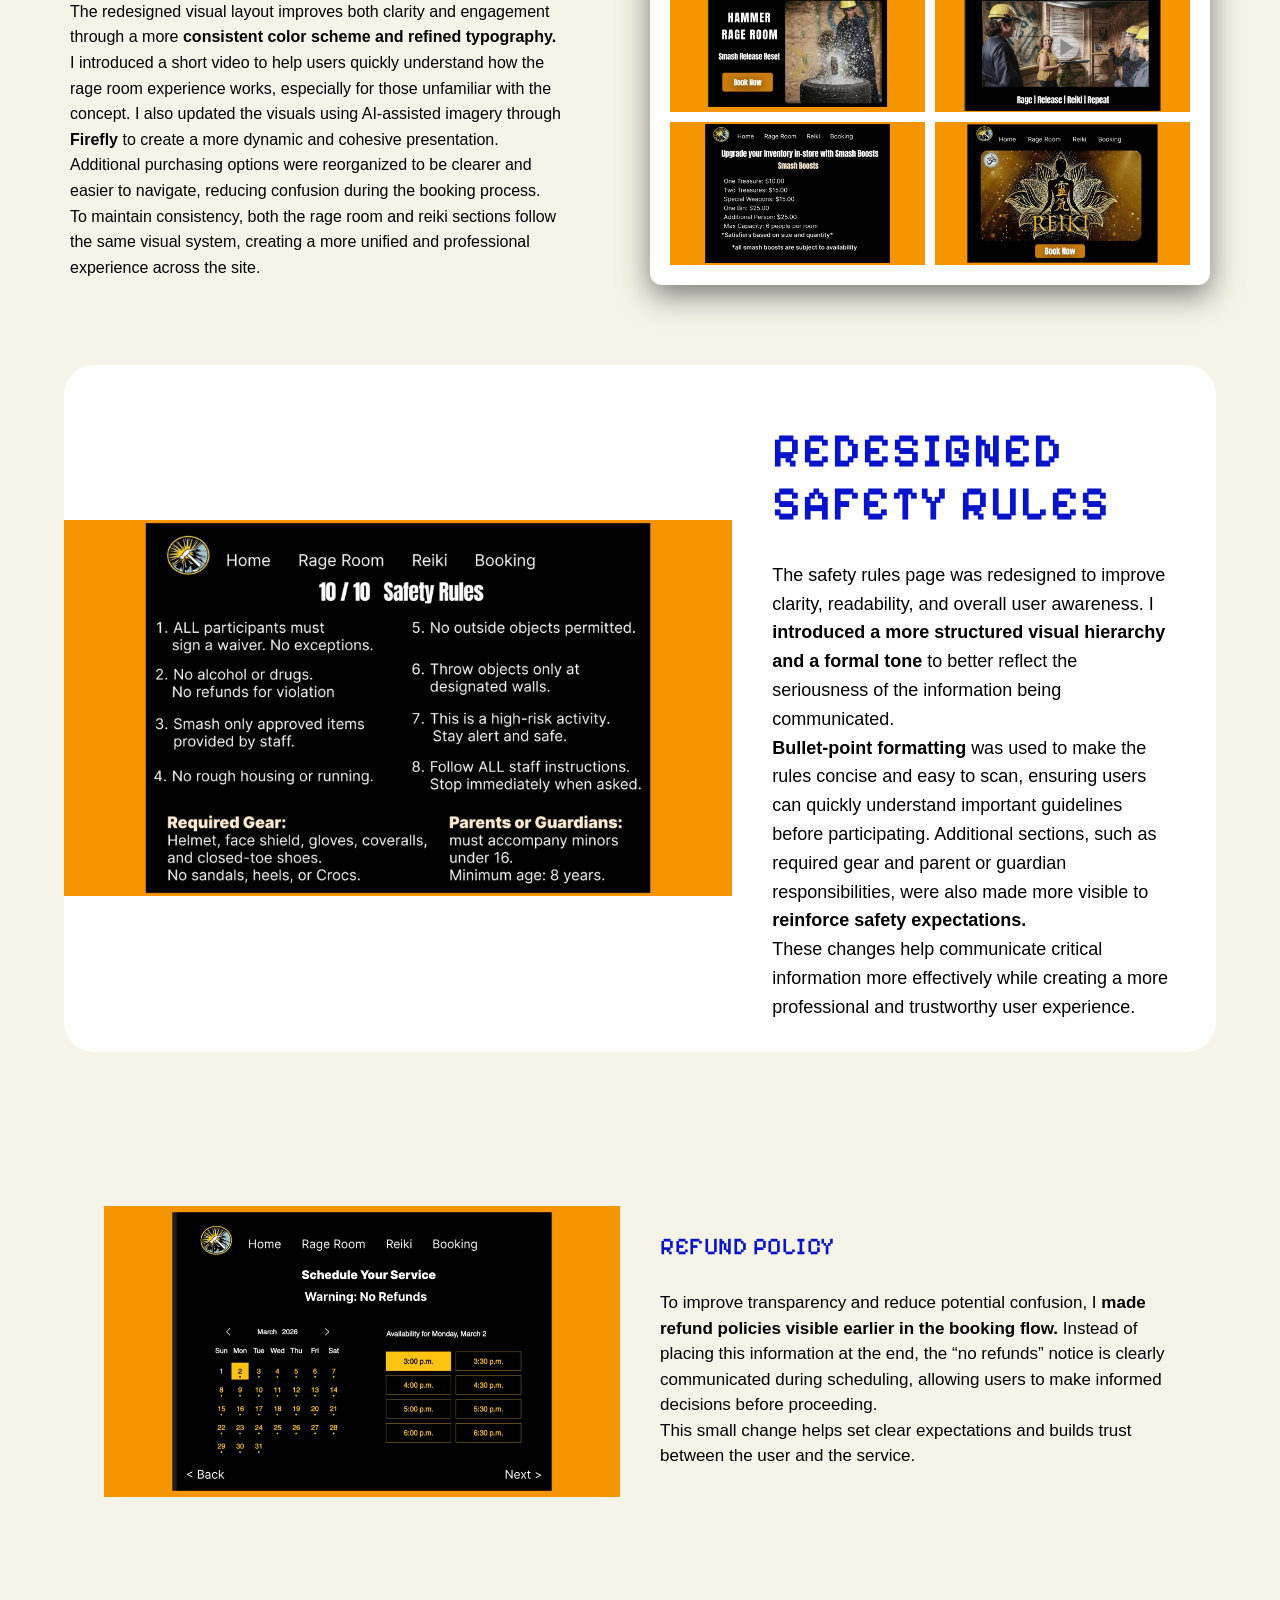
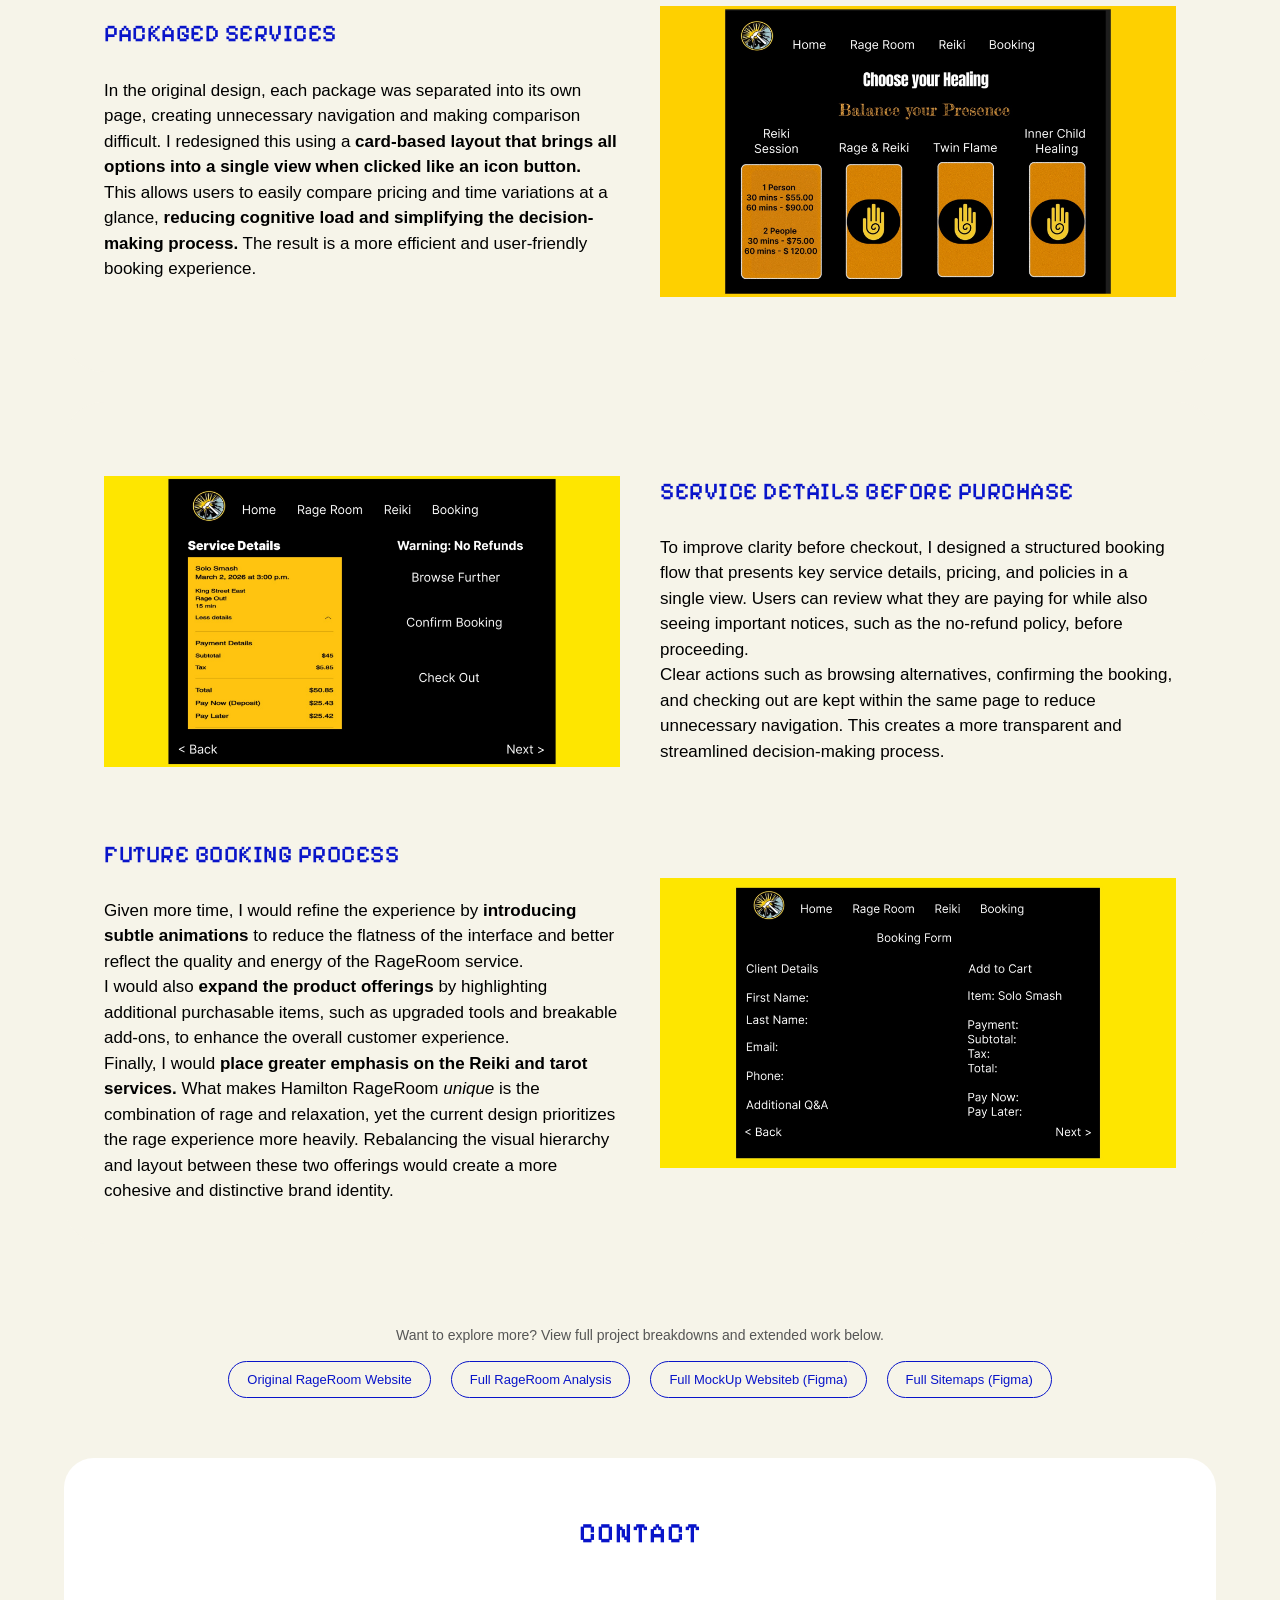
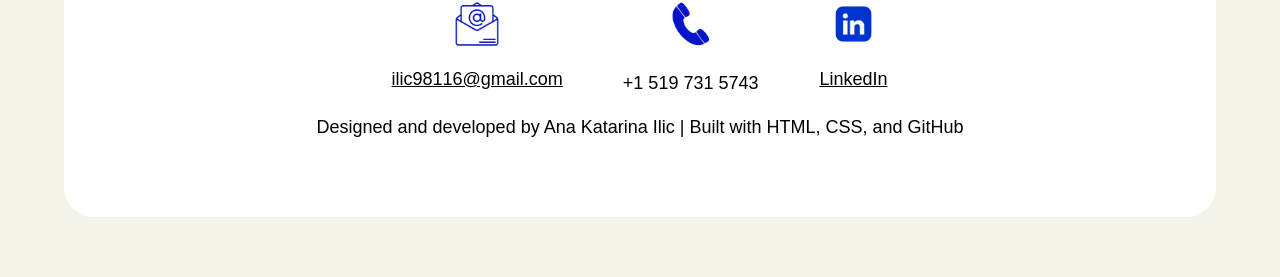
==== commit a8b1958f: "Update ai.html" ====
--- a/ai.html
+++ b/ai.html
@@ -310,6 +310,9 @@
   <a href="https://www.linkedin.com/feed" target="_blank">LinkedIn</a>
   </div>
   </div>
+  <p class="footer-credit">
+  Designed and developed by Ana Katarina Ilic | Built with HTML, CSS, and GitHub
+</p>
 </section>   
     
   </div> 
